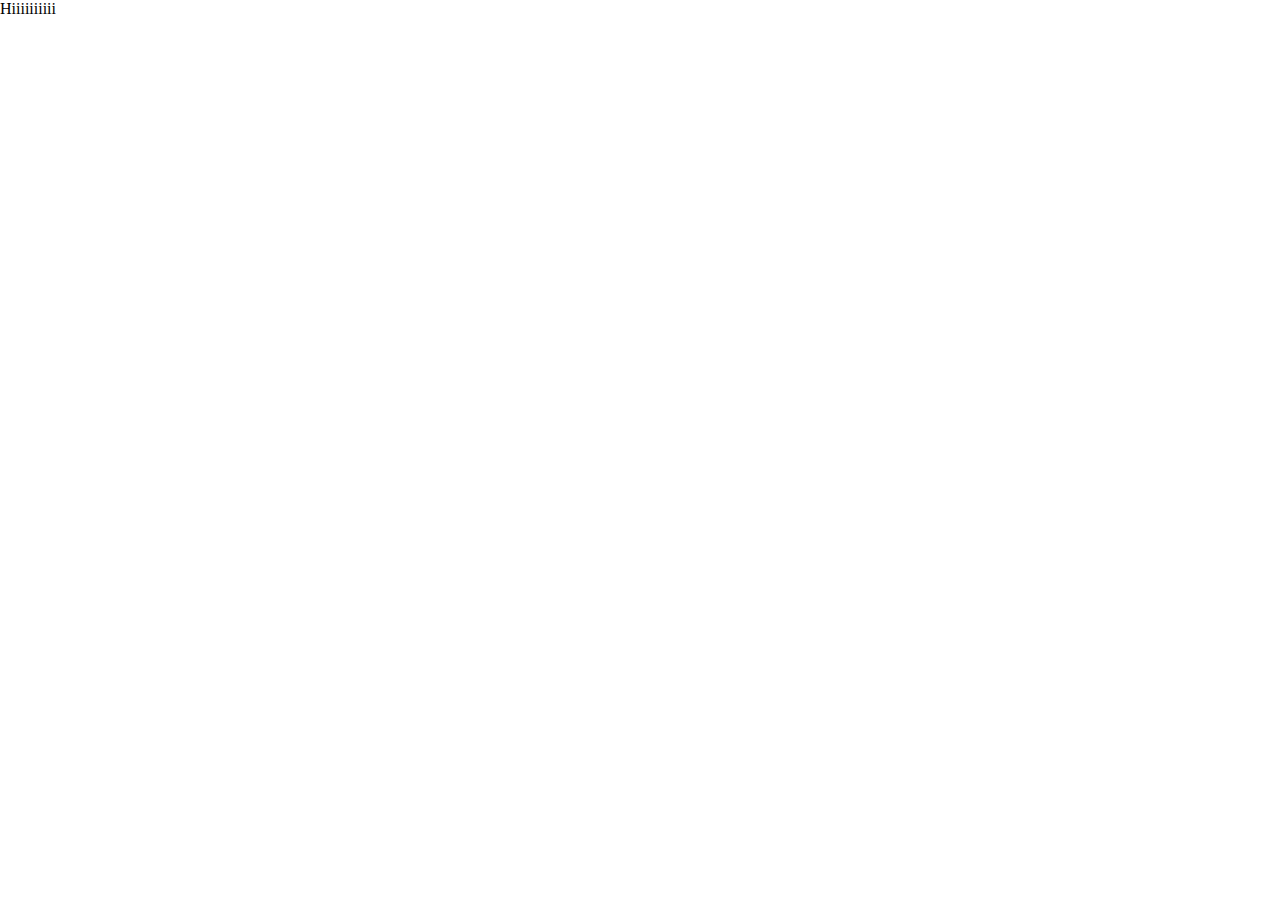
==== index.html @ 1be6bca5 "Update index.html" ====
<!DOCTYPE HTML PUBLIC "-//W3C//DTD HTML 4.01 Transitional//EN" "http://www.w3.org/TR/html4/loose.dtd">
<html lang="en" style="width:100%; height:100%;">
<head>
  <meta http-equiv="content-type" content="text/html; charset=utf-8">
  <title>Mohammed Magdy's Resume</title>
</head>
  <body style="width:100%; height:100%; margin:0;">
    Hiiiiiiiiii
  </body>
</html>
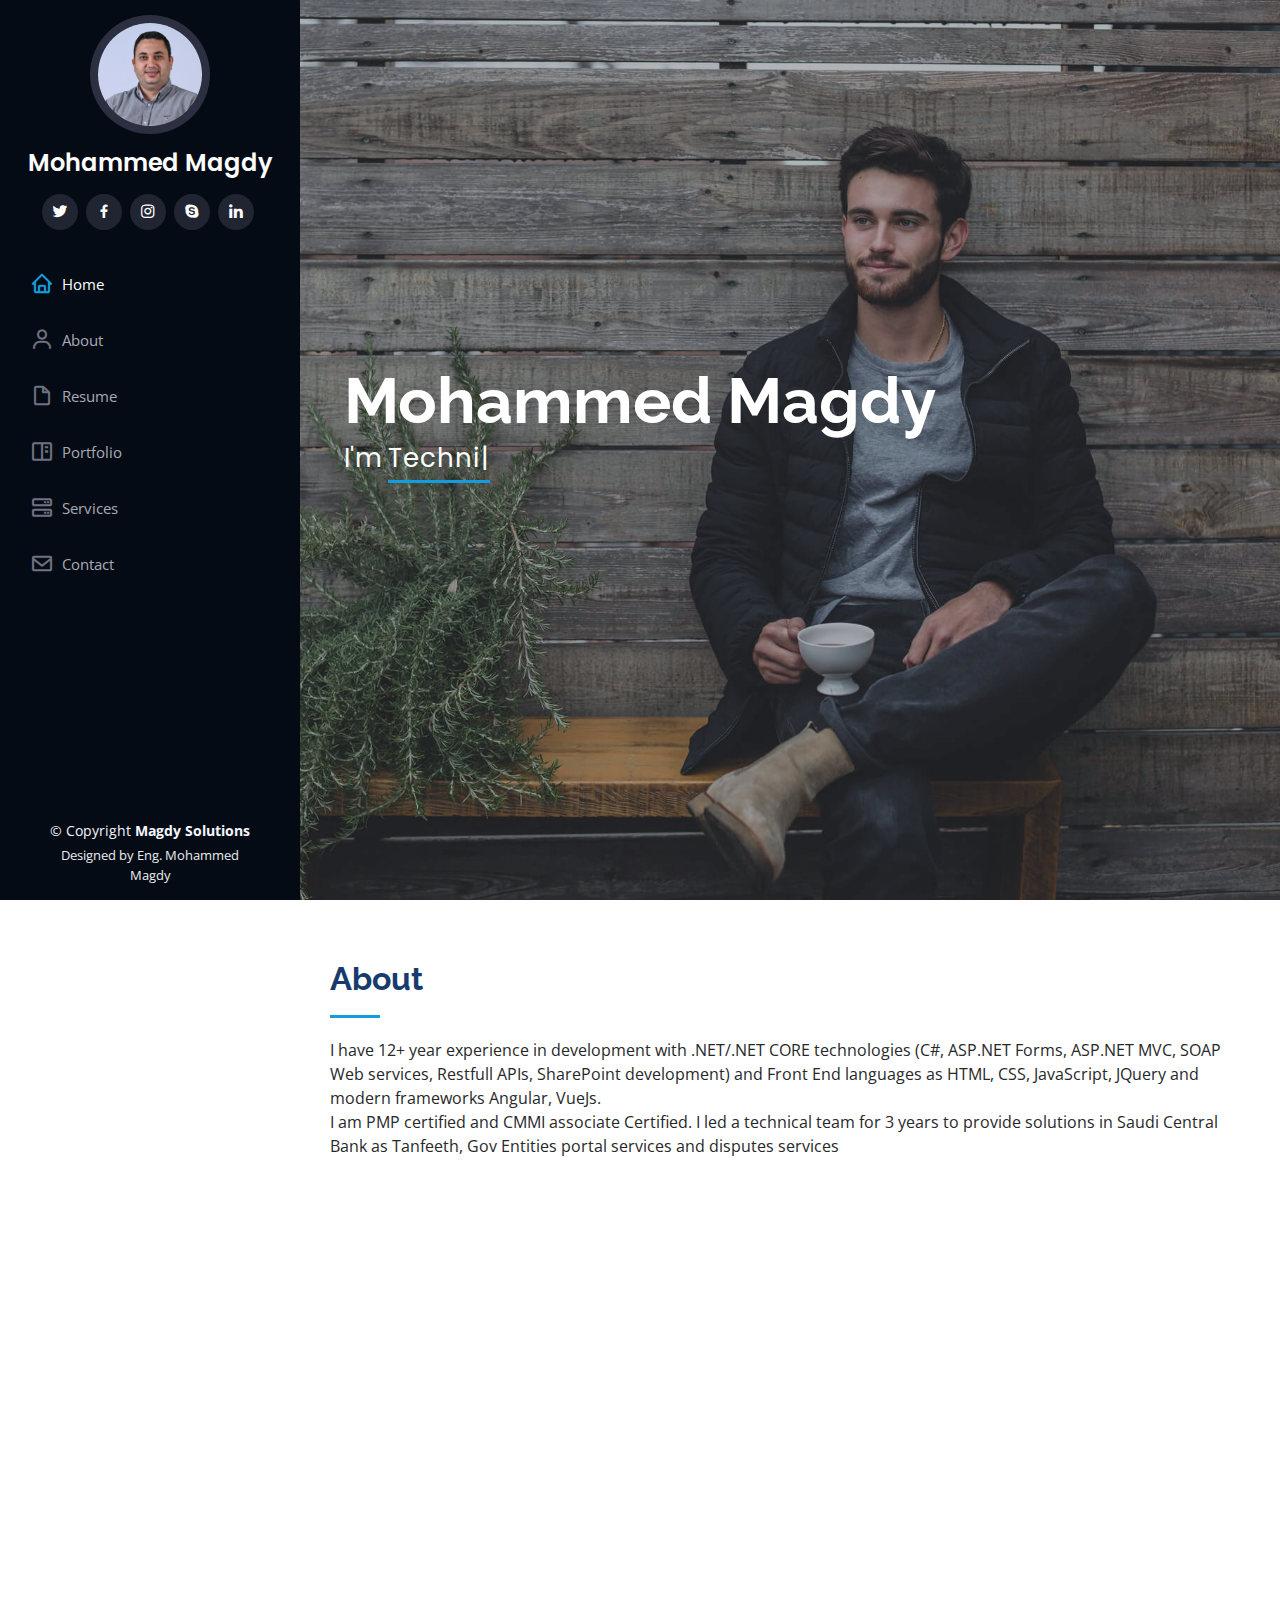
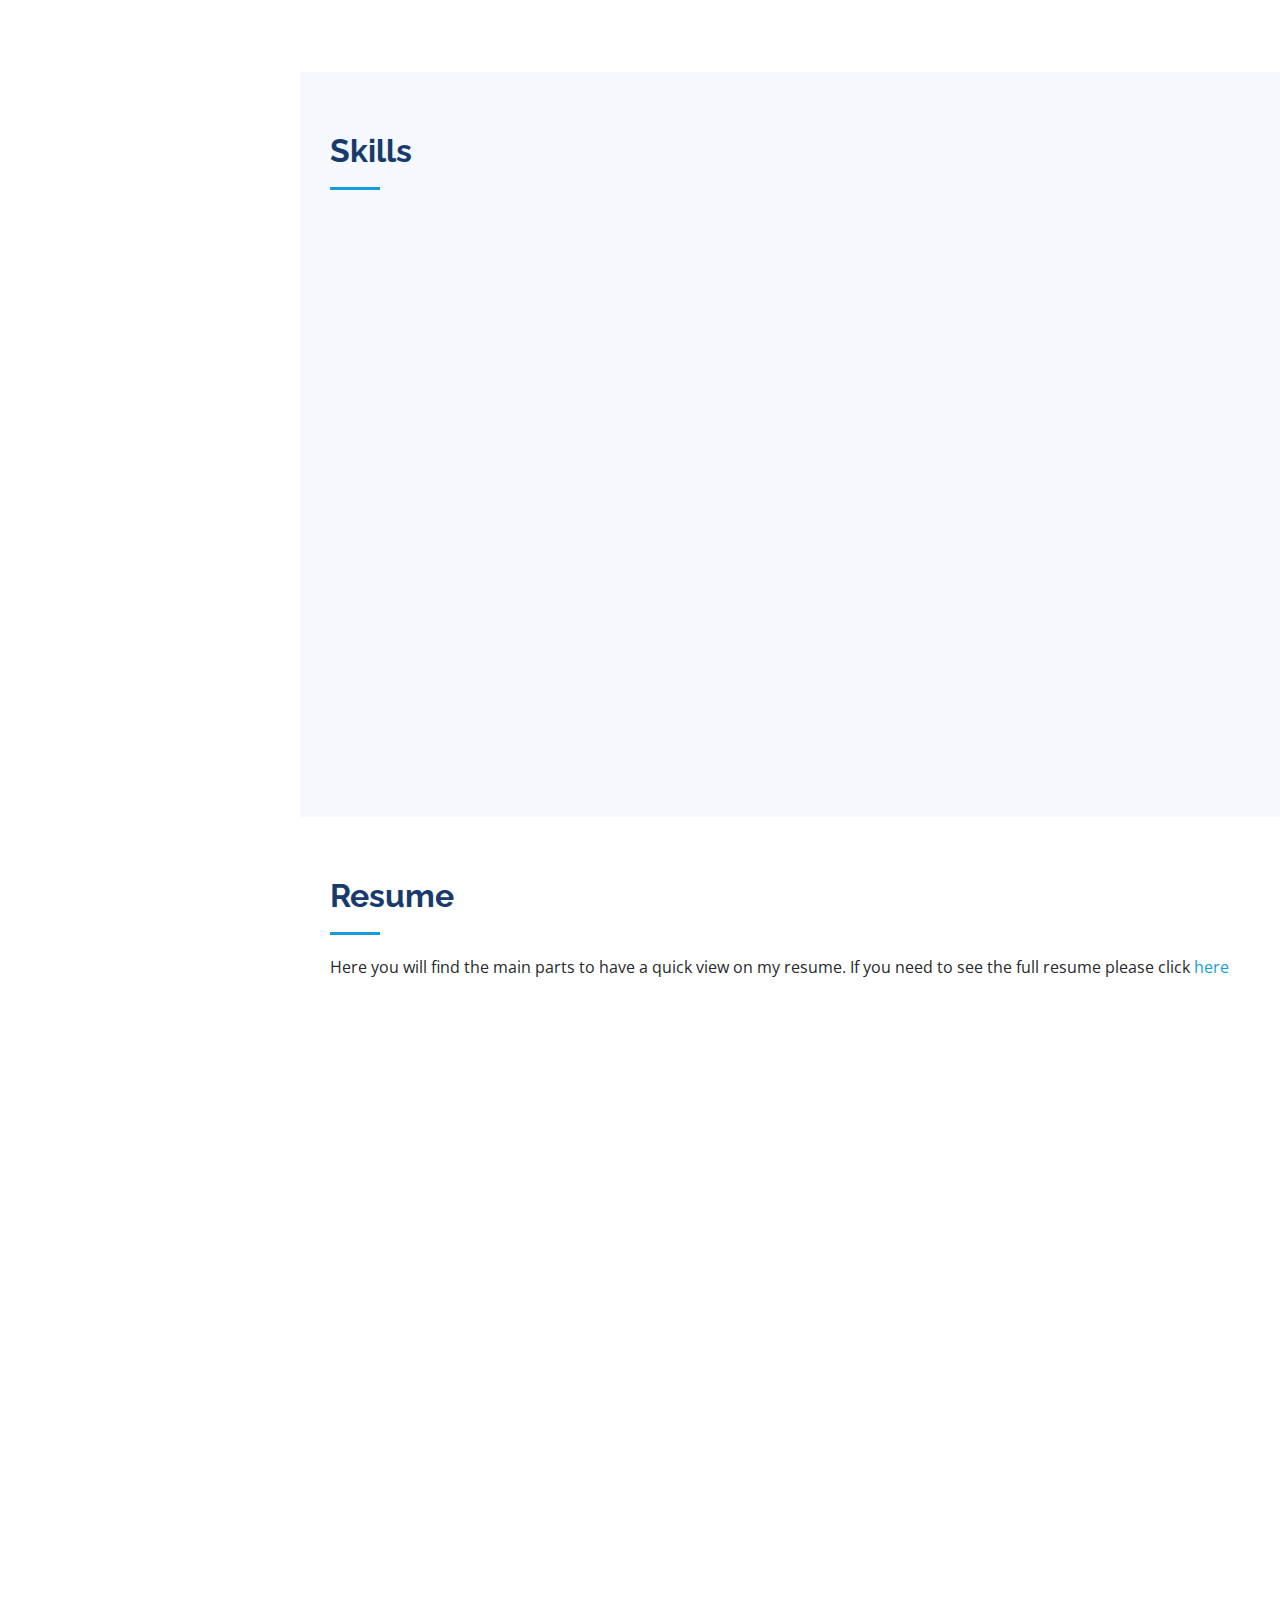
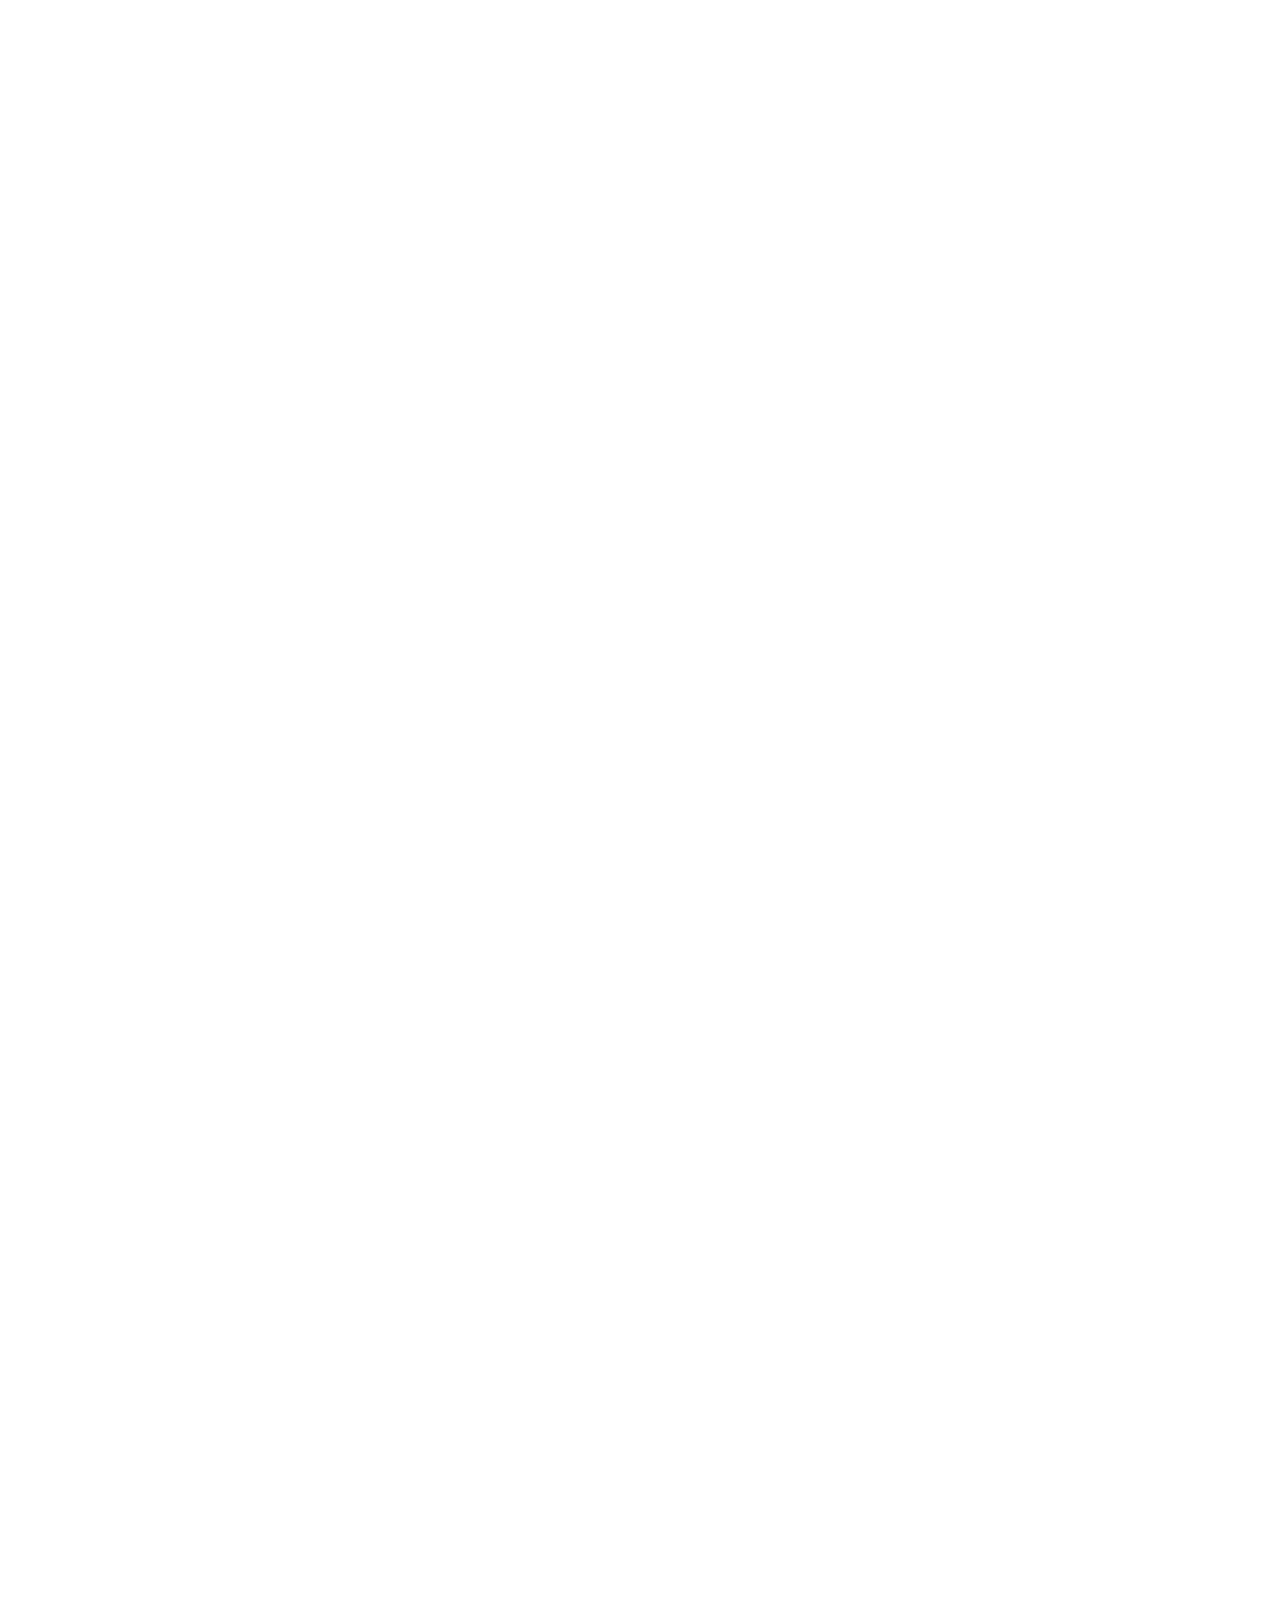
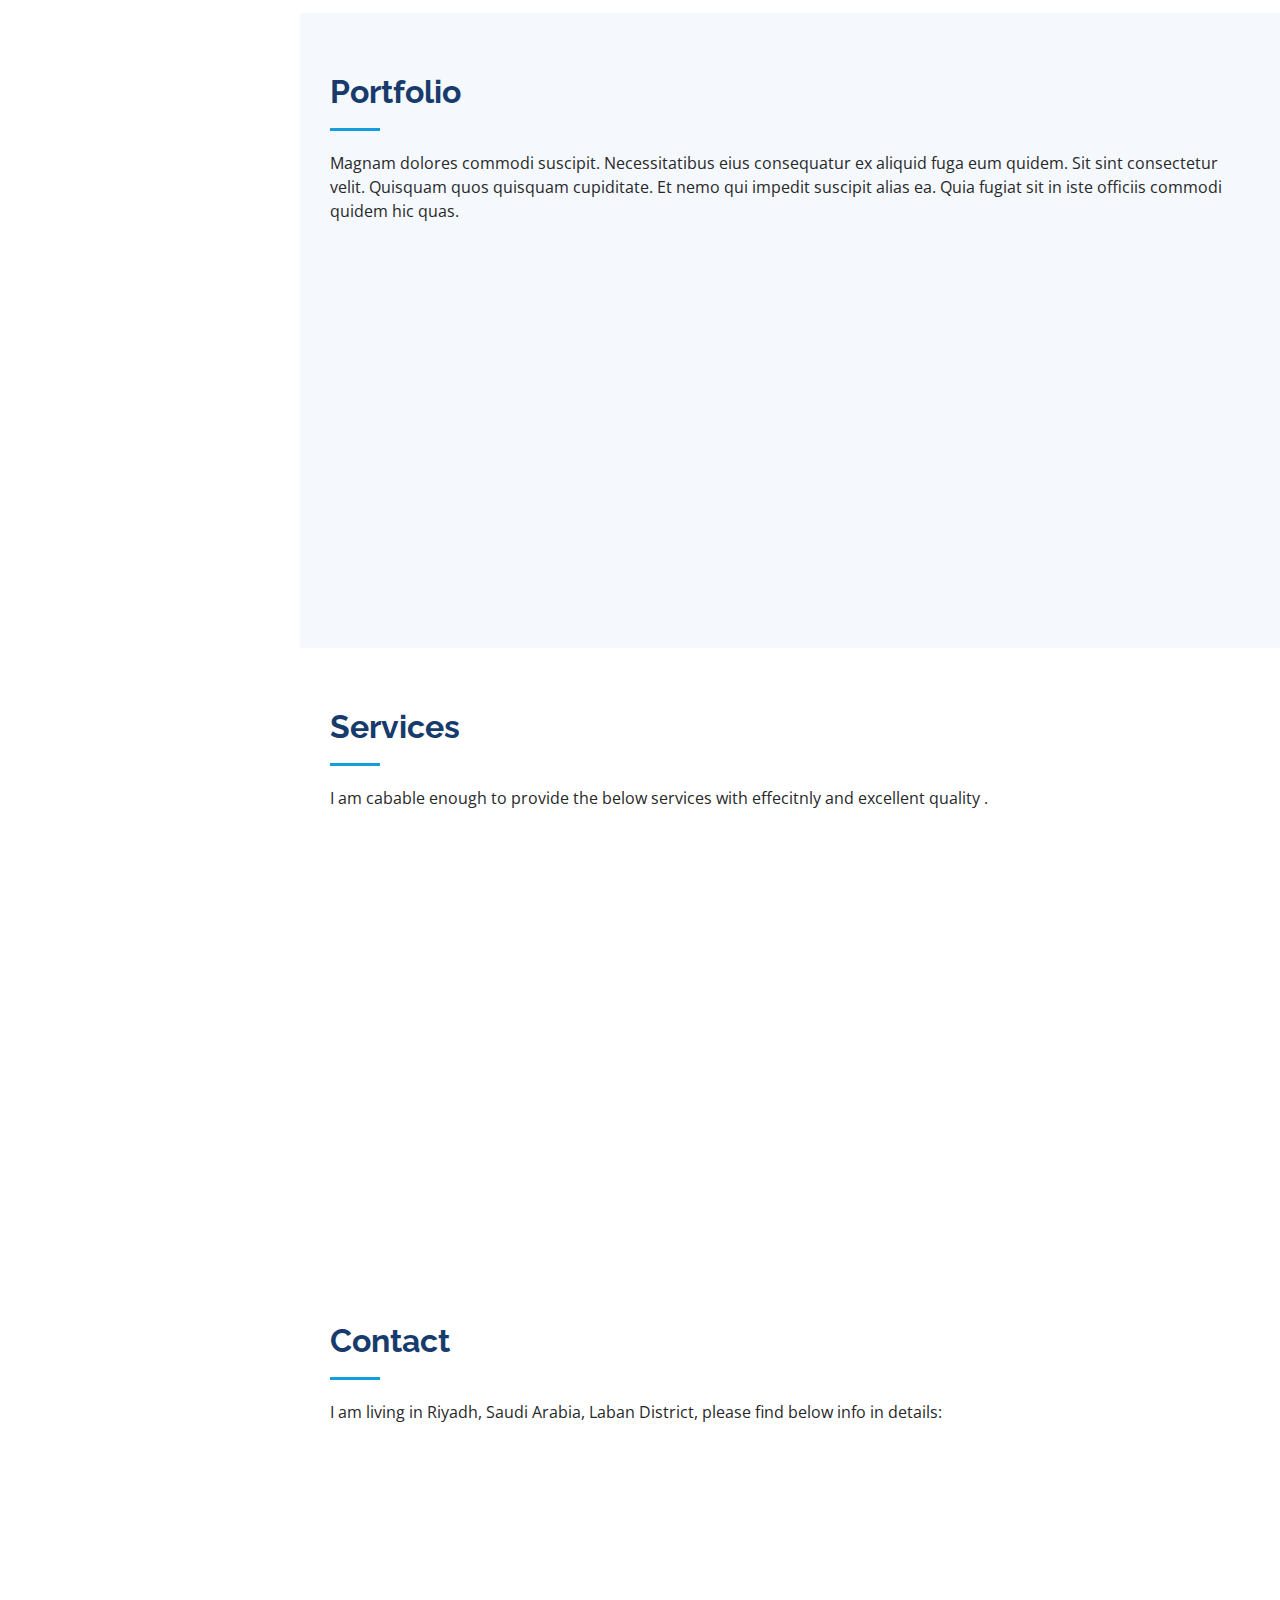
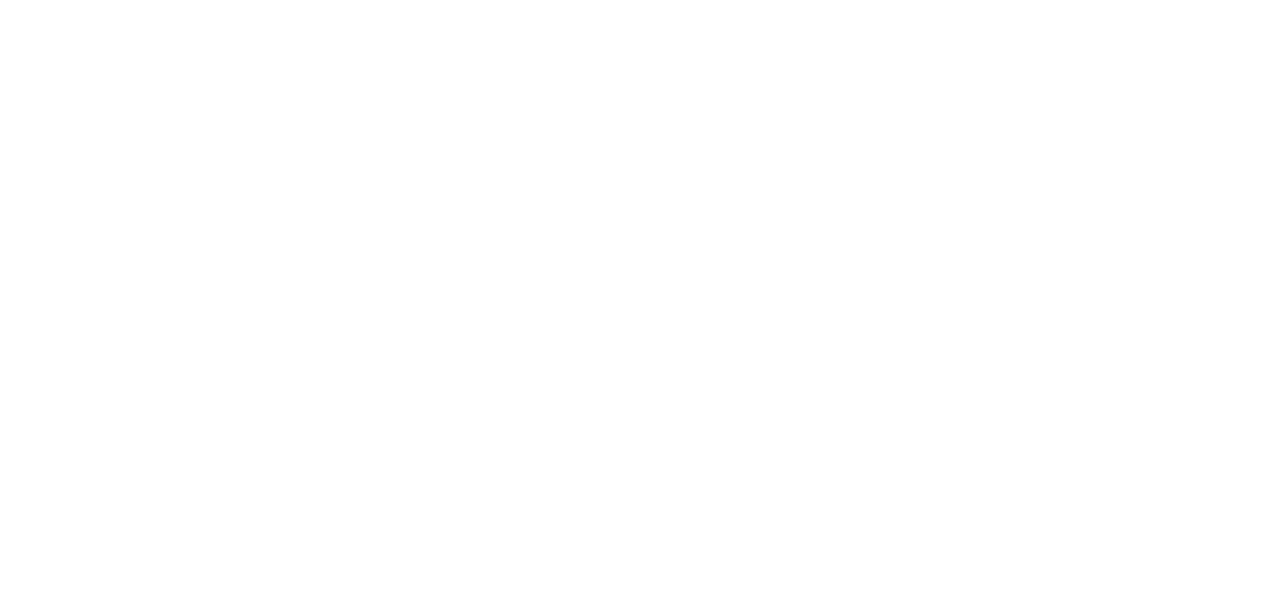
==== commit 25c42b4f: "first time all site" ====
--- a/index.html
+++ b/index.html
@@ -1,10 +1,646 @@
-<!DOCTYPE HTML PUBLIC "-//W3C//DTD HTML 4.01 Transitional//EN" "http://www.w3.org/TR/html4/loose.dtd">
-<html lang="en" style="width:100%; height:100%;">
+<!DOCTYPE html>
+<html lang="en">
+
 <head>
-  <meta http-equiv="content-type" content="text/html; charset=utf-8">
-  <title>Mohammed Magdy's Resume</title>
+  <meta charset="utf-8">
+  <meta content="width=device-width, initial-scale=1.0" name="viewport">
+
+  <title>MagdyDev - Index</title>
+  <meta content="" name="description">
+  <meta content="" name="keywords">
+
+  <!-- Favicons -->
+  <link href="assets/img/favicon.png" rel="icon">
+  <link href="assets/img/apple-touch-icon.png" rel="apple-touch-icon">
+
+  <!-- Google Fonts -->
+  <link
+    href="https://fonts.googleapis.com/css?family=Open+Sans:300,300i,400,400i,600,600i,700,700i|Raleway:300,300i,400,400i,500,500i,600,600i,700,700i|Poppins:300,300i,400,400i,500,500i,600,600i,700,700i"
+    rel="stylesheet">
+
+  <!-- Vendor CSS Files -->
+  <link href="assets/vendor/aos/aos.css" rel="stylesheet">
+  <link href="assets/vendor/bootstrap/css/bootstrap.min.css" rel="stylesheet">
+  <link href="assets/vendor/bootstrap-icons/bootstrap-icons.css" rel="stylesheet">
+  <link href="assets/vendor/boxicons/css/boxicons.min.css" rel="stylesheet">
+  <link href="assets/vendor/glightbox/css/glightbox.min.css" rel="stylesheet">
+  <link href="assets/vendor/swiper/swiper-bundle.min.css" rel="stylesheet">
+
+  <!-- Template Main CSS File -->
+  <link href="assets/css/style.css" rel="stylesheet">
+
+  <!-- =======================================================
+  * Template Name: iPortfolio
+  * Updated: Jul 27 2023 with Bootstrap v5.3.1
+  * Template URL: https://bootstrapmade.com/iportfolio-bootstrap-portfolio-websites-template/
+  * Author: BootstrapMade.com
+  * License: https://bootstrapmade.com/license/
+  ======================================================== -->
 </head>
-  <body style="width:100%; height:100%; margin:0;">
-    Hiiiiiiiiii
-  </body>
-</html>
+
+<body>
+
+  <!-- ======= Mobile nav toggle button ======= -->
+  <i class="bi bi-list mobile-nav-toggle d-xl-none"></i>
+
+  <!-- ======= Header ======= -->
+  <header id="header">
+    <div class="d-flex flex-column">
+
+      <div class="profile">
+        <img src="assets/img/profile-img2.png" alt="" class="img-fluid rounded-circle">
+        <h1 class="text-light"><a href="index.html">Mohammed Magdy</a></h1>
+        <div class="social-links mt-3 text-center">
+          <a href="#" class="twitter"><i class="bx bxl-twitter"></i></a>
+          <a href="#" class="facebook"><i class="bx bxl-facebook"></i></a>
+          <a href="#" class="instagram"><i class="bx bxl-instagram"></i></a>
+          <a href="#" class="google-plus"><i class="bx bxl-skype"></i></a>
+          <a href="#" class="linkedin"><i class="bx bxl-linkedin"></i></a>
+        </div>
+      </div>
+
+      <nav id="navbar" class="nav-menu navbar">
+        <ul>
+          <li><a href="#hero" class="nav-link scrollto active"><i class="bx bx-home"></i> <span>Home</span></a></li>
+          <li><a href="#about" class="nav-link scrollto"><i class="bx bx-user"></i> <span>About</span></a></li>
+          <li><a href="#resume" class="nav-link scrollto"><i class="bx bx-file-blank"></i> <span>Resume</span></a></li>
+          <li><a href="#portfolio" class="nav-link scrollto"><i class="bx bx-book-content"></i>
+              <span>Portfolio</span></a></li>
+          <li><a href="#services" class="nav-link scrollto"><i class="bx bx-server"></i> <span>Services</span></a></li>
+          <li><a href="#contact" class="nav-link scrollto"><i class="bx bx-envelope"></i> <span>Contact</span></a></li>
+        </ul>
+      </nav><!-- .nav-menu -->
+    </div>
+  </header><!-- End Header -->
+
+  <!-- ======= Hero Section ======= -->
+  <section id="hero" class="d-flex flex-column justify-content-center align-items-center">
+    <div class="hero-container" data-aos="fade-in">
+      <h1>Mohammed Magdy</h1>
+      <p>I'm <span class="typed"
+          data-typed-items="Technical Lead, Senior .NET/.NET CORE Developer, PMP Certified, CMMI Associate Certified"></span>
+      </p>
+    </div>
+  </section><!-- End Hero -->
+
+  <main id="main">
+
+    <!-- ======= About Section ======= -->
+    <section id="about" class="about">
+      <div class="container">
+
+        <div class="section-title">
+          <h2>About</h2>
+          <p>I have 12+ year experience in development with .NET/.NET CORE technologies (C#, ASP.NET Forms, ASP.NET MVC,
+            SOAP Web
+            services, Restfull APIs, SharePoint development) and Front End languages as HTML, CSS, JavaScript, JQuery
+            and modern frameworks
+            Angular, VueJs.</p>
+          <p>I am PMP certified and CMMI associate Certified. I led a technical team for 3 years to provide solutions in
+            Saudi Central Bank as Tanfeeth, Gov Entities portal services and disputes services</p>
+        </div>
+
+        <div class="row">
+          <div class="col-lg-4" data-aos="fade-right">
+            <img src="assets/img/profile-img2.png" class="img-fluid" alt="">
+          </div>
+          <div class="col-lg-8 pt-4 pt-lg-0 content" data-aos="fade-left">
+            <h3>Technical Lead &amp; Senior FullStack Developer</h3>
+            <p class="fst-italic">
+              Lorem ipsum dolor sit amet, consectetur adipiscing elit, sed do eiusmod tempor incididunt ut labore et
+              dolore
+              magna aliqua.
+            </p>
+            <div class="row">
+              <div class="col-lg-6">
+                <ul>
+                  <li><i class="bi bi-chevron-right"></i> <strong>Birthday:</strong> <span>26 May 1988</span></li>
+                  <li><i class="bi bi-chevron-right"></i> <strong>Website:</strong> <span>www.magdydev.com</span></li>
+                  <li><i class="bi bi-chevron-right"></i> <strong>Phone:</strong> <span>+966 592584110</span></li>
+                  <li><i class="bi bi-chevron-right"></i> <strong>City:</strong> <span>Riyadh, KSA</span></li>
+                </ul>
+              </div>
+              <div class="col-lg-6">
+                <ul>
+                  <li><i class="bi bi-chevron-right"></i> <strong>Age:</strong> <span>33</span></li>
+                  <li><i class="bi bi-chevron-right"></i> <strong>Faculty:</strong> <span>Computers & Information
+                      Systems</span></li>
+                  <li><i class="bi bi-chevron-right"></i> <strong>University:</strong> <span>Mansoura University</span>
+                  </li>
+                  <li><i class="bi bi-chevron-right"></i> <strong>Email:</strong> <span>m.magdy.mustafa@gmail.com</span>
+                  </li>
+                </ul>
+              </div>
+            </div>
+            <p>
+              Officiis eligendi itaque labore et dolorum mollitia officiis optio vero. Quisquam sunt adipisci omnis et
+              ut. Nulla accusantium dolor incidunt officia tempore. Et eius omnis.
+              Cupiditate ut dicta maxime officiis quidem quia. Sed et consectetur qui quia repellendus itaque neque.
+              Aliquid amet quidem ut quaerat cupiditate. Ab et eum qui repellendus omnis culpa magni laudantium dolores.
+            </p>
+          </div>
+        </div>
+
+      </div>
+    </section><!-- End About Section -->
+
+
+    <!-- ======= Skills Section ======= -->
+    <section id="skills" class="skills section-bg">
+      <div class="container">
+
+        <div class="section-title">
+          <h2>Skills</h2>
+
+        </div>
+
+        <div class="row skills-content">
+
+          <div class="col-lg-6" data-aos="fade-up">
+            <h4>Frontend</h4>
+            <div class="progress">
+              <span class="skill">HTML <i class="val">100%</i></span>
+              <div class="progress-bar-wrap">
+                <div class="progress-bar" role="progressbar" aria-valuenow="100" aria-valuemin="0" aria-valuemax="100">
+                </div>
+              </div>
+            </div>
+
+            <div class="progress">
+              <span class="skill">CSS <i class="val">70%</i></span>
+              <div class="progress-bar-wrap">
+                <div class="progress-bar" role="progressbar" aria-valuenow="70" aria-valuemin="0" aria-valuemax="100">
+                </div>
+              </div>
+            </div>
+
+
+
+            <div class="progress">
+              <span class="skill">JavaScript <i class="val">80%</i></span>
+              <div class="progress-bar-wrap">
+                <div class="progress-bar" role="progressbar" aria-valuenow="80" aria-valuemin="0" aria-valuemax="100">
+                </div>
+              </div>
+            </div>
+
+            <div class="progress">
+              <span class="skill">JQuery <i class="val">85%</i></span>
+              <div class="progress-bar-wrap">
+                <div class="progress-bar" role="progressbar" aria-valuenow="85" aria-valuemin="0" aria-valuemax="100">
+                </div>
+              </div>
+            </div>
+
+
+            <div class="progress">
+              <span class="skill">Bootstrap <i class="val">85%</i></span>
+              <div class="progress-bar-wrap">
+                <div class="progress-bar" role="progressbar" aria-valuenow="90" aria-valuemin="0" aria-valuemax="100">
+                </div>
+              </div>
+            </div>
+
+            <div class="progress">
+              <span class="skill">AngularJS <i class="val">75%</i></span>
+              <div class="progress-bar-wrap">
+                <div class="progress-bar" role="progressbar" aria-valuenow="75" aria-valuemin="0" aria-valuemax="100">
+                </div>
+              </div>
+            </div>
+
+            <div class="progress">
+              <span class="skill">Angular2+ <i class="val">85%</i></span>
+              <div class="progress-bar-wrap">
+                <div class="progress-bar" role="progressbar" aria-valuenow="85" aria-valuemin="0" aria-valuemax="100">
+                </div>
+              </div>
+            </div>
+
+            <div class="progress">
+              <span class="skill">VueJs <i class="val">70%</i></span>
+              <div class="progress-bar-wrap">
+                <div class="progress-bar" role="progressbar" aria-valuenow="70" aria-valuemin="0" aria-valuemax="100">
+                </div>
+              </div>
+            </div>
+
+
+          </div>
+
+          <div class="col-lg-6" data-aos="fade-up" data-aos-delay="100">
+            <h4>Backend</h4>
+            <div class="progress">
+              <span class="skill">C# <i class="val">100%</i></span>
+              <div class="progress-bar-wrap">
+                <div class="progress-bar" role="progressbar" aria-valuenow="100" aria-valuemin="0" aria-valuemax="100">
+                </div>
+              </div>
+            </div>
+
+            <div class="progress">
+              <span class="skill">ASP.NET/Web Forms <i class="val">100%</i></span>
+              <div class="progress-bar-wrap">
+                <div class="progress-bar" role="progressbar" aria-valuenow="100" aria-valuemin="0" aria-valuemax="100">
+                </div>
+              </div>
+            </div>
+
+            <div class="progress">
+              <span class="skill">ASP.NET MVC <i class="val">90%</i></span>
+              <div class="progress-bar-wrap">
+                <div class="progress-bar" role="progressbar" aria-valuenow="90" aria-valuemin="0" aria-valuemax="100">
+                </div>
+              </div>
+            </div>
+
+            <div class="progress">
+              <span class="skill">SharePoint <i class="val">70%</i></span>
+              <div class="progress-bar-wrap">
+                <div class="progress-bar" role="progressbar" aria-valuenow="70" aria-valuemin="0" aria-valuemax="100">
+                </div>
+              </div>
+            </div>
+
+
+            <div class="progress">
+              <span class="skill">SOAP Web Services <i class="val">90%</i></span>
+              <div class="progress-bar-wrap">
+                <div class="progress-bar" role="progressbar" aria-valuenow="90" aria-valuemin="0" aria-valuemax="100">
+                </div>
+              </div>
+            </div>
+
+            <div class="progress">
+              <span class="skill">Web API <i class="val">90%</i></span>
+              <div class="progress-bar-wrap">
+                <div class="progress-bar" role="progressbar" aria-valuenow="90" aria-valuemin="0" aria-valuemax="100">
+                </div>
+              </div>
+            </div>
+
+            <div class="progress">
+              <span class="skill">.NET Core <i class="val">80%</i></span>
+              <div class="progress-bar-wrap">
+                <div class="progress-bar" role="progressbar" aria-valuenow="80" aria-valuemin="0" aria-valuemax="100">
+                </div>
+              </div>
+            </div>
+            <div class="progress">
+              <span class="skill">SQL Server<i class="val">90%</i></span>
+              <div class="progress-bar-wrap">
+                <div class="progress-bar" role="progressbar" aria-valuenow="90" aria-valuemin="0" aria-valuemax="100">
+                </div>
+              </div>
+            </div>
+
+          </div>
+
+        </div>
+
+      </div>
+    </section><!-- End Skills Section -->
+
+    <!-- ======= Resume Section ======= -->
+    <section id="resume" class="resume">
+      <div class="container">
+
+        <div class="section-title">
+          <h2>Resume</h2>
+          <p>Here you will find the main parts to have a quick view on my resume. If you need to see the full resume please click <a href="">here</a> </p>
+        </div>
+
+        <div class="row">
+          <div class="col-lg-12" data-aos="fade-up">
+            <h3 class="resume-title">Sumary</h3>
+            <div class="resume-item pb-0">
+              <h4>Personal Skills</h4>
+              <p><em>Innovative and deadline-driven Graphic Designer with 3+ years of experience designing and
+                  developing user-centered digital/print marketing material from initial concept to final, polished
+                  deliverable.</em></p>
+              <ul>
+                <li>Able to pick up new techniques and programming languages</li>
+                <li>Able to work individually or in group based on work environment</li>
+                <li>Excellent time Management and Communication Skills</li>
+                <li>Self-motivated and can work under pressure</li>
+                <li>Strategic, focused, and highly results oriented</li>
+
+
+              </ul>
+            </div>
+
+            <h3 class="resume-title">Education</h3>
+            <div class="resume-item">
+              <h4>ITI 9 Month Diploma - Professional Developer Track</h4>
+              <h5>2012 - 2013</h5>
+              <p><em>Information Technology Institute - Ministry of Communications </em></p>
+              <p>It is a diploma from ministry of egyptioan communications specialized in programming with microsoft
+                technologies</p>
+            </div>
+            <div class="resume-item">
+              <h4>Bachelor of Computers &amp; Information Systems</h4>
+              <h5>2005 - 2010</h5>
+              <p><em>Faculty of Computers &amp; Information Systems, Mansoura University</em></p>
+              <p>I graduated from faculty of Computers &amp; Information Systems, Mansoura University with a GOOD total
+                grade after getting excellent basics and concepts</p>
+            </div>
+          </div>
+          <div class="col-lg-12" data-aos="fade-up" data-aos-delay="100">
+            <h3 class="resume-title">Professional Experience</h3>
+            <div class="resume-item">
+              <h4>Technical Lead in Saudi Central Bank (SAMA)</h4>
+              <h5>2021 - Present</h5>
+              <p><em>Riyadh, KSA </em></p>
+              <ul>
+                <li>Working as technical team lead, Manage tasks for the team </li>
+                <li>Banks Portal (Tanfeeth Application, MOF Application) </li>
+                <li>Disputes Portals</li>
+                <li>GOV Services Portal</li>
+              </ul>
+            </div>
+            <div class="resume-item">
+              <h4> Senior .NET/SharePoint Developer in Ministry of Foreign Affairs (MOFA)</h4>
+              <h5>2019 - 2021</h5>
+              <p><em>Riyadh, KSA </em></p>
+              <ul>
+                <li>Working on some Portal Services for Ratifications and Appointments Booking.</li>
+                <li>Working on some Internal Systems as (Ratification system for managing and processing applied
+                  requests, Fanar System for managing Saudis affairs in Saudi Embassies)</li>
+                <li>Integrate with Sadad and implement internal gateway for all systems in MOFA</li>
+                <li>Internal Services that consume GSB to integrate with other Government Sectors</li>
+              </ul>
+            </div>
+
+            <div class="resume-item">
+              <h4> Senior .NET & SharePoint Developer in Board of Grievances (BOG)</h4>
+              <h5>2017 - 2019</h5>
+              <p><em>Riyadh, KSA </em></p>
+              <ul>
+                <li>Building "Moeen Portal" (Judicial e-services) For Board of Grievances (BOG).</li>
+                <li>Khabeer System that manage the electronic Co-Training for Saudi students
+                  (URL: https://khabeer.bog.gov.sa/cotraining/index)
+                </li>
+                <li>New Judicial Intranet Portal including Privileges module and some internal services for BOG
+                  Employees </li>
+              </ul>
+            </div>
+
+            <div class="resume-item">
+              <h4> .NET & SharePoint Developer in Qassim Municipality</h4>
+              <h5>2014 - 2017</h5>
+              <p><em>Qassim, KSA </em></p>
+              <ul>
+                <li>Building "Moeen Portal" (Judicial e-services) For Board of Grievances (BOG) .</li>
+                <li>Khabeer System that manage the electronic Co-Training for Saudi students
+                  (URL: https://khabeer.bog.gov.sa/cotraining/index)
+                </li>
+                <li> New Judicial Intranet Portal including Privileges module and some internal services for BOG
+                  Employees </li>
+              </ul>
+            </div>
+
+            <div class="resume-item">
+              <h4> .NET Developer in ALQEMAM Information Systems (QTech)</h4>
+              <h5>2013 - 2014</h5>
+              <p><em>Mansoura, Egypt </em></p>
+              <ul>
+                <li>Electronic Treatments System.</li>
+                <li>[Fingerprint Attendance System] desktop-based application (C#)</li>
+                <li>[Pharmacy Management System] desktop-based application (VB.net)</li>
+              </ul>
+            </div>
+
+           
+
+
+
+          </div>
+        </div>
+
+      </div>
+    </section><!-- End Resume Section -->
+
+    <!-- ======= Portfolio Section ======= -->
+    <section id="portfolio" class="portfolio section-bg">
+      <div class="container">
+
+        <div class="section-title">
+          <h2>Portfolio</h2>
+          <p>Magnam dolores commodi suscipit. Necessitatibus eius consequatur ex aliquid fuga eum quidem. Sit sint
+            consectetur velit. Quisquam quos quisquam cupiditate. Et nemo qui impedit suscipit alias ea. Quia fugiat sit
+            in iste officiis commodi quidem hic quas.</p>
+        </div>
+
+        <div class="row" data-aos="fade-up">
+          <div class="col-lg-12 d-flex justify-content-center">
+            <ul id="portfolio-flters">
+              <li data-filter="*" class="filter-active">All</li>
+              <li data-filter=".filter-asp">ASP.NET Apps</li>
+              <li data-filter=".filter-sp">SharePoint Apps</li>
+              <li data-filter=".filter-mvc">MVC Apps</li>
+            </ul>
+          </div>
+        </div>
+
+        <div class="row portfolio-container" data-aos="fade-up" data-aos-delay="100">
+
+          <div class="col-lg-4 col-md-6 portfolio-item filter-asp">
+            <div class="portfolio-wrap">
+              <img src="assets/img/portfolio/khabeer.PNG" class="img-fluid" alt="">
+              <div class="portfolio-links">
+                <a href="assets/img/portfolio/khabeer.PNG" data-gallery="portfolioGallery"
+                  class="portfolio-lightbox" title="Khabber Web Application"><i class="bx bx-plus"></i></a>
+                <a href="portfolio-details.html" title="More Details"><i class="bx bx-link"></i></a>
+              </div>
+            </div>
+          </div>
+
+          <div class="col-lg-4 col-md-6 portfolio-item filter-sp">
+            <div class="portfolio-wrap">
+              <img src="assets/img/portfolio/moeen.PNG" class="img-fluid" alt="">
+              <div class="portfolio-links">
+                <a href="assets/img/portfolio/moeen.PNG" data-gallery="portfolioGallery"
+                  class="portfolio-lightbox" title="Moeen System"><i class="bx bx-plus"></i></a>
+                <a href="portfolio-details.html" title="More Details"><i class="bx bx-link"></i></a>
+              </div>
+            </div>
+          </div>
+
+          <div class="col-lg-4 col-md-6 portfolio-item filter-mvc">
+            <div class="portfolio-wrap">
+              <img src="assets/img/portfolio/mofa.PNG" class="img-fluid" alt="">
+              <div class="portfolio-links">
+                <a href="assets/img/portfolio/mofa.PNG" data-gallery="portfolioGallery"
+                  class="portfolio-lightbox" title="App 2"><i class="bx bx-plus"></i></a>
+                <a href="portfolio-details.html" title="More Details"><i class="bx bx-link"></i></a>
+              </div>
+            </div>
+          </div>
+
+           
+
+           
+
+        </div>
+
+      </div>
+    </section><!-- End Portfolio Section -->
+
+    <!-- ======= Services Section ======= -->
+    <section id="services" class="services">
+      <div class="container">
+
+        <div class="section-title">
+          <h2>Services</h2>
+          <p>I am cabable enough to provide the below services with effecitnly and excellent quality .</p>
+        </div>
+
+        <div class="row">
+          <div class="col-lg-4 col-md-6 icon-box" data-aos="fade-up">
+            <div class="icon"><i class="bi bi-window-desktop"></i></div>
+            <h4 class="title"><a href="">Desktop Applications</a></h4>
+            <p class="description">Windows applications with c# language and SQL server DB</p>
+          </div>
+          <div class="col-lg-4 col-md-6 icon-box" data-aos="fade-up" data-aos-delay="100">
+            <div class="icon"><i class="bi bi-globe"></i></div>
+            <h4 class="title"><a href="">Web Sites</a></h4>
+            <p class="description">Static & Dyanmic Web Sites. </p>
+          </div>
+          <div class="col-lg-4 col-md-6 icon-box" data-aos="fade-up" data-aos-delay="100">
+            <div class="icon"><i class="bi bi-app"></i></div>
+            <h4 class="title"><a href="">Web Applications</a></h4>
+            <p class="description">Static & Dyanmic Web Applications that provides electronic services to the end users. </p>
+          </div>
+          <div class="col-lg-4 col-md-6 icon-box" data-aos="fade-up" data-aos-delay="200">
+            <div class="icon"><i class="bi bi-braces"></i></div>
+            <h4 class="title"><a href="">APIs</a></h4>
+            <p class="description">Preparing APIs for Mobile or Web Applications that can be consumed to get or save info to DB or integarte with another systems</p>
+          </div>
+          <div class="col-lg-4 col-md-6 icon-box" data-aos="fade-up" data-aos-delay="300">
+            <div class="icon"><i class="bi bi-binoculars"></i></div>
+            <h4 class="title"><a href="">Integration With another Systems</a></h4>
+            <p class="description">Integrate with another systems via providing webservices or consuimng it to integarte data between the systems. </p>
+          </div>
+           
+          <div class="col-lg-4 col-md-6 icon-box" data-aos="fade-up" data-aos-delay="300">
+            <div class="icon"><i class="bi bi-bar-chart-line"></i></div>
+            <h4 class="title"><a href="">Dashboards</a></h4>
+            <p class="description">Provide a high level dashboards for high managemnt to help them in decision making.</p>
+          </div>
+
+        </div>
+
+      </div>
+    </section><!-- End Services Section -->
+ 
+
+    <!-- ======= Contact Section ======= -->
+    <section id="contact" class="contact">
+      <div class="container">
+
+        <div class="section-title">
+          <h2>Contact</h2>
+          <p>I am living in Riyadh, Saudi Arabia, Laban District, please find below info in details:</p>
+        </div>
+
+        <div class="row" data-aos="fade-in">
+
+          <div class="col-lg-5 d-flex align-items-stretch">
+            <div class="info">
+              <div class="address">
+                <i class="bi bi-geo-alt"></i>
+                <h4>Location:</h4>
+                <p>7868 Aloyaina street, Laban District, Riyadh, KSA</p>
+              </div>
+
+              <div class="email">
+                <i class="bi bi-envelope"></i>
+                <h4>Email:</h4>
+                <p>m.magdy.mustafa@gmail.com</p>
+              </div>
+
+              <div class="phone">
+                <i class="bi bi-phone"></i>
+                <h4>Call:</h4>
+                <p>+966 592584110</p>
+              </div>
+
+              <iframe
+                src="https://www.google.com/maps/embed?pb=!1m18!1m12!1m3!1d7252.98092463644!2d46.575358654726294!3d24.641240764145476!2m3!1f0!2f0!3f0!3m2!1i1024!2i768!4f13.1!3m3!1m2!1s0x3e2f1ec794ab0f0d%3A0x472a089cc716dbc4!2zUkRMQTI3MzLYjCAyNzMyINin2YTYudmK2YrZhtip2IwgNzg2ONiMINi42YfYsdipINmE2KjZhtiMINin2YTYsdmK2KfYtiAxMjU2Mw!5e0!3m2!1sar!2ssa!4v1693308294971!5m2!1sar!2ssa"
+                frameborder="0" style="border:0; width: 100%; height: 290px;" allowfullscreen></iframe>
+            </div>
+
+          </div>
+
+          <div class="col-lg-7 mt-5 mt-lg-0 d-flex align-items-stretch">
+            <form action="forms/contact.php" method="post" role="form" class="php-email-form">
+              <div class="row">
+                <div class="form-group col-md-6">
+                  <label for="name">Your Name</label>
+                  <input type="text" name="name" class="form-control" id="name" required>
+                </div>
+                <div class="form-group col-md-6">
+                  <label for="name">Your Email</label>
+                  <input type="email" class="form-control" name="email" id="email" required>
+                </div>
+              </div>
+              <div class="form-group">
+                <label for="name">Subject</label>
+                <input type="text" class="form-control" name="subject" id="subject" required>
+              </div>
+              <div class="form-group">
+                <label for="name">Message</label>
+                <textarea class="form-control" name="message" rows="10" required></textarea>
+              </div>
+              <div class="my-3">
+                <div class="loading">Loading</div>
+                <div class="error-message"></div>
+                <div class="sent-message">Your message has been sent. Thank you!</div>
+              </div>
+              <div class="text-center"><button type="submit">Send Message</button></div>
+            </form>
+          </div>
+
+        </div>
+
+      </div>
+    </section><!-- End Contact Section -->
+
+  </main><!-- End #main -->
+
+  <!-- ======= Footer ======= -->
+  <footer id="footer">
+    <div class="container">
+      <div class="copyright">
+        &copy; Copyright <strong><span>Magdy Solutions</span></strong>
+      </div>
+      <div class="credits">
+        <!-- All the links in the footer should remain intact. -->
+        <!-- You can delete the links only if you purchased the pro version. -->
+        <!-- Licensing information: https://bootstrapmade.com/license/ -->
+        <!-- Purchase the pro version with working PHP/AJAX contact form: https://bootstrapmade.com/iportfolio-bootstrap-portfolio-websites-template/ -->
+        Designed by Eng. Mohammed Magdy</a>
+      </div>
+    </div>
+  </footer><!-- End  Footer -->
+
+  <a href="#" class="back-to-top d-flex align-items-center justify-content-center"><i
+      class="bi bi-arrow-up-short"></i></a>
+
+  <!-- Vendor JS Files -->
+  <script src="assets/vendor/purecounter/purecounter_vanilla.js"></script>
+  <script src="assets/vendor/aos/aos.js"></script>
+  <script src="assets/vendor/bootstrap/js/bootstrap.bundle.min.js"></script>
+  <script src="assets/vendor/glightbox/js/glightbox.min.js"></script>
+  <script src="assets/vendor/isotope-layout/isotope.pkgd.min.js"></script>
+  <script src="assets/vendor/swiper/swiper-bundle.min.js"></script>
+  <script src="assets/vendor/typed.js/typed.umd.js"></script>
+  <script src="assets/vendor/waypoints/noframework.waypoints.js"></script>
+  <script src="assets/vendor/php-email-form/validate.js"></script>
+
+  <!-- Template Main JS File -->
+  <script src="assets/js/main.js"></script>
+
+</body>
+
+</html>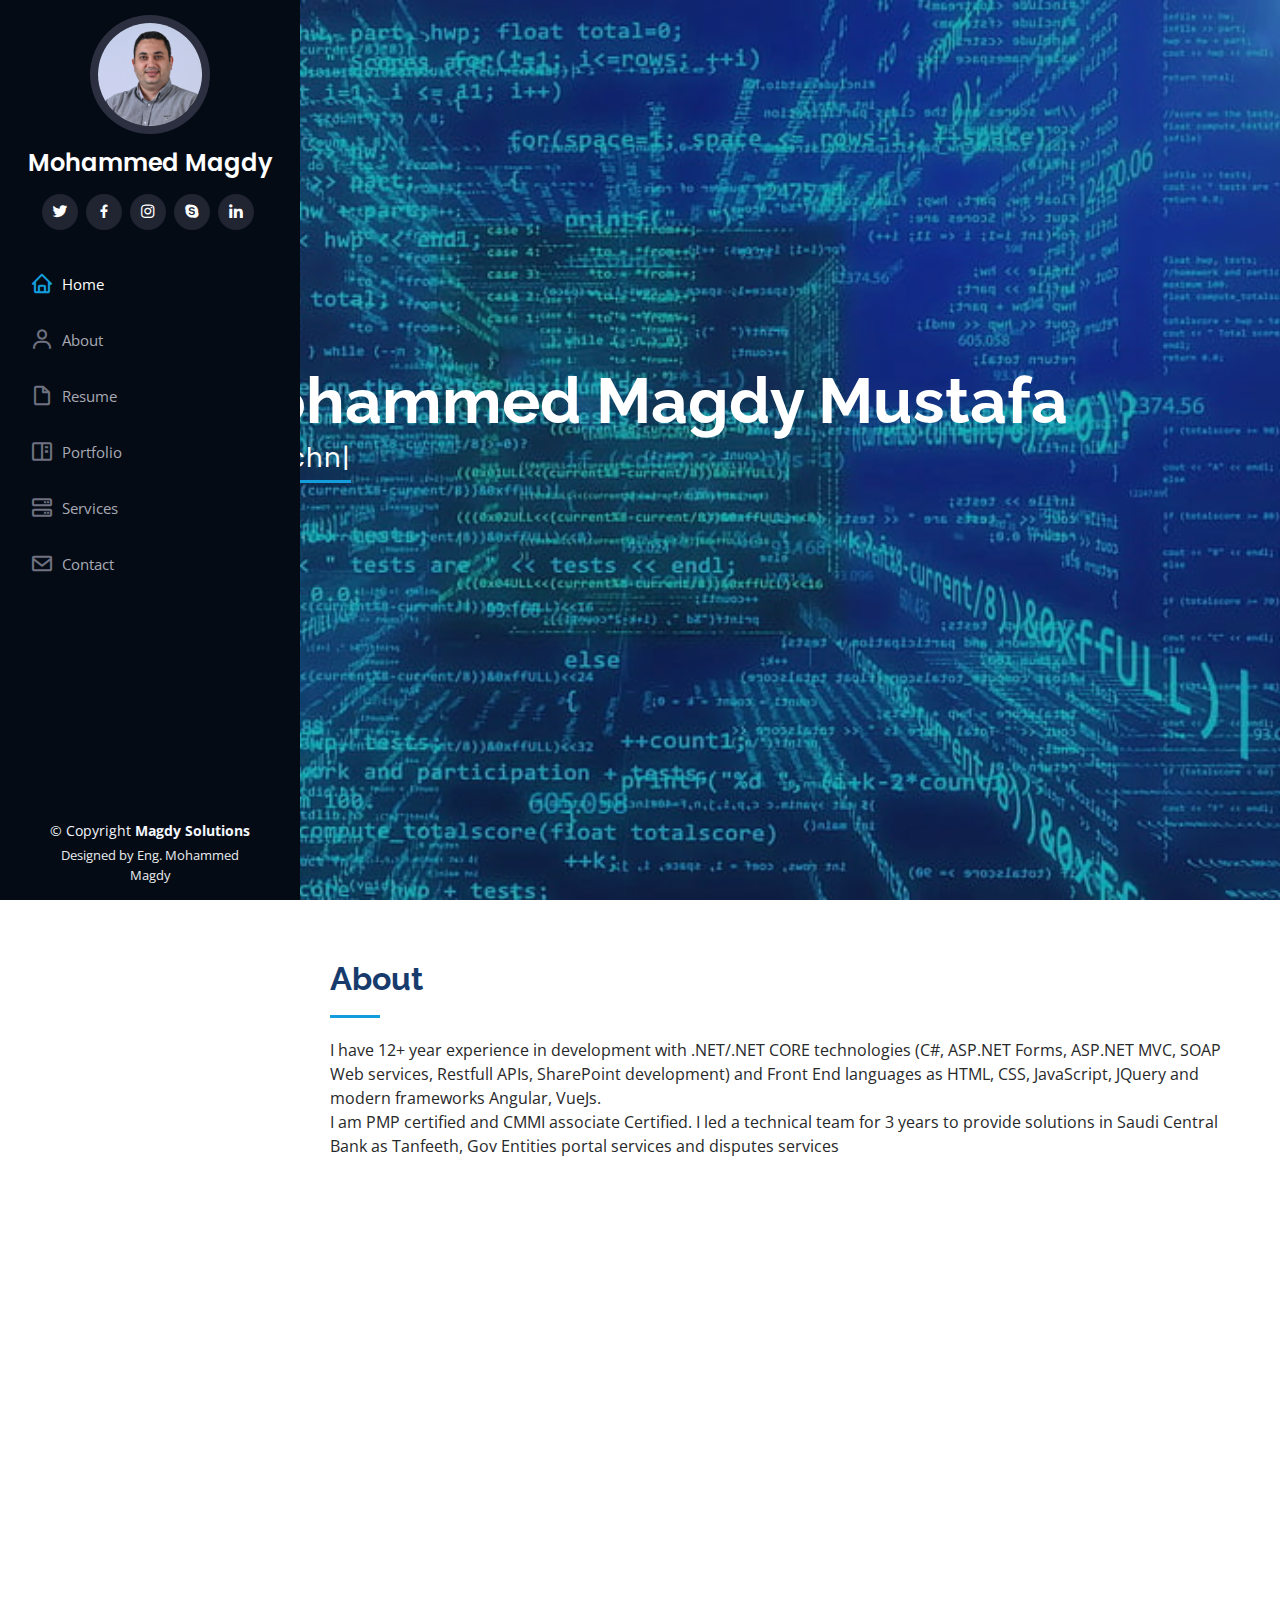
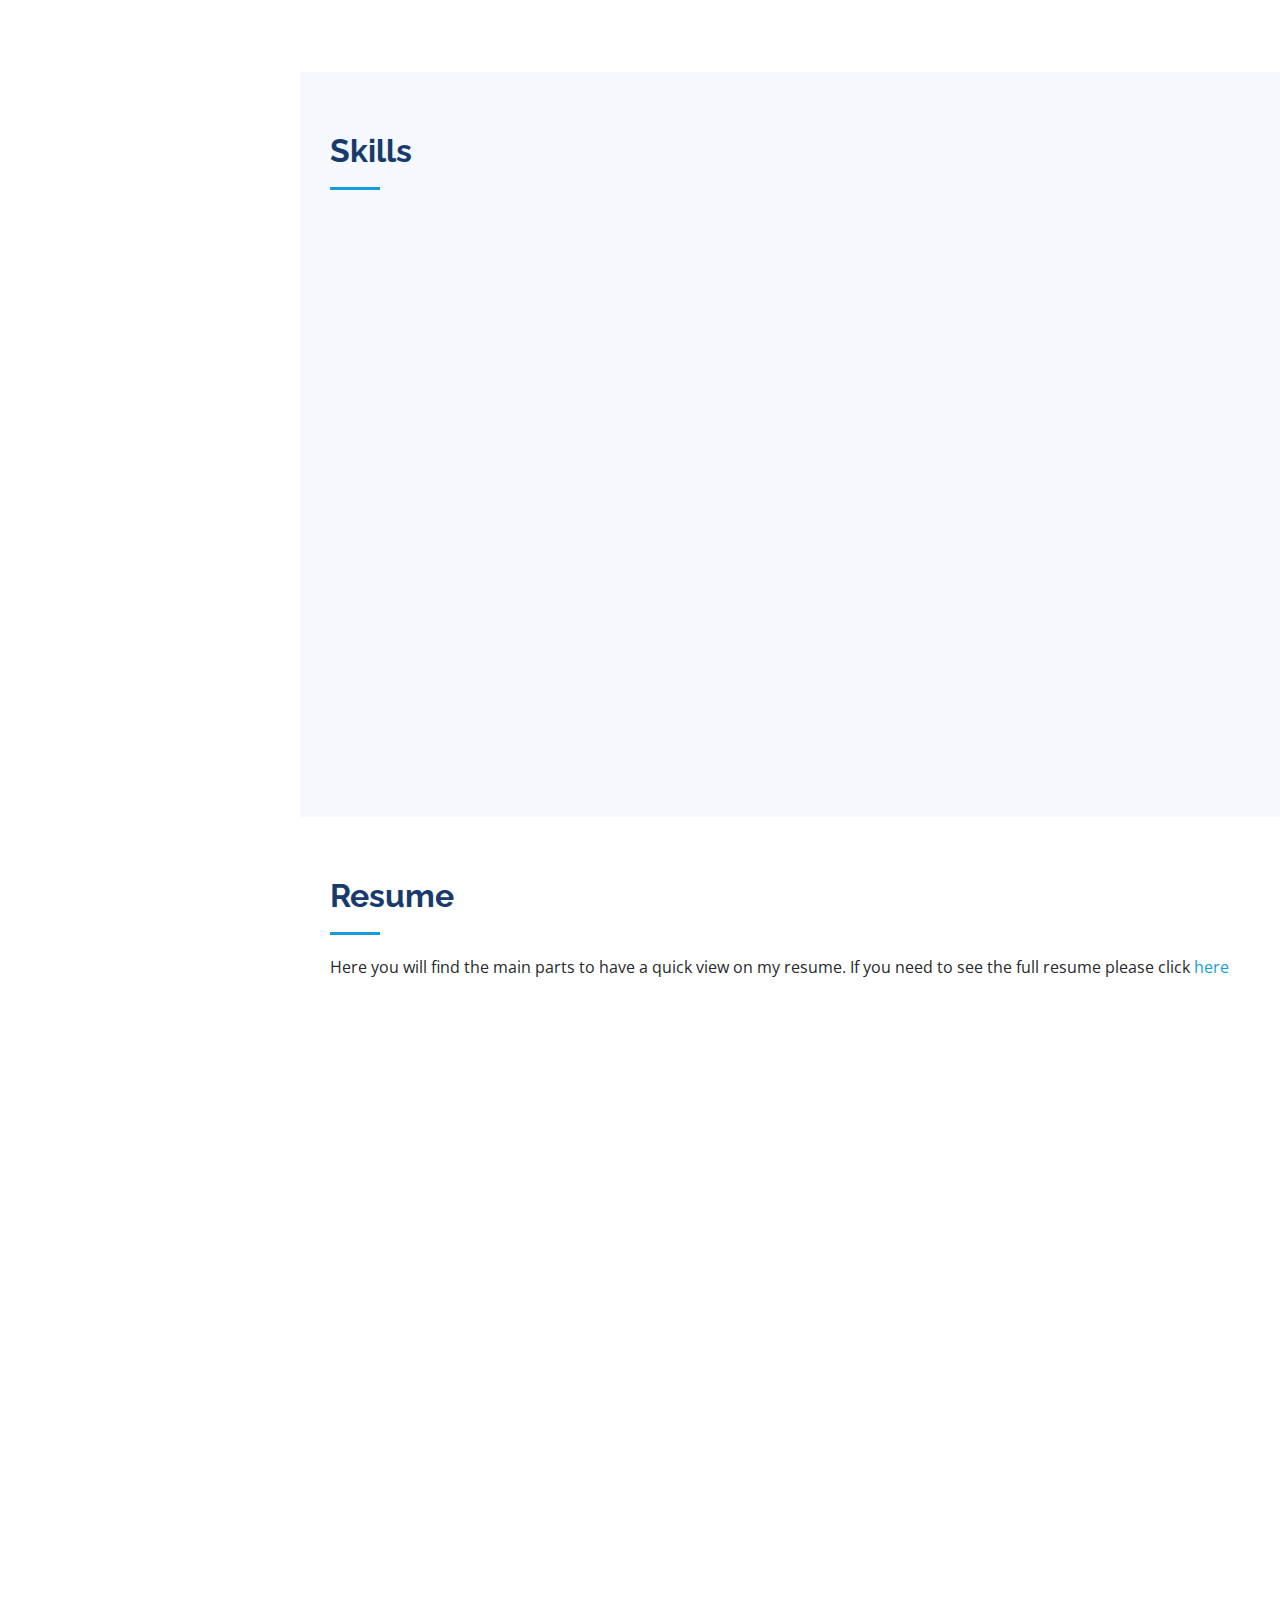
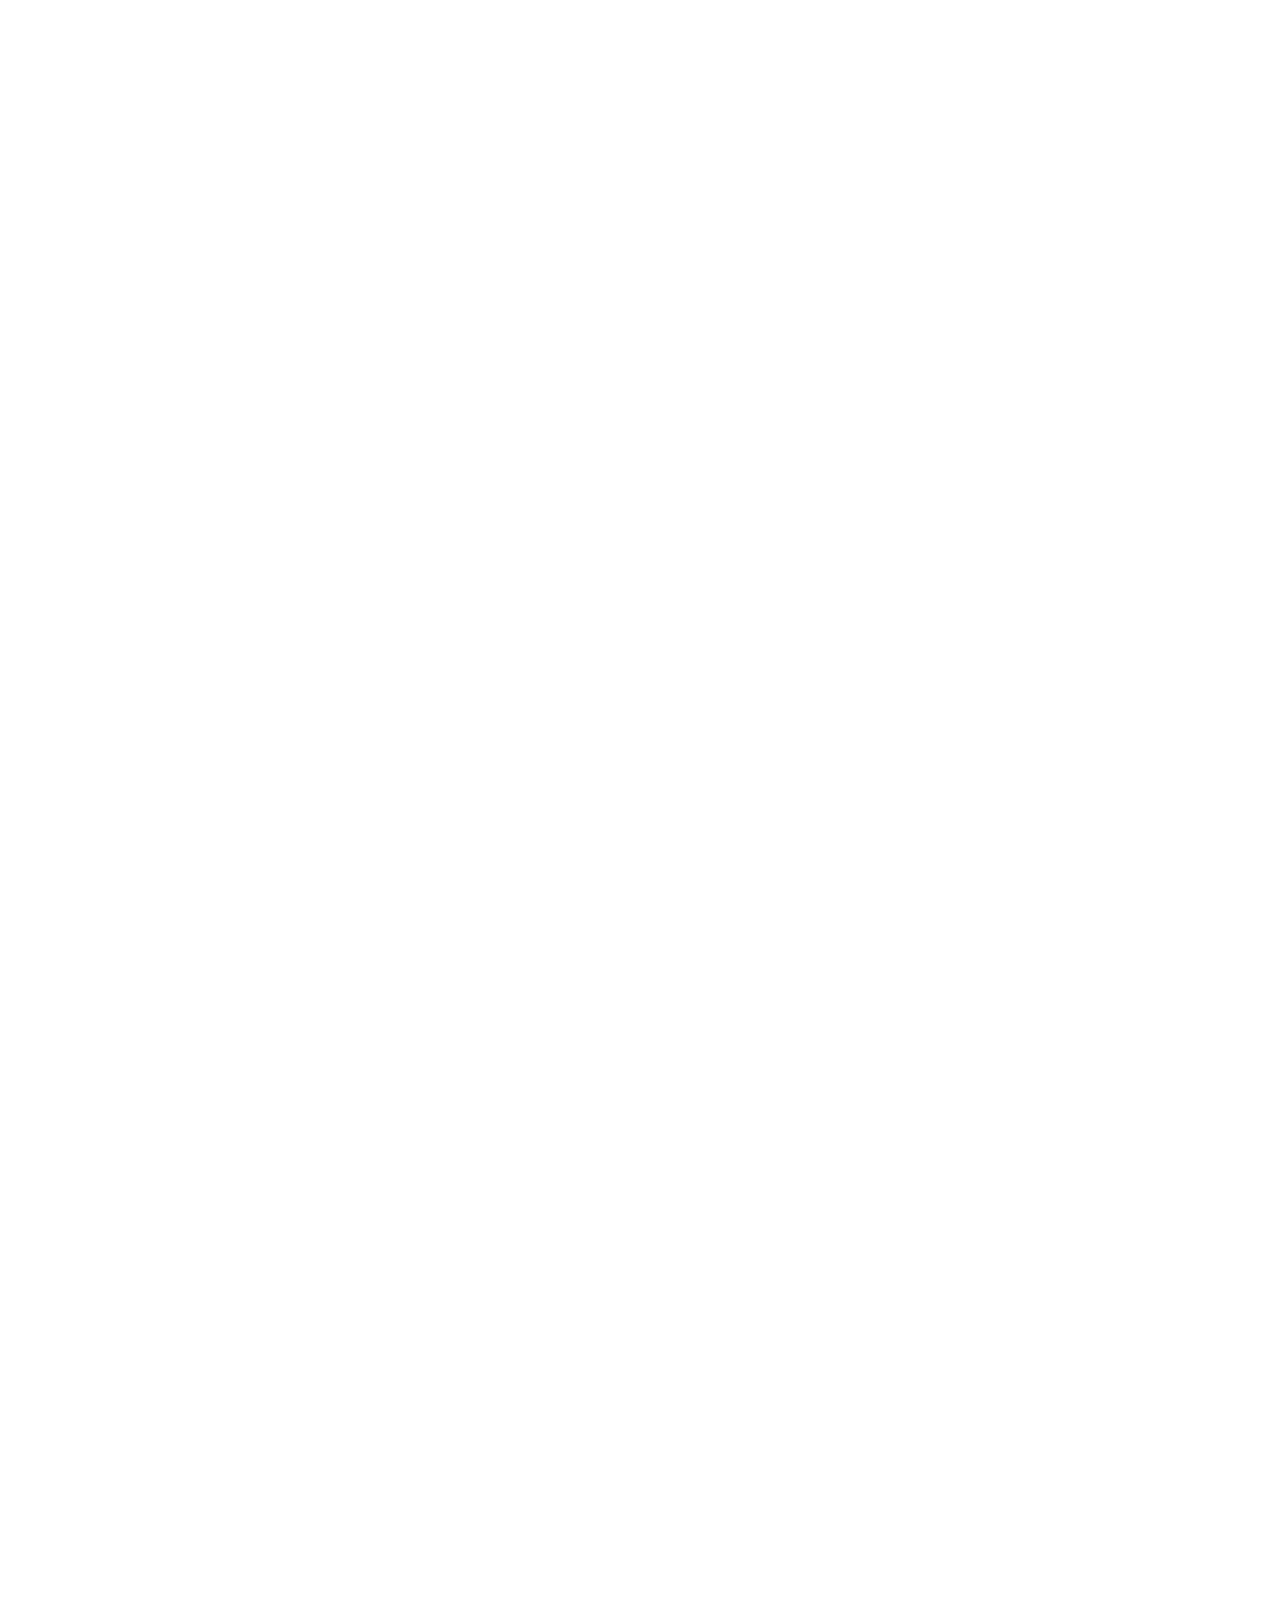
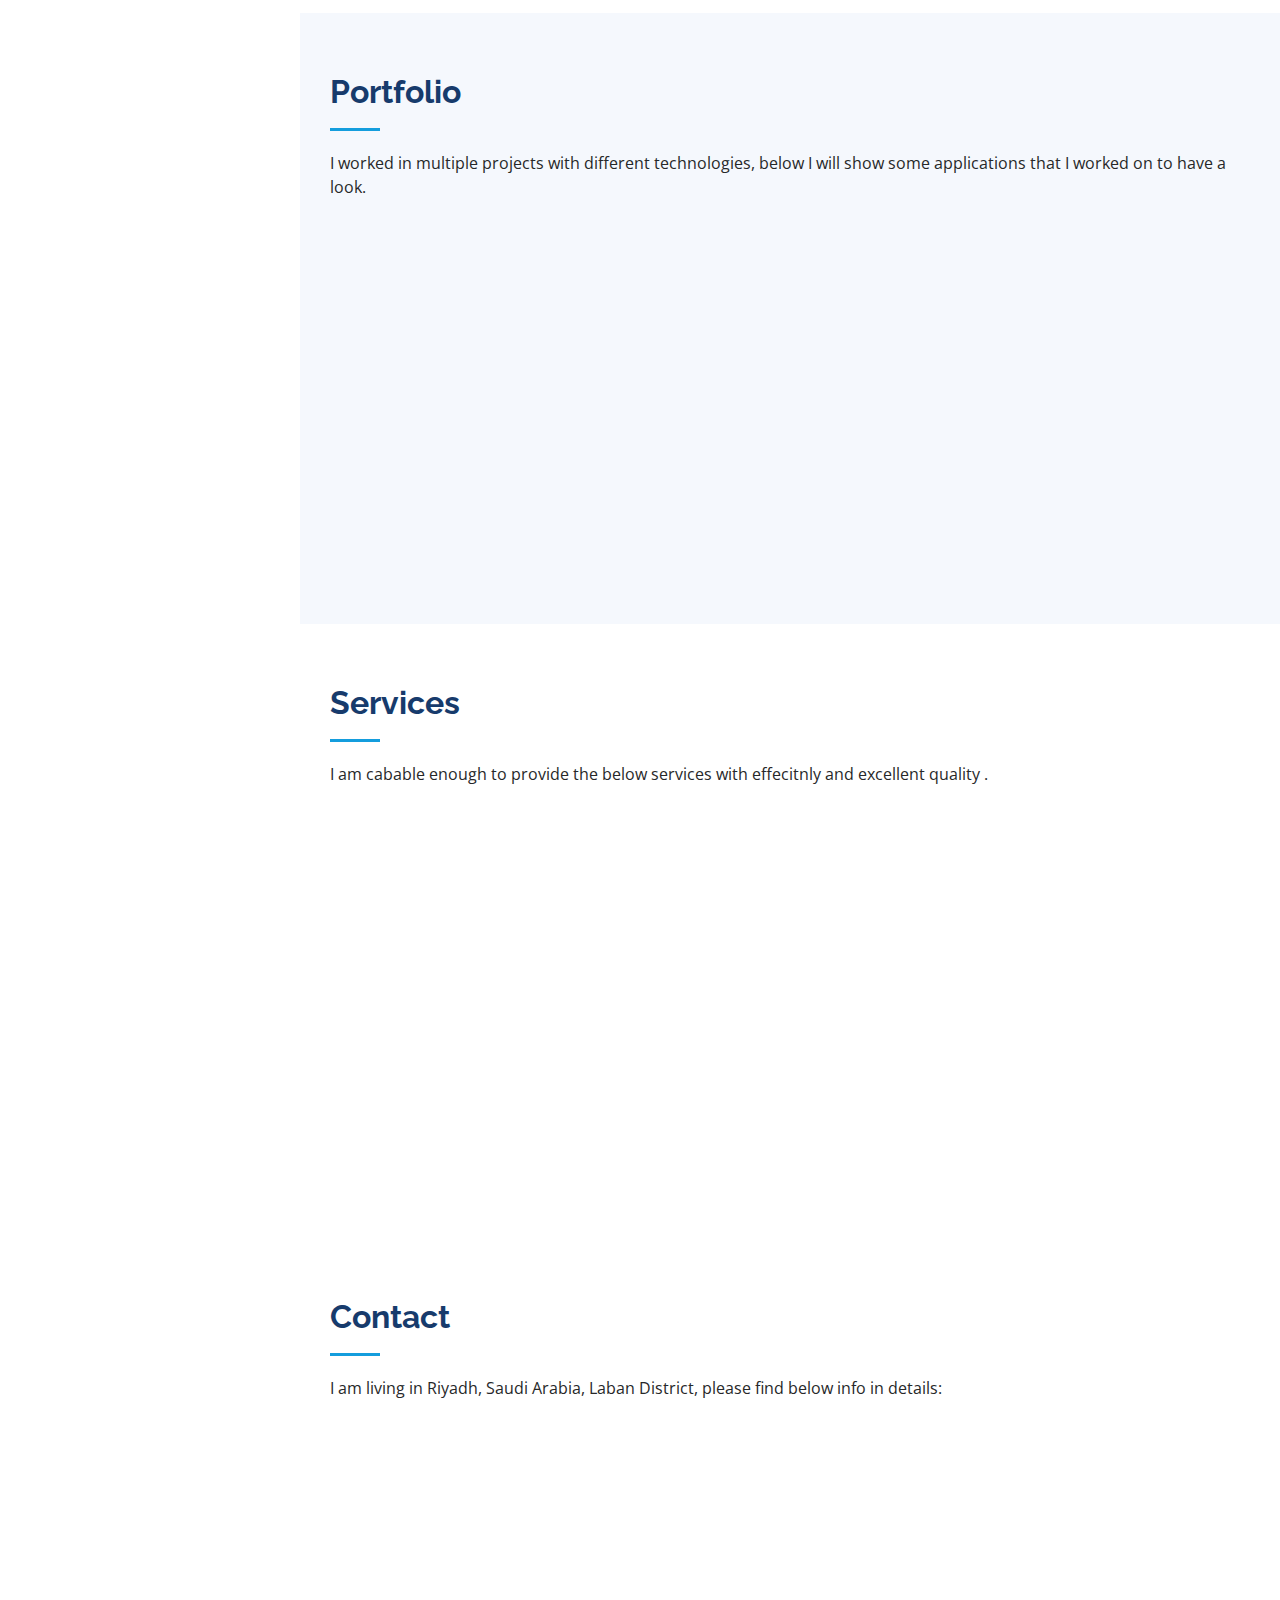
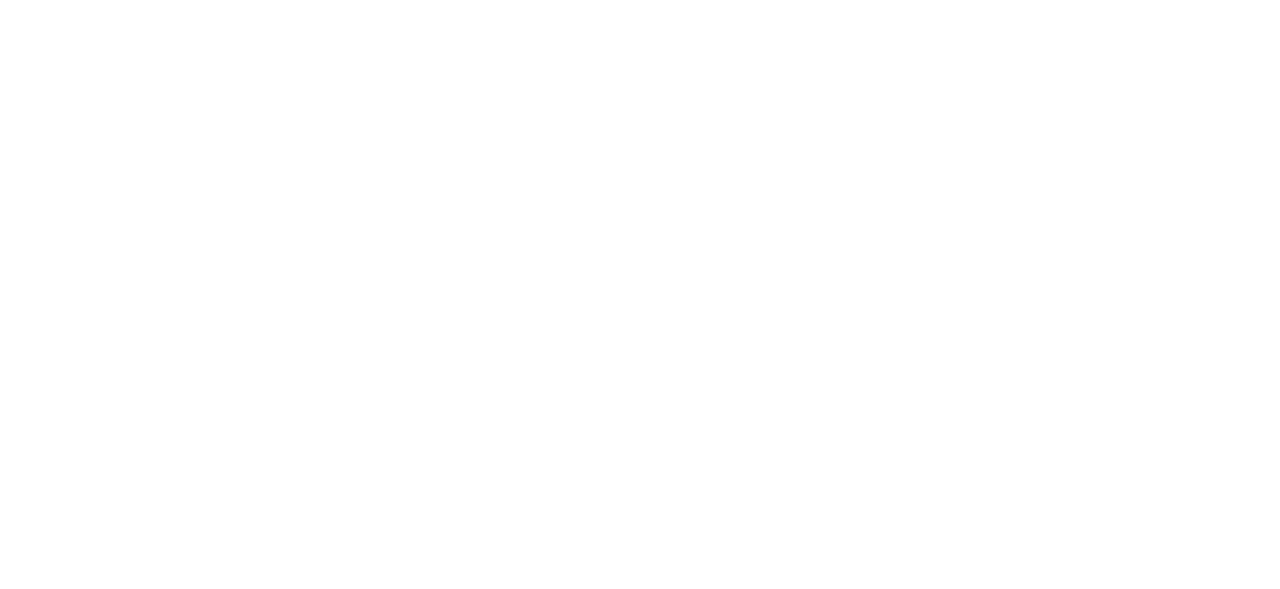
==== commit 08b2fbc1: "update" ====
--- a/index.html
+++ b/index.html
@@ -76,7 +76,7 @@
   <!-- ======= Hero Section ======= -->
   <section id="hero" class="d-flex flex-column justify-content-center align-items-center">
     <div class="hero-container" data-aos="fade-in">
-      <h1>Mohammed Magdy</h1>
+      <h1>Mohammed Magdy Mustafa</h1>
       <p>I'm <span class="typed"
           data-typed-items="Technical Lead, Senior .NET/.NET CORE Developer, PMP Certified, CMMI Associate Certified"></span>
       </p>
@@ -307,7 +307,8 @@
 
         <div class="section-title">
           <h2>Resume</h2>
-          <p>Here you will find the main parts to have a quick view on my resume. If you need to see the full resume please click <a href="">here</a> </p>
+          <p>Here you will find the main parts to have a quick view on my resume. If you need to see the full resume
+            please click <a href="">here</a> </p>
         </div>
 
         <div class="row">
@@ -410,10 +411,6 @@
               </ul>
             </div>
 
-           
-
-
-
           </div>
         </div>
 
@@ -426,9 +423,8 @@
 
         <div class="section-title">
           <h2>Portfolio</h2>
-          <p>Magnam dolores commodi suscipit. Necessitatibus eius consequatur ex aliquid fuga eum quidem. Sit sint
-            consectetur velit. Quisquam quos quisquam cupiditate. Et nemo qui impedit suscipit alias ea. Quia fugiat sit
-            in iste officiis commodi quidem hic quas.</p>
+          <p>I worked in multiple projects with different technologies, below I will show some applications that I
+            worked on to have a look.</p>
         </div>
 
         <div class="row" data-aos="fade-up">
@@ -448,8 +444,8 @@
             <div class="portfolio-wrap">
               <img src="assets/img/portfolio/khabeer.PNG" class="img-fluid" alt="">
               <div class="portfolio-links">
-                <a href="assets/img/portfolio/khabeer.PNG" data-gallery="portfolioGallery"
-                  class="portfolio-lightbox" title="Khabber Web Application"><i class="bx bx-plus"></i></a>
+                <a href="assets/img/portfolio/khabeer.PNG" data-gallery="portfolioGallery" class="portfolio-lightbox"
+                  title="Khabber Web Application"><i class="bx bx-plus"></i></a>
                 <a href="portfolio-details.html" title="More Details"><i class="bx bx-link"></i></a>
               </div>
             </div>
@@ -459,8 +455,8 @@
             <div class="portfolio-wrap">
               <img src="assets/img/portfolio/moeen.PNG" class="img-fluid" alt="">
               <div class="portfolio-links">
-                <a href="assets/img/portfolio/moeen.PNG" data-gallery="portfolioGallery"
-                  class="portfolio-lightbox" title="Moeen System"><i class="bx bx-plus"></i></a>
+                <a href="assets/img/portfolio/moeen.PNG" data-gallery="portfolioGallery" class="portfolio-lightbox"
+                  title="Moeen System"><i class="bx bx-plus"></i></a>
                 <a href="portfolio-details.html" title="More Details"><i class="bx bx-link"></i></a>
               </div>
             </div>
@@ -470,16 +466,16 @@
             <div class="portfolio-wrap">
               <img src="assets/img/portfolio/mofa.PNG" class="img-fluid" alt="">
               <div class="portfolio-links">
-                <a href="assets/img/portfolio/mofa.PNG" data-gallery="portfolioGallery"
-                  class="portfolio-lightbox" title="App 2"><i class="bx bx-plus"></i></a>
+                <a href="assets/img/portfolio/mofa.PNG" data-gallery="portfolioGallery" class="portfolio-lightbox"
+                  title="App 2"><i class="bx bx-plus"></i></a>
                 <a href="portfolio-details.html" title="More Details"><i class="bx bx-link"></i></a>
               </div>
             </div>
           </div>
 
-           
-
-           
+
+
+
 
         </div>
 
@@ -509,30 +505,34 @@
           <div class="col-lg-4 col-md-6 icon-box" data-aos="fade-up" data-aos-delay="100">
             <div class="icon"><i class="bi bi-app"></i></div>
             <h4 class="title"><a href="">Web Applications</a></h4>
-            <p class="description">Static & Dyanmic Web Applications that provides electronic services to the end users. </p>
+            <p class="description">Static & Dyanmic Web Applications that provides electronic services to the end users.
+            </p>
           </div>
           <div class="col-lg-4 col-md-6 icon-box" data-aos="fade-up" data-aos-delay="200">
             <div class="icon"><i class="bi bi-braces"></i></div>
             <h4 class="title"><a href="">APIs</a></h4>
-            <p class="description">Preparing APIs for Mobile or Web Applications that can be consumed to get or save info to DB or integarte with another systems</p>
+            <p class="description">Preparing APIs for Mobile or Web Applications that can be consumed to get or save
+              info to DB or integarte with another systems</p>
           </div>
           <div class="col-lg-4 col-md-6 icon-box" data-aos="fade-up" data-aos-delay="300">
             <div class="icon"><i class="bi bi-binoculars"></i></div>
             <h4 class="title"><a href="">Integration With another Systems</a></h4>
-            <p class="description">Integrate with another systems via providing webservices or consuimng it to integarte data between the systems. </p>
-          </div>
-           
+            <p class="description">Integrate with another systems via providing webservices or consuimng it to integarte
+              data between the systems. </p>
+          </div>
+
           <div class="col-lg-4 col-md-6 icon-box" data-aos="fade-up" data-aos-delay="300">
             <div class="icon"><i class="bi bi-bar-chart-line"></i></div>
             <h4 class="title"><a href="">Dashboards</a></h4>
-            <p class="description">Provide a high level dashboards for high managemnt to help them in decision making.</p>
+            <p class="description">Provide a high level dashboards for high managemnt to help them in decision making.
+            </p>
           </div>
 
         </div>
 
       </div>
     </section><!-- End Services Section -->
- 
+
 
     <!-- ======= Contact Section ======= -->
     <section id="contact" class="contact">
--- a/assets/css/style.css
+++ b/assets/css/style.css
@@ -241,7 +241,7 @@
 #hero {
   width: 100%;
   height: 100vh;
-  background: url("../img/hero-bg.jpg") top center;
+  background: url("../img/background.jpg") top center;
   background-size: cover;
 }
 
@@ -466,6 +466,10 @@
   background-color: #149ddd;
 }
 
+
+ 
+ 
+
 /*--------------------------------------------------------------
 # Resume
 --------------------------------------------------------------*/
@@ -474,7 +478,8 @@
   font-weight: 700;
   margin-top: 20px;
   margin-bottom: 20px;
-  color: #050d18;
+  
+  color: rgb(31 82 151);
 }
 
 .resume .resume-item {
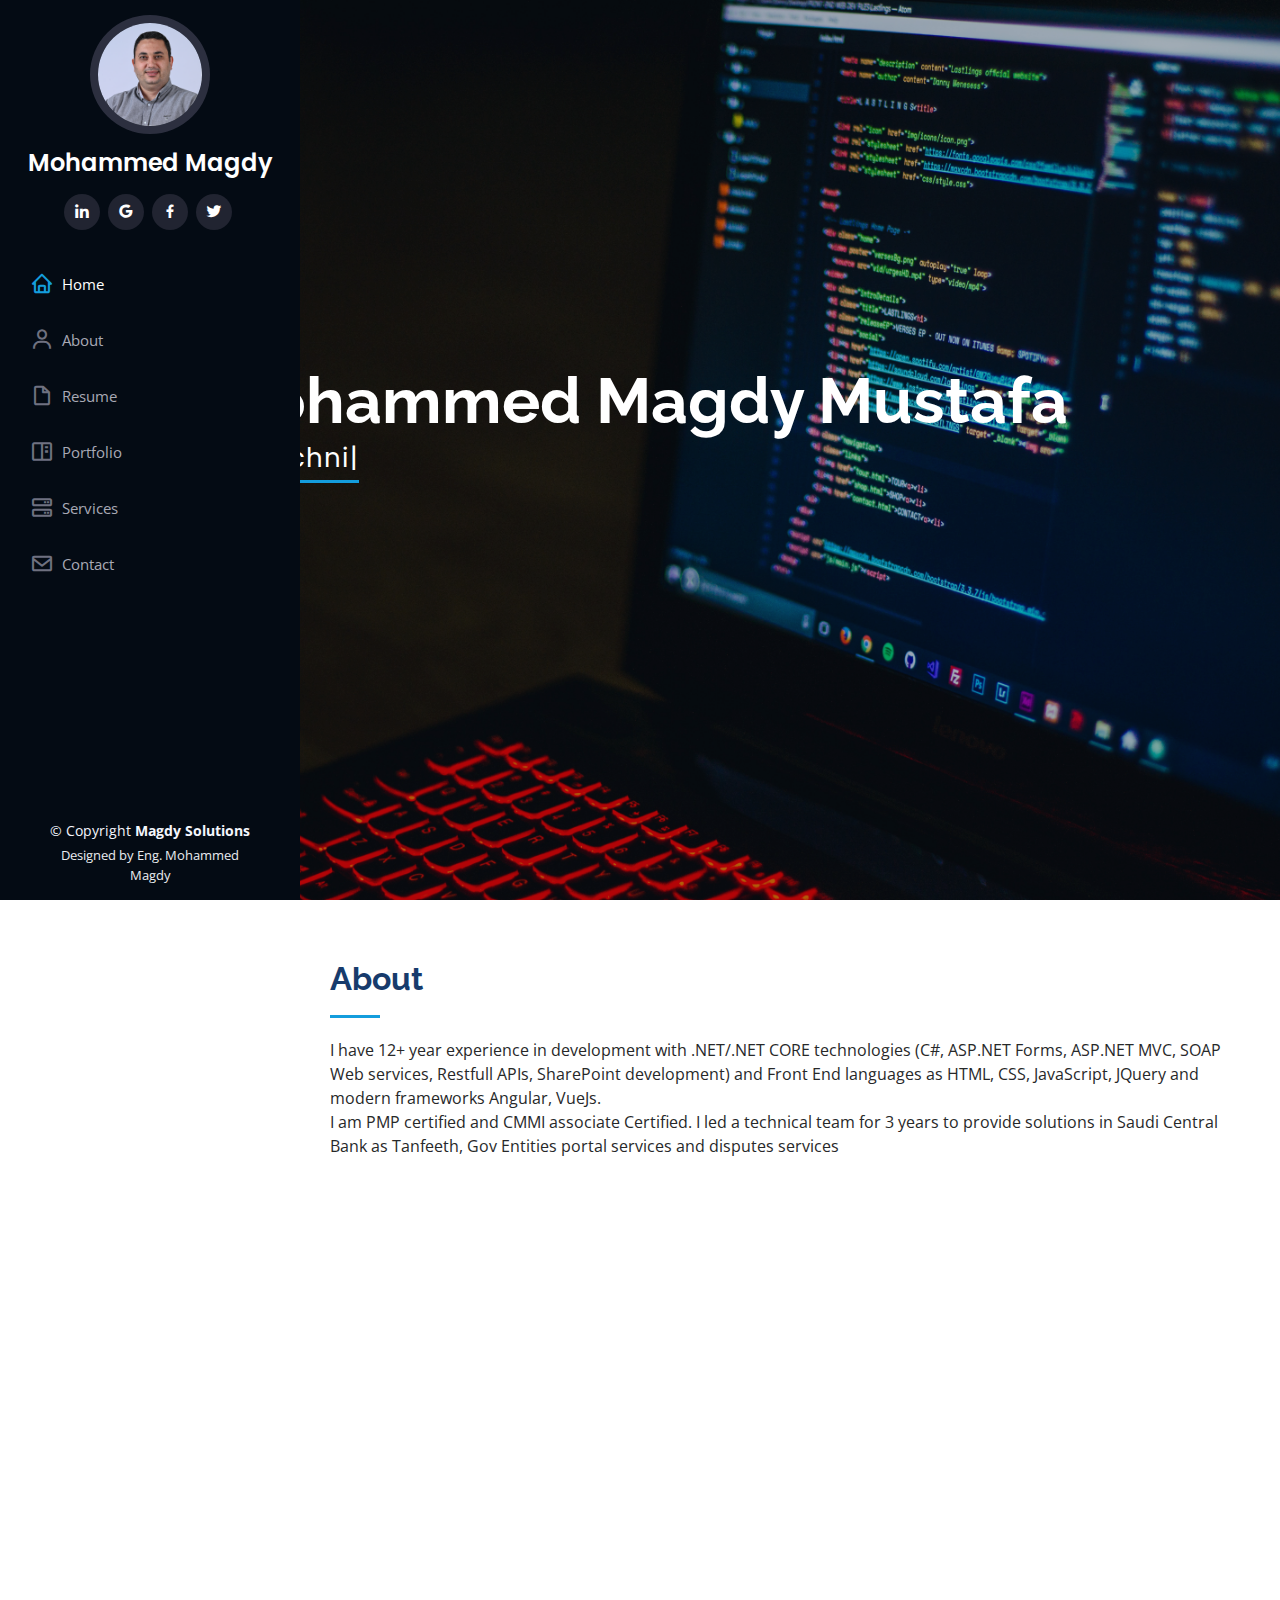
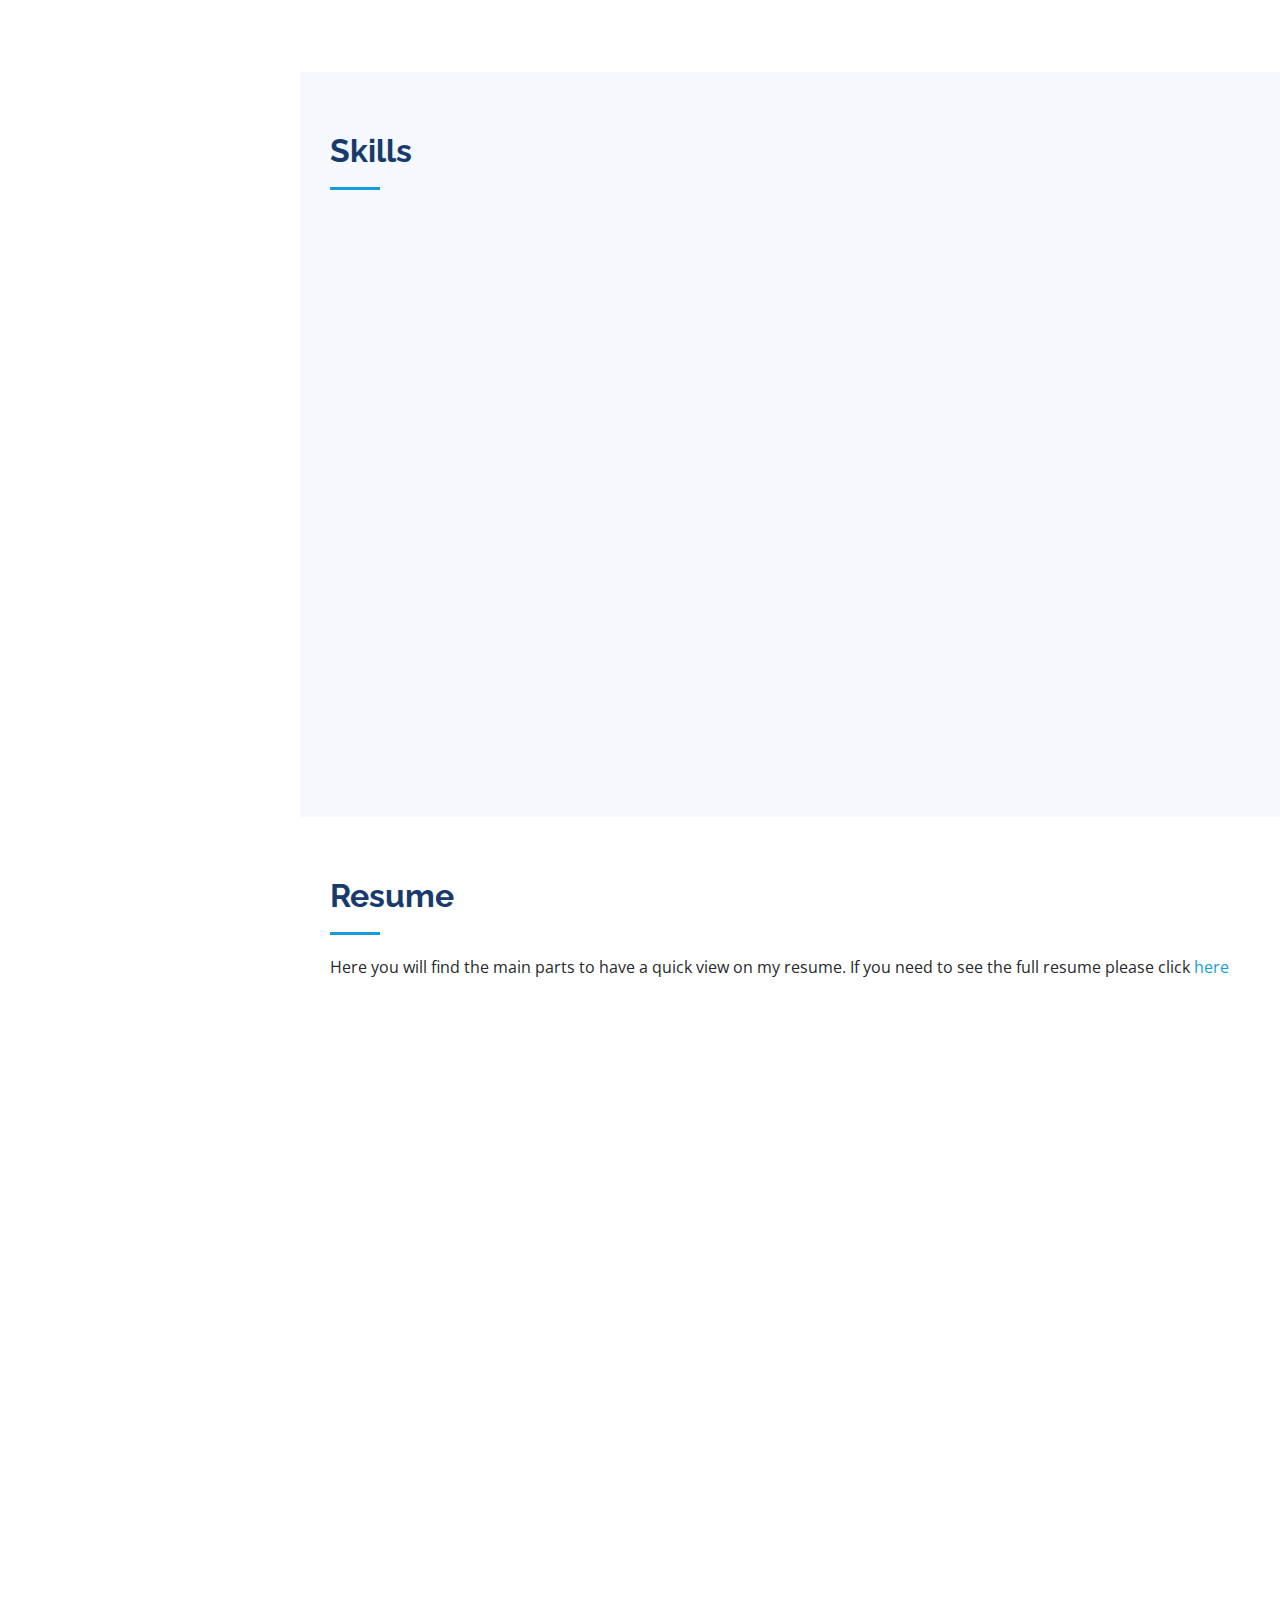
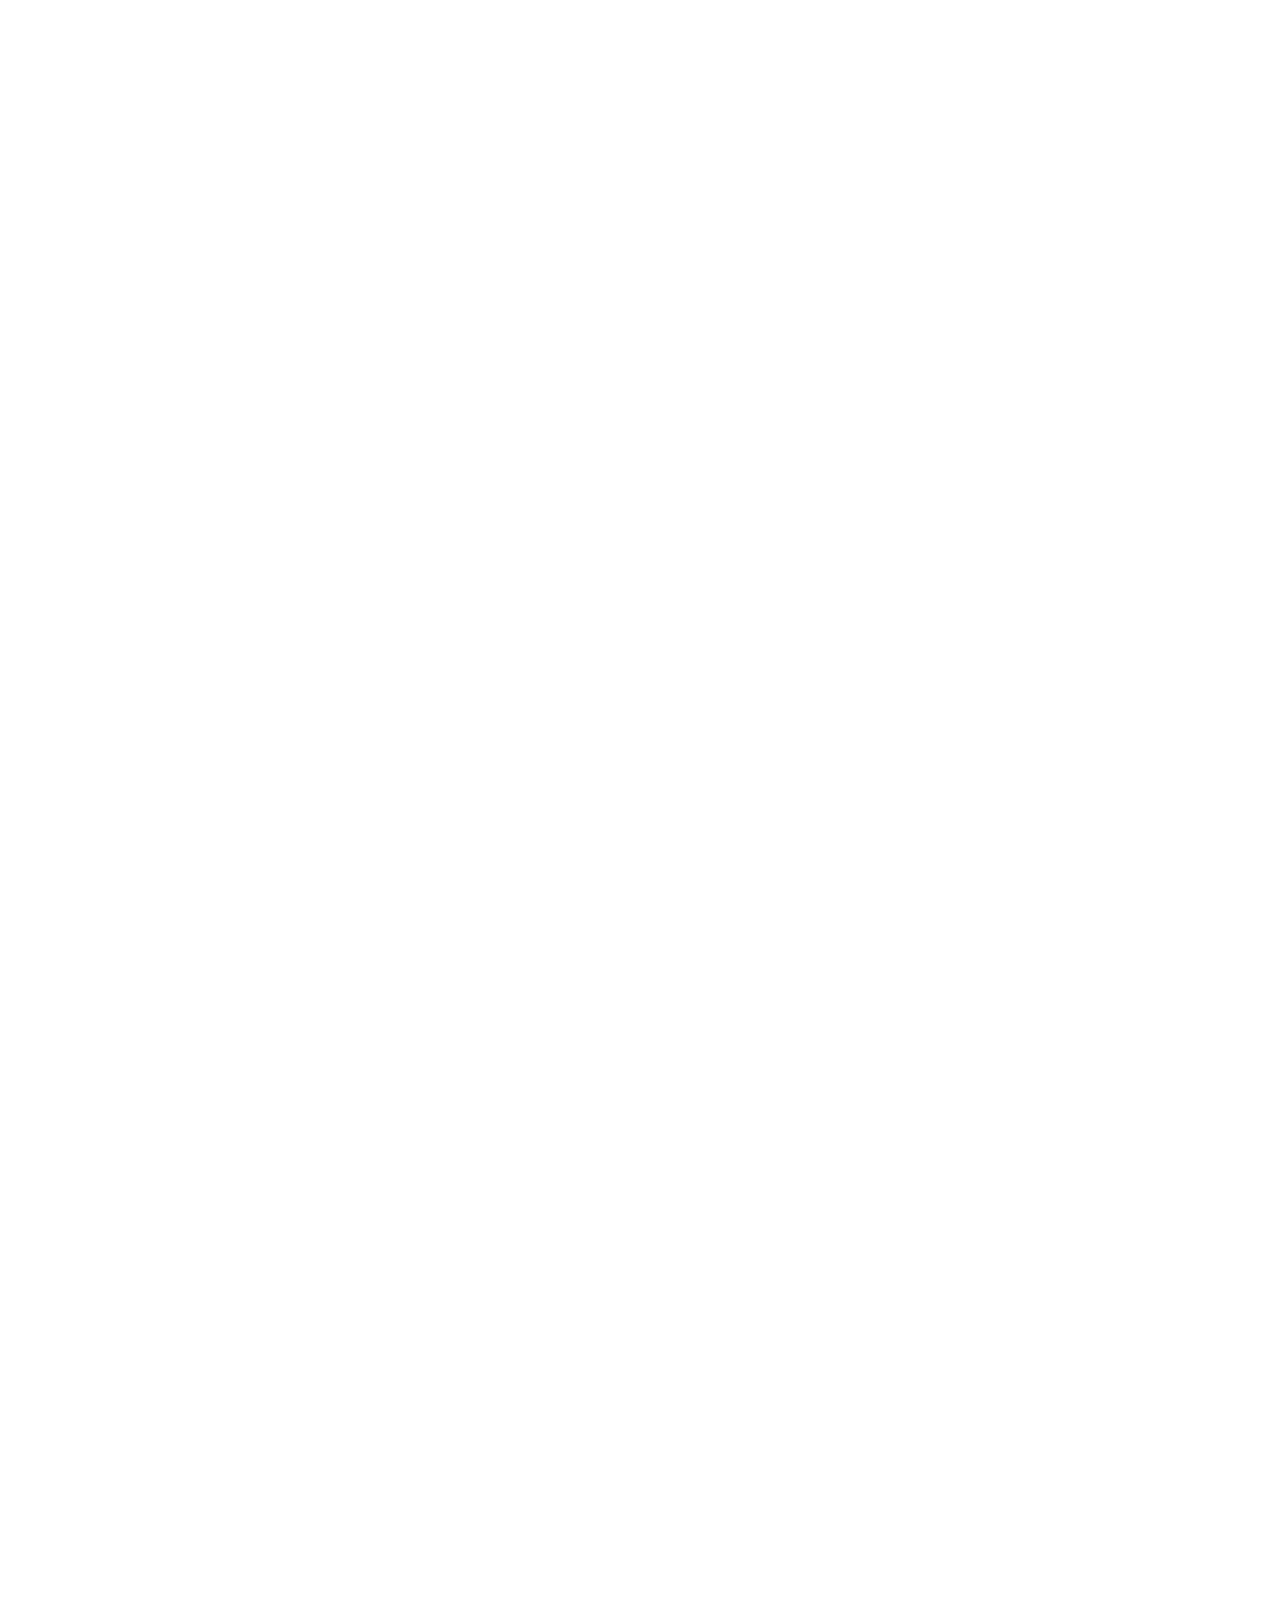
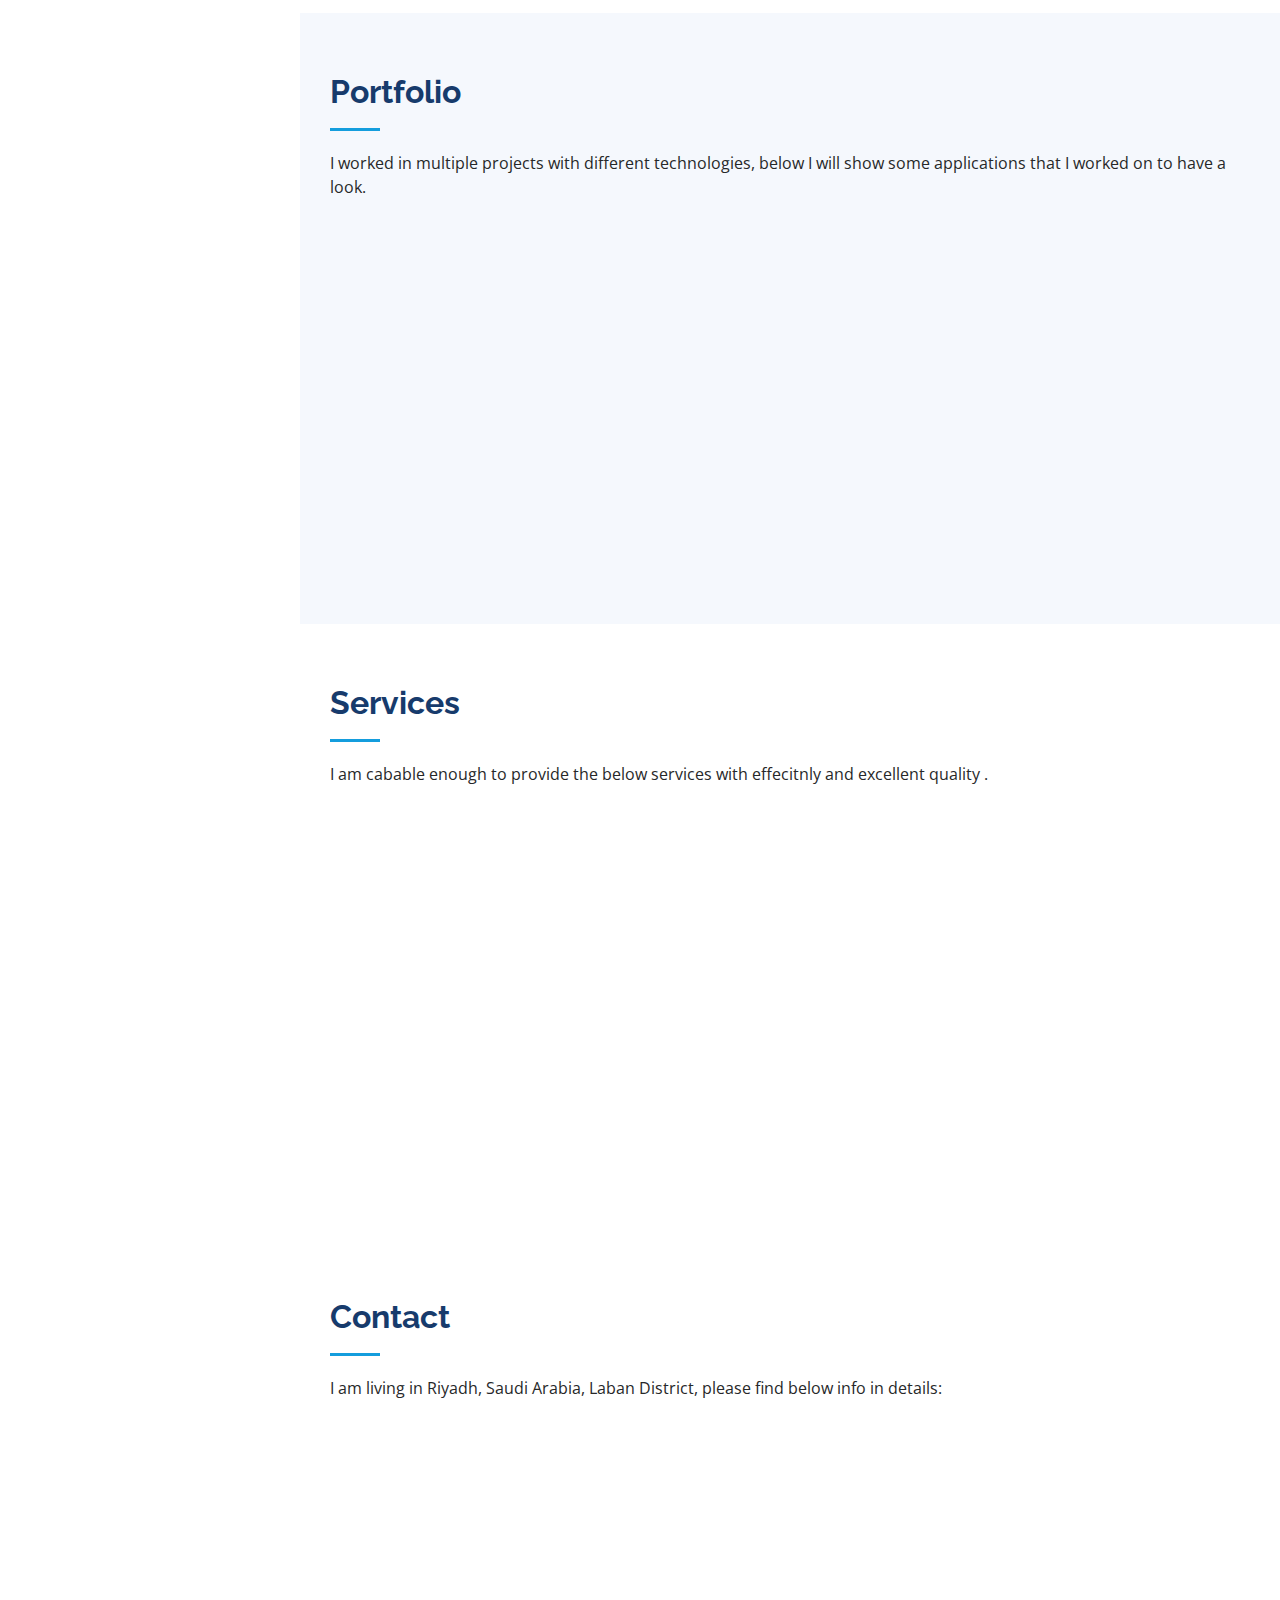
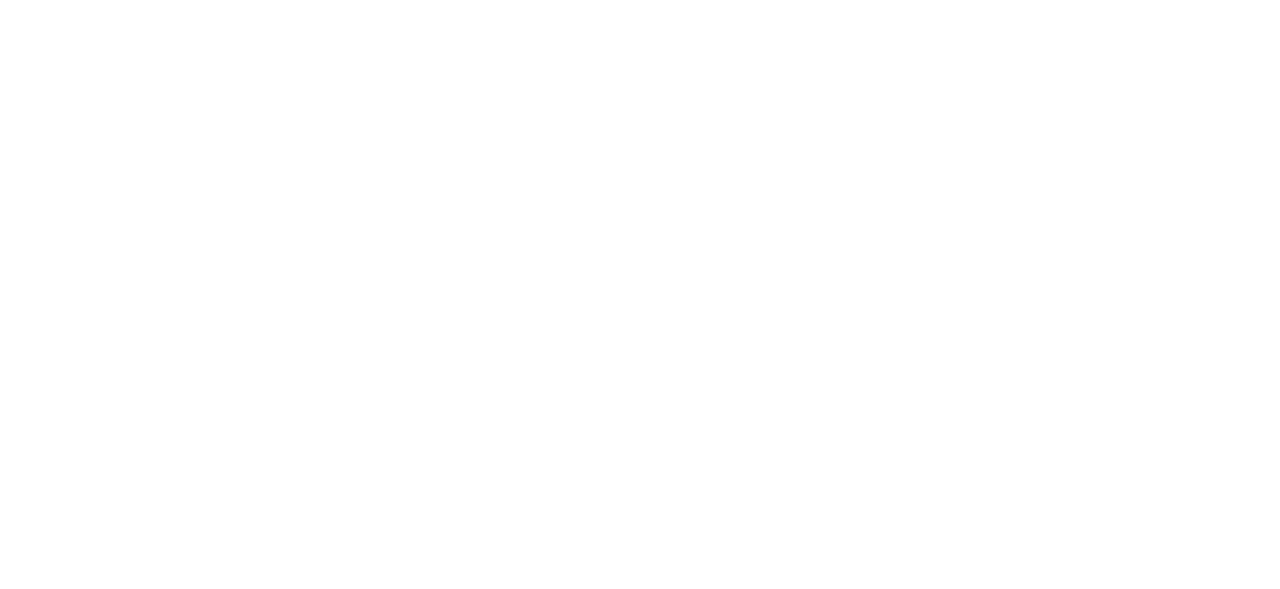
==== commit 743c6565: "updtae2" ====
--- a/index.html
+++ b/index.html
@@ -51,11 +51,10 @@
         <img src="assets/img/profile-img2.png" alt="" class="img-fluid rounded-circle">
         <h1 class="text-light"><a href="index.html">Mohammed Magdy</a></h1>
         <div class="social-links mt-3 text-center">
-          <a href="#" class="twitter"><i class="bx bxl-twitter"></i></a>
-          <a href="#" class="facebook"><i class="bx bxl-facebook"></i></a>
-          <a href="#" class="instagram"><i class="bx bxl-instagram"></i></a>
-          <a href="#" class="google-plus"><i class="bx bxl-skype"></i></a>
-          <a href="#" class="linkedin"><i class="bx bxl-linkedin"></i></a>
+          <a href="https://www.linkedin.com/in/magdydev/" target="_blank" class="linkedin"><i class="bx bxl-linkedin"></i></a>
+          <a href="mailto: m.magdy.mustafa@gmail.com" target="_blank" class="google-plus"><i class="bx bxl-google"></i></a>
+          <a href="https://www.facebook.com/magdydev/" target="_blank" class="facebook"><i class="bx bxl-facebook"></i></a>          
+          <a href="#" target="_blank" class="twitter"><i class="bx bxl-twitter"></i></a>
         </div>
       </div>
 
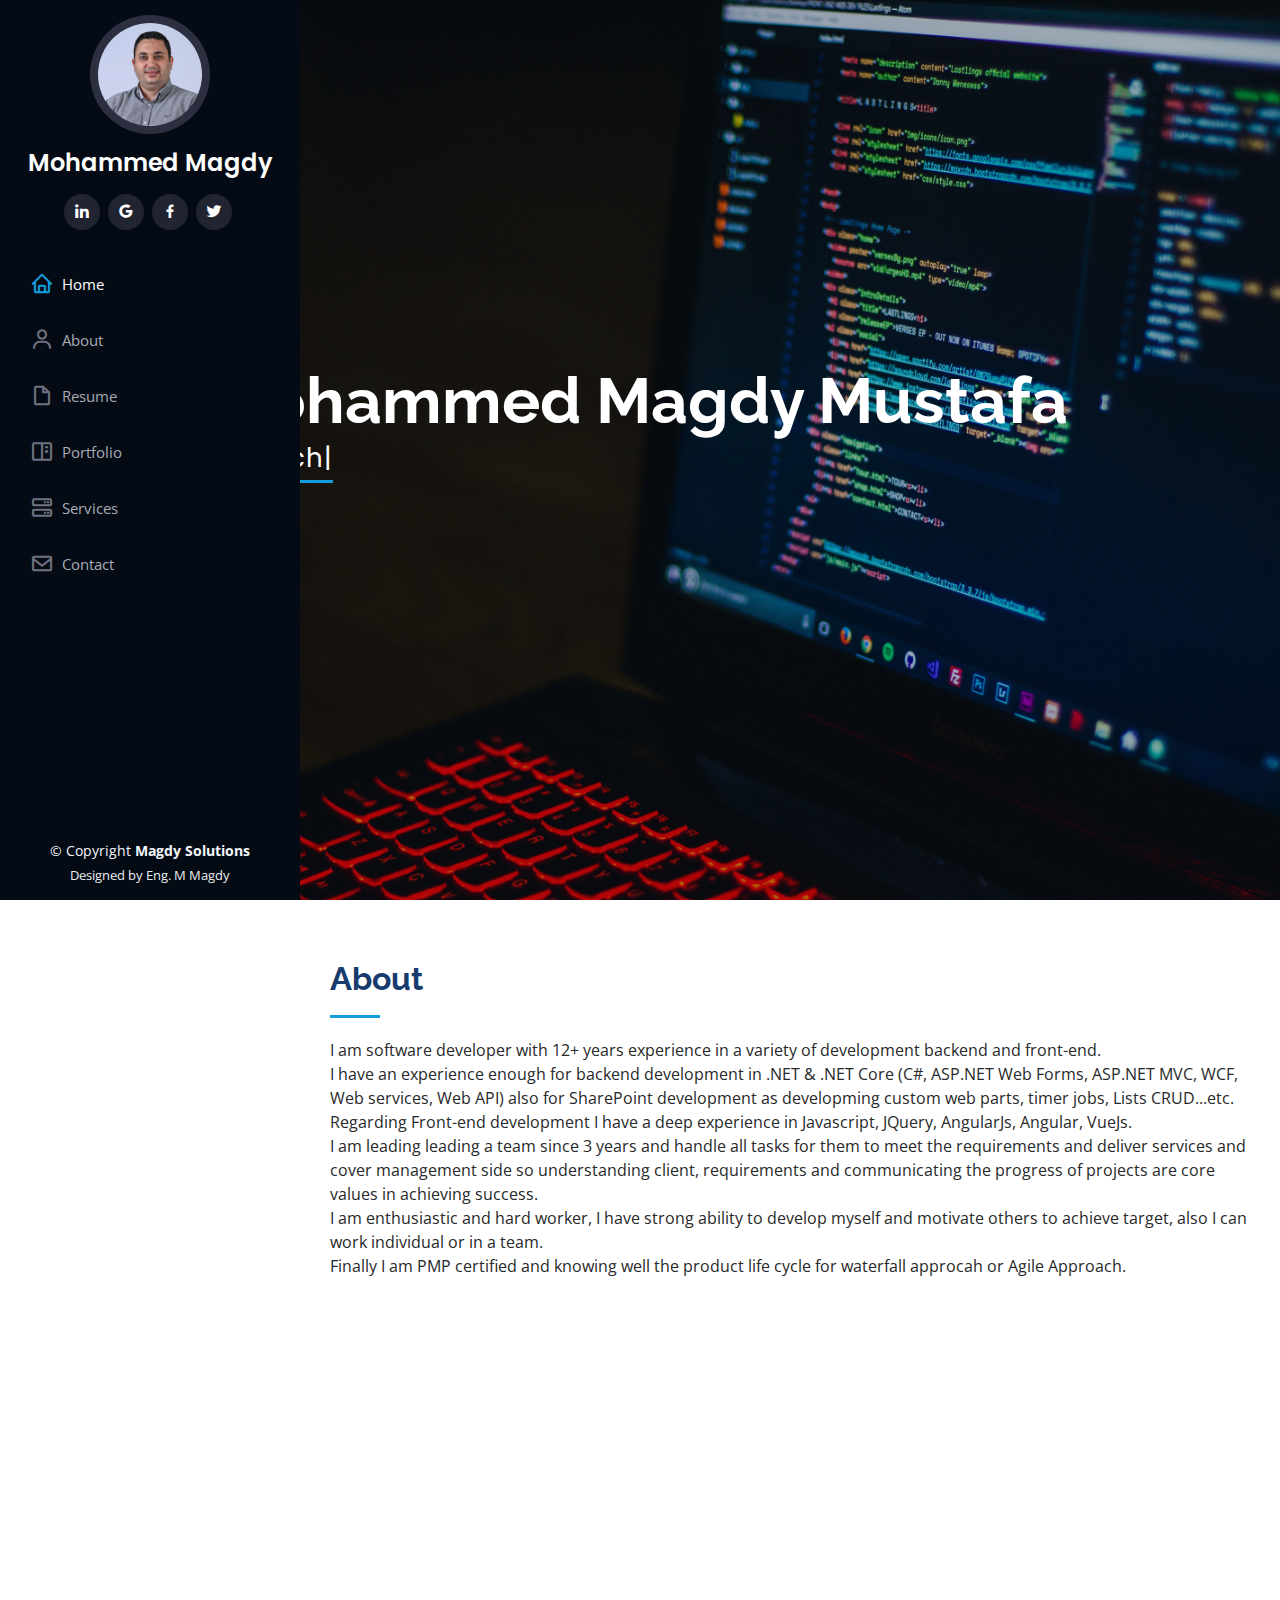
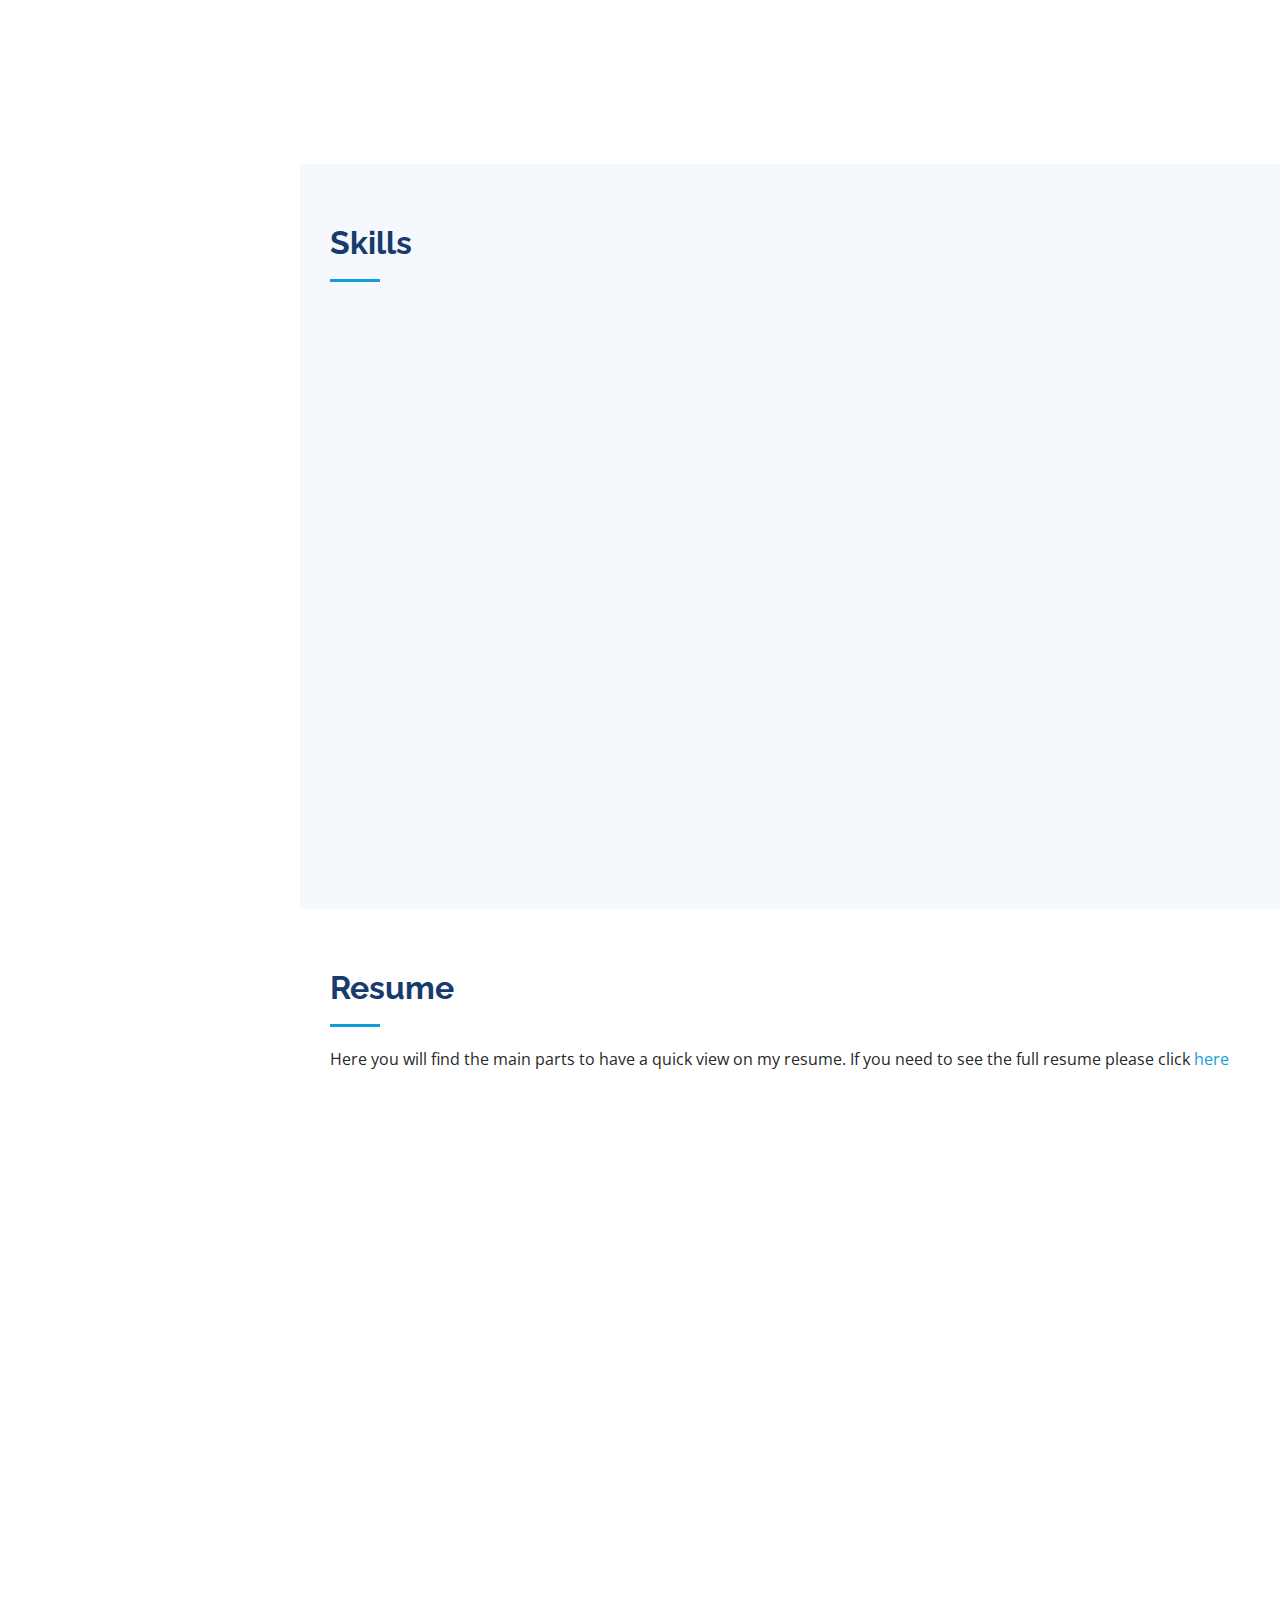
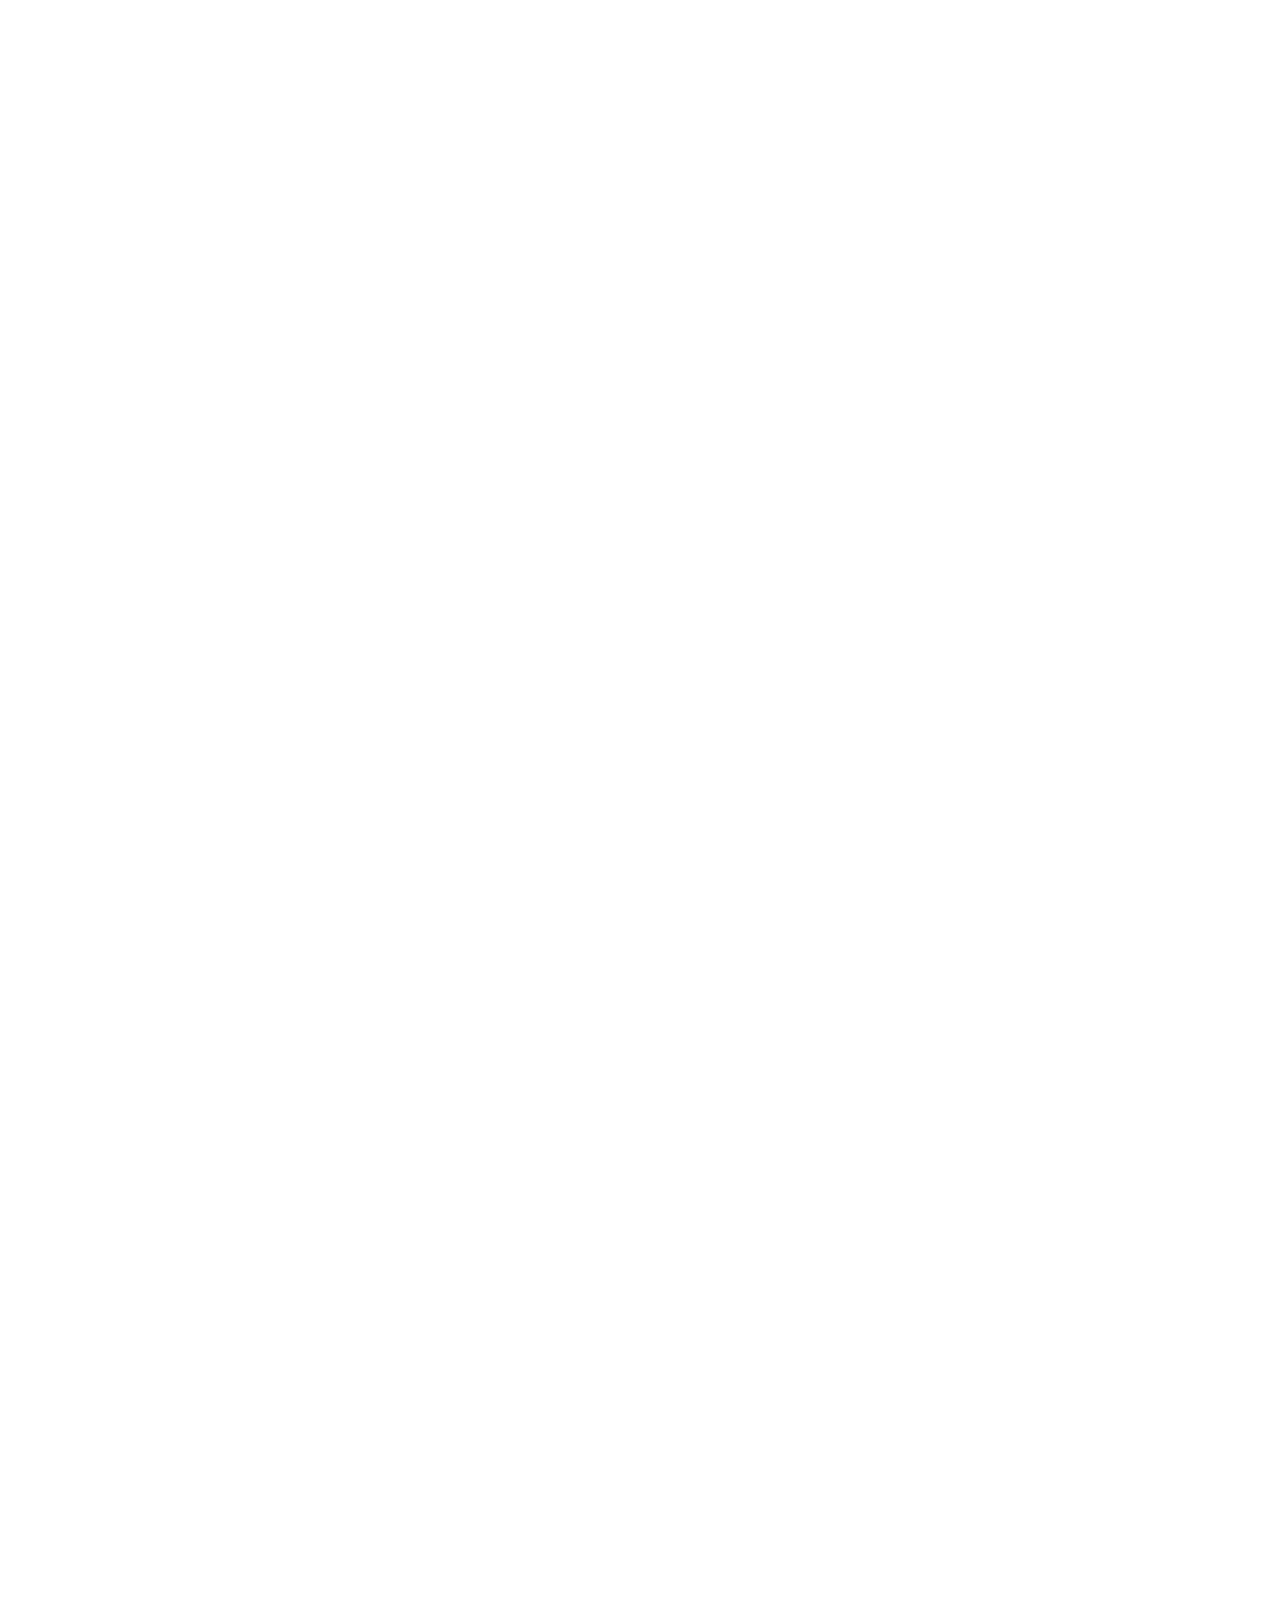
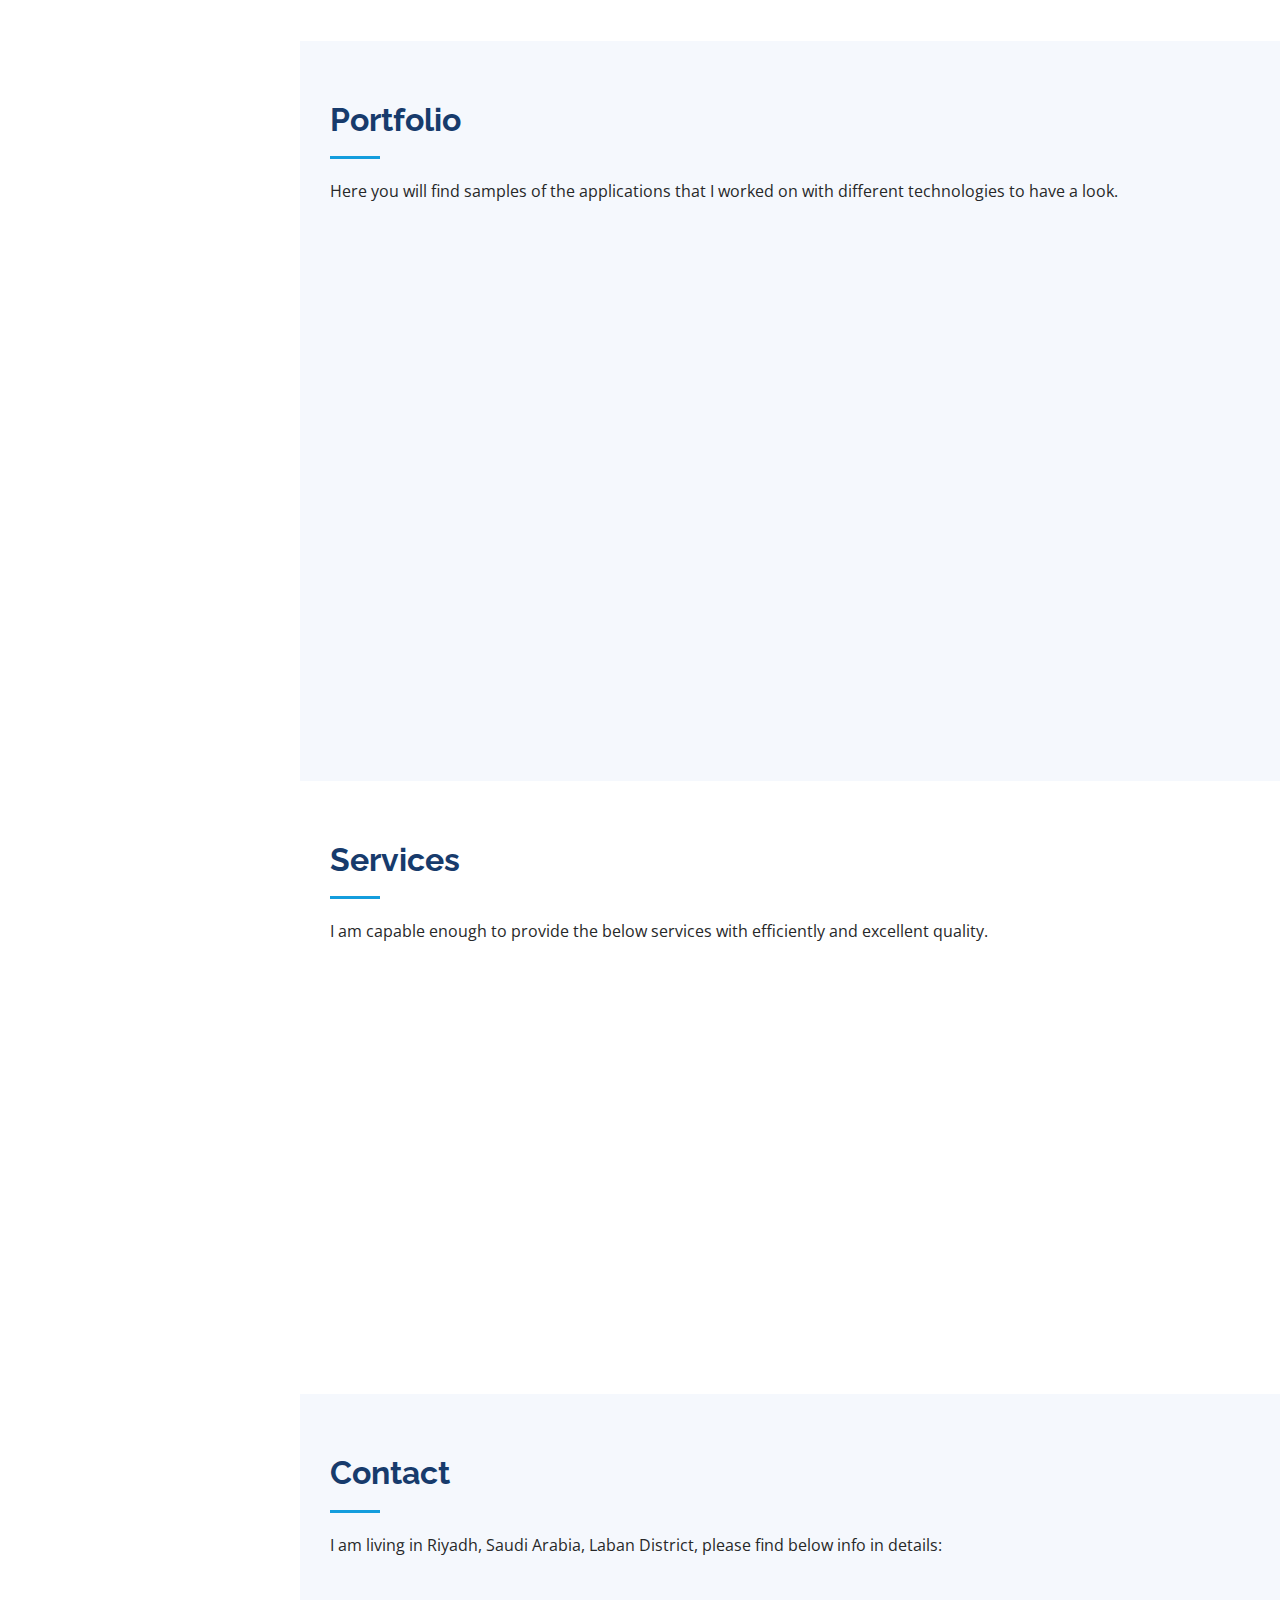
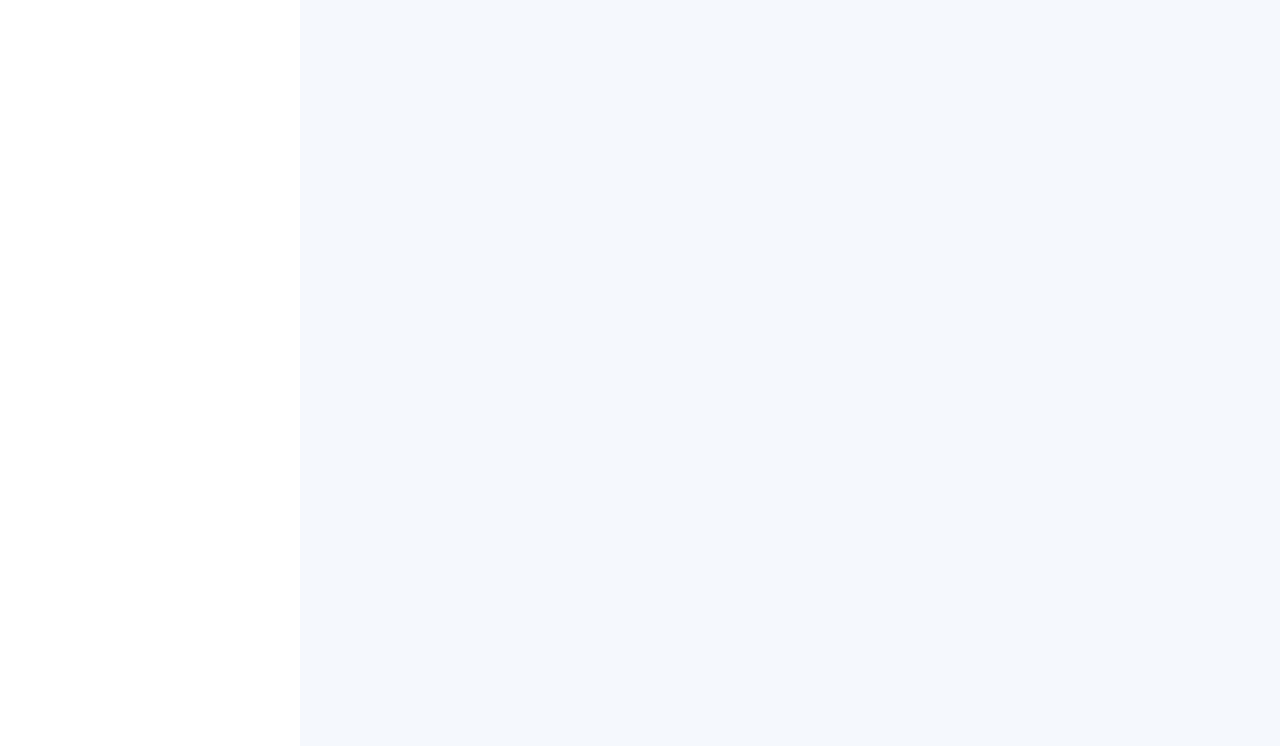
==== commit afb7bac9: "updateee" ====
--- a/index.html
+++ b/index.html
@@ -5,12 +5,12 @@
   <meta charset="utf-8">
   <meta content="width=device-width, initial-scale=1.0" name="viewport">
 
-  <title>MagdyDev - Index</title>
+  <title>Mohammed Magdy Mustafa</title>
   <meta content="" name="description">
   <meta content="" name="keywords">
 
   <!-- Favicons -->
-  <link href="assets/img/favicon.png" rel="icon">
+  <link href="assets/img/favicon.ico" rel="icon">
   <link href="assets/img/apple-touch-icon.png" rel="apple-touch-icon">
 
   <!-- Google Fonts -->
@@ -29,13 +29,6 @@
   <!-- Template Main CSS File -->
   <link href="assets/css/style.css" rel="stylesheet">
 
-  <!-- =======================================================
-  * Template Name: iPortfolio
-  * Updated: Jul 27 2023 with Bootstrap v5.3.1
-  * Template URL: https://bootstrapmade.com/iportfolio-bootstrap-portfolio-websites-template/
-  * Author: BootstrapMade.com
-  * License: https://bootstrapmade.com/license/
-  ======================================================== -->
 </head>
 
 <body>
@@ -48,12 +41,15 @@
     <div class="d-flex flex-column">
 
       <div class="profile">
-        <img src="assets/img/profile-img2.png" alt="" class="img-fluid rounded-circle">
+        <img src="assets/img/profile-img.png" alt="" class="img-fluid rounded-circle">
         <h1 class="text-light"><a href="index.html">Mohammed Magdy</a></h1>
         <div class="social-links mt-3 text-center">
-          <a href="https://www.linkedin.com/in/magdydev/" target="_blank" class="linkedin"><i class="bx bxl-linkedin"></i></a>
-          <a href="mailto: m.magdy.mustafa@gmail.com" target="_blank" class="google-plus"><i class="bx bxl-google"></i></a>
-          <a href="https://www.facebook.com/magdydev/" target="_blank" class="facebook"><i class="bx bxl-facebook"></i></a>          
+          <a href="https://www.linkedin.com/in/magdydev/" target="_blank" class="linkedin"><i
+              class="bx bxl-linkedin"></i></a>
+          <a href="mailto: m.magdy.mustafa@gmail.com" target="_blank" class="google-plus"><i
+              class="bx bxl-google"></i></a>
+          <a href="https://www.facebook.com/magdydev/" target="_blank" class="facebook"><i
+              class="bx bxl-facebook"></i></a>
           <a href="#" target="_blank" class="twitter"><i class="bx bxl-twitter"></i></a>
         </div>
       </div>
@@ -90,53 +86,68 @@
 
         <div class="section-title">
           <h2>About</h2>
-          <p>I have 12+ year experience in development with .NET/.NET CORE technologies (C#, ASP.NET Forms, ASP.NET MVC,
-            SOAP Web
-            services, Restfull APIs, SharePoint development) and Front End languages as HTML, CSS, JavaScript, JQuery
-            and modern frameworks
-            Angular, VueJs.</p>
-          <p>I am PMP certified and CMMI associate Certified. I led a technical team for 3 years to provide solutions in
-            Saudi Central Bank as Tanfeeth, Gov Entities portal services and disputes services</p>
+          <p>I am software developer with 12+ years experience in a variety of development backend and front-end.
+          </p>
+          <p>
+            I have an experience enough for backend development in .NET & .NET Core (C#, ASP.NET Web Forms, ASP.NET MVC,
+            WCF, Web services, Web API) also for SharePoint development as developming custom web parts, timer jobs,
+            Lists CRUD...etc.
+          </p>
+          <p>
+            Regarding Front-end development I have a deep experience in Javascript, JQuery, AngularJs, Angular, VueJs.
+          </p>
+          <p>
+            I am leading leading a team since 3 years and handle all tasks for them to meet the requirements and deliver
+            services and cover management side so understanding client, requirements and communicating the progress of
+            projects are core values in achieving success.
+          </p>
+
+          <p>
+            I am enthusiastic and hard worker, I have strong ability to develop myself and motivate others to achieve
+            target, also I can work individual or in a team.
+          </p>
+          <p>
+            Finally I am PMP certified and knowing well the product life cycle for waterfall approcah or Agile Approach.
+          </p>
         </div>
 
         <div class="row">
           <div class="col-lg-4" data-aos="fade-right">
-            <img src="assets/img/profile-img2.png" class="img-fluid" alt="">
+            <img src="assets/img/me2.jpg" class="img-fluid" alt="">
           </div>
           <div class="col-lg-8 pt-4 pt-lg-0 content" data-aos="fade-left">
             <h3>Technical Lead &amp; Senior FullStack Developer</h3>
-            <p class="fst-italic">
-              Lorem ipsum dolor sit amet, consectetur adipiscing elit, sed do eiusmod tempor incididunt ut labore et
-              dolore
-              magna aliqua.
-            </p>
+            
             <div class="row">
               <div class="col-lg-6">
+                <p class="fst-italic">
+                  Personal Information
+                </p>
                 <ul>
+                  <li><i class="bi bi-chevron-right"></i> <strong>Age:</strong> <span>35</span></li>
+                  <li><i class="bi bi-chevron-right"></i> <strong>Martial Status:</strong> <span>Married</span></li>
                   <li><i class="bi bi-chevron-right"></i> <strong>Birthday:</strong> <span>26 May 1988</span></li>
-                  <li><i class="bi bi-chevron-right"></i> <strong>Website:</strong> <span>www.magdydev.com</span></li>
                   <li><i class="bi bi-chevron-right"></i> <strong>Phone:</strong> <span>+966 592584110</span></li>
                   <li><i class="bi bi-chevron-right"></i> <strong>City:</strong> <span>Riyadh, KSA</span></li>
                 </ul>
               </div>
               <div class="col-lg-6">
+                <p class="fst-italic">
+                  Education Information
+                </p>
                 <ul>
-                  <li><i class="bi bi-chevron-right"></i> <strong>Age:</strong> <span>33</span></li>
+                  <li><i class="bi bi-chevron-right"></i> <strong>Programming Diploma:</strong> <span>ITI 9 MONTH DIPLOMA - PROFESSIONAL DEVELOPER TRACK </span></li>
+
                   <li><i class="bi bi-chevron-right"></i> <strong>Faculty:</strong> <span>Computers & Information
                       Systems</span></li>
                   <li><i class="bi bi-chevron-right"></i> <strong>University:</strong> <span>Mansoura University</span>
                   </li>
-                  <li><i class="bi bi-chevron-right"></i> <strong>Email:</strong> <span>m.magdy.mustafa@gmail.com</span>
+                  <li><i class="bi bi-chevron-right"></i> <strong>Graduation Year:</strong> <span>2010</span>
+                    <li><i class="bi bi-chevron-right"></i> <strong>Total Grade:</strong> <span>Good</span>
                   </li>
                 </ul>
               </div>
             </div>
-            <p>
-              Officiis eligendi itaque labore et dolorum mollitia officiis optio vero. Quisquam sunt adipisci omnis et
-              ut. Nulla accusantium dolor incidunt officia tempore. Et eius omnis.
-              Cupiditate ut dicta maxime officiis quidem quia. Sed et consectetur qui quia repellendus itaque neque.
-              Aliquid amet quidem ut quaerat cupiditate. Ab et eum qui repellendus omnis culpa magni laudantium dolores.
-            </p>
           </div>
         </div>
 
@@ -307,7 +318,7 @@
         <div class="section-title">
           <h2>Resume</h2>
           <p>Here you will find the main parts to have a quick view on my resume. If you need to see the full resume
-            please click <a href="">here</a> </p>
+            please click <a href="mycv.html" target="_blank">here</a> </p>
         </div>
 
         <div class="row">
@@ -315,17 +326,12 @@
             <h3 class="resume-title">Sumary</h3>
             <div class="resume-item pb-0">
               <h4>Personal Skills</h4>
-              <p><em>Innovative and deadline-driven Graphic Designer with 3+ years of experience designing and
-                  developing user-centered digital/print marketing material from initial concept to final, polished
-                  deliverable.</em></p>
               <ul>
                 <li>Able to pick up new techniques and programming languages</li>
                 <li>Able to work individually or in group based on work environment</li>
                 <li>Excellent time Management and Communication Skills</li>
                 <li>Self-motivated and can work under pressure</li>
                 <li>Strategic, focused, and highly results oriented</li>
-
-
               </ul>
             </div>
 
@@ -422,8 +428,7 @@
 
         <div class="section-title">
           <h2>Portfolio</h2>
-          <p>I worked in multiple projects with different technologies, below I will show some applications that I
-            worked on to have a look.</p>
+          <p>Here you will find samples of the applications that I worked on with different technologies to have a look.</p>
         </div>
 
         <div class="row" data-aos="fade-up">
@@ -433,30 +438,20 @@
               <li data-filter=".filter-asp">ASP.NET Apps</li>
               <li data-filter=".filter-sp">SharePoint Apps</li>
               <li data-filter=".filter-mvc">MVC Apps</li>
+              <li data-filter=".filter-angular">Angular</li>
+
             </ul>
           </div>
         </div>
 
         <div class="row portfolio-container" data-aos="fade-up" data-aos-delay="100">
-
           <div class="col-lg-4 col-md-6 portfolio-item filter-asp">
             <div class="portfolio-wrap">
               <img src="assets/img/portfolio/khabeer.PNG" class="img-fluid" alt="">
               <div class="portfolio-links">
                 <a href="assets/img/portfolio/khabeer.PNG" data-gallery="portfolioGallery" class="portfolio-lightbox"
                   title="Khabber Web Application"><i class="bx bx-plus"></i></a>
-                <a href="portfolio-details.html" title="More Details"><i class="bx bx-link"></i></a>
-              </div>
-            </div>
-          </div>
-
-          <div class="col-lg-4 col-md-6 portfolio-item filter-sp">
-            <div class="portfolio-wrap">
-              <img src="assets/img/portfolio/moeen.PNG" class="img-fluid" alt="">
-              <div class="portfolio-links">
-                <a href="assets/img/portfolio/moeen.PNG" data-gallery="portfolioGallery" class="portfolio-lightbox"
-                  title="Moeen System"><i class="bx bx-plus"></i></a>
-                <a href="portfolio-details.html" title="More Details"><i class="bx bx-link"></i></a>
+                <a href="https://khabeer.bog.gov.sa/cotraining/index" target="_blank" title="Visit..."><i class="bx bx-link"></i></a>
               </div>
             </div>
           </div>
@@ -466,14 +461,66 @@
               <img src="assets/img/portfolio/mofa.PNG" class="img-fluid" alt="">
               <div class="portfolio-links">
                 <a href="assets/img/portfolio/mofa.PNG" data-gallery="portfolioGallery" class="portfolio-lightbox"
+                  title="Ratification Sytem - Ratification Request"><i class="bx bx-plus"></i></a>
+                <a href="https://services.mofa.gov.sa/Ratification/Ratification/Create" target="_blank"  title="Visit..."><i class="bx bx-link"></i></a>
+              </div>
+            </div>
+          </div>
+ 
+          <div class="col-lg-4 col-md-6 portfolio-item filter-mvc">
+            <div class="portfolio-wrap">
+              <img src="assets/img/portfolio/attorney.PNG" class="img-fluid" alt="">
+              <div class="portfolio-links">
+                <a href="assets/img/portfolio/attorney.PNG" data-gallery="portfolioGallery" class="portfolio-lightbox"
+                  title="Ratification Sytem - Electronic Attorney Service"><i class="bx bx-plus"></i></a>
+                <a href="https://services.mofa.gov.sa/Ratification/AttorneyRequest/Create" target="_blank" title="Visit..."><i class="bx bx-link"></i></a>
+              </div>
+            </div>
+          </div>
+
+          <div class="col-lg-4 col-md-6 portfolio-item filter-angular">
+            <div class="portfolio-wrap">
+              <img src="assets/img/portfolio/idc.PNG" class="img-fluid" alt="">
+              <div class="portfolio-links">
+                <a href="assets/img/portfolio/idc.PNG" data-gallery="portfolioGallery" class="portfolio-lightbox"
+                  title="Insurance Disputes Portal"><i class="bx bx-plus"></i></a>
+                <a href="https://dispute.idc.gov.sa/" target="_blank" title="Visit..."><i class="bx bx-link"></i></a>
+              </div>
+            </div>
+          </div>
+
+          <div class="col-lg-4 col-md-6 portfolio-item filter-angular">
+            <div class="portfolio-wrap">
+              <img src="assets/img/portfolio/bfc.PNG" class="img-fluid" alt="">
+              <div class="portfolio-links">
+                <a href="assets/img/portfolio/bfc.PNG" data-gallery="portfolioGallery" class="portfolio-lightbox"
+                  title="Banking Disputes Portal"><i class="bx bx-plus"></i></a>
+                <a href="https://dispute.bfc.gov.sa/" target="_blank"  title="Visit..."><i class="bx bx-link"></i></a>
+              </div>
+            </div>
+          </div>
+
+          <div class="col-lg-4 col-md-6 portfolio-item filter-sp">
+            <div class="portfolio-wrap">
+              <img src="assets/img/portfolio/moeen.jpg" class="img-fluid" alt="">
+              <div class="portfolio-links">
+                <a href="assets/img/portfolio/moeen.jpg" data-gallery="portfolioGallery" class="portfolio-lightbox"
                   title="App 2"><i class="bx bx-plus"></i></a>
-                <a href="portfolio-details.html" title="More Details"><i class="bx bx-link"></i></a>
-              </div>
-            </div>
-          </div>
-
-
-
+                <a href="https://rserv1.bog.gov.sa/EServices/Pages/default.aspx" target="_blank"  title="Visit..."><i class="bx bx-link"></i></a>
+              </div>
+            </div>
+          </div>
+
+          <div class="col-lg-4 col-md-6 portfolio-item filter-mvc">
+            <div class="portfolio-wrap">
+              <img src="assets/img/portfolio/fanar.PNG" class="img-fluid" alt="">
+              <div class="portfolio-links">
+                <a href="assets/img/portfolio/fanar.PNG" data-gallery="portfolioGallery" class="portfolio-lightbox"
+                  title="App 2"><i class="bx bx-plus"></i></a>
+                <a href="https://services.mofa.gov.sa/Fanar/" target="_blank"  title="Visit..."><i class="bx bx-link"></i></a>
+              </div>
+            </div>
+          </div>
 
 
         </div>
@@ -487,7 +534,7 @@
 
         <div class="section-title">
           <h2>Services</h2>
-          <p>I am cabable enough to provide the below services with effecitnly and excellent quality .</p>
+          <p>I am capable enough to provide the below services with efficiently and excellent quality.</p>
         </div>
 
         <div class="row">
@@ -534,7 +581,7 @@
 
 
     <!-- ======= Contact Section ======= -->
-    <section id="contact" class="contact">
+    <section id="contact" class="contact section-bg">
       <div class="container">
 
         <div class="section-title">
@@ -618,7 +665,7 @@
         <!-- You can delete the links only if you purchased the pro version. -->
         <!-- Licensing information: https://bootstrapmade.com/license/ -->
         <!-- Purchase the pro version with working PHP/AJAX contact form: https://bootstrapmade.com/iportfolio-bootstrap-portfolio-websites-template/ -->
-        Designed by Eng. Mohammed Magdy</a>
+        Designed by Eng. M Magdy</a>
       </div>
     </div>
   </footer><!-- End  Footer -->
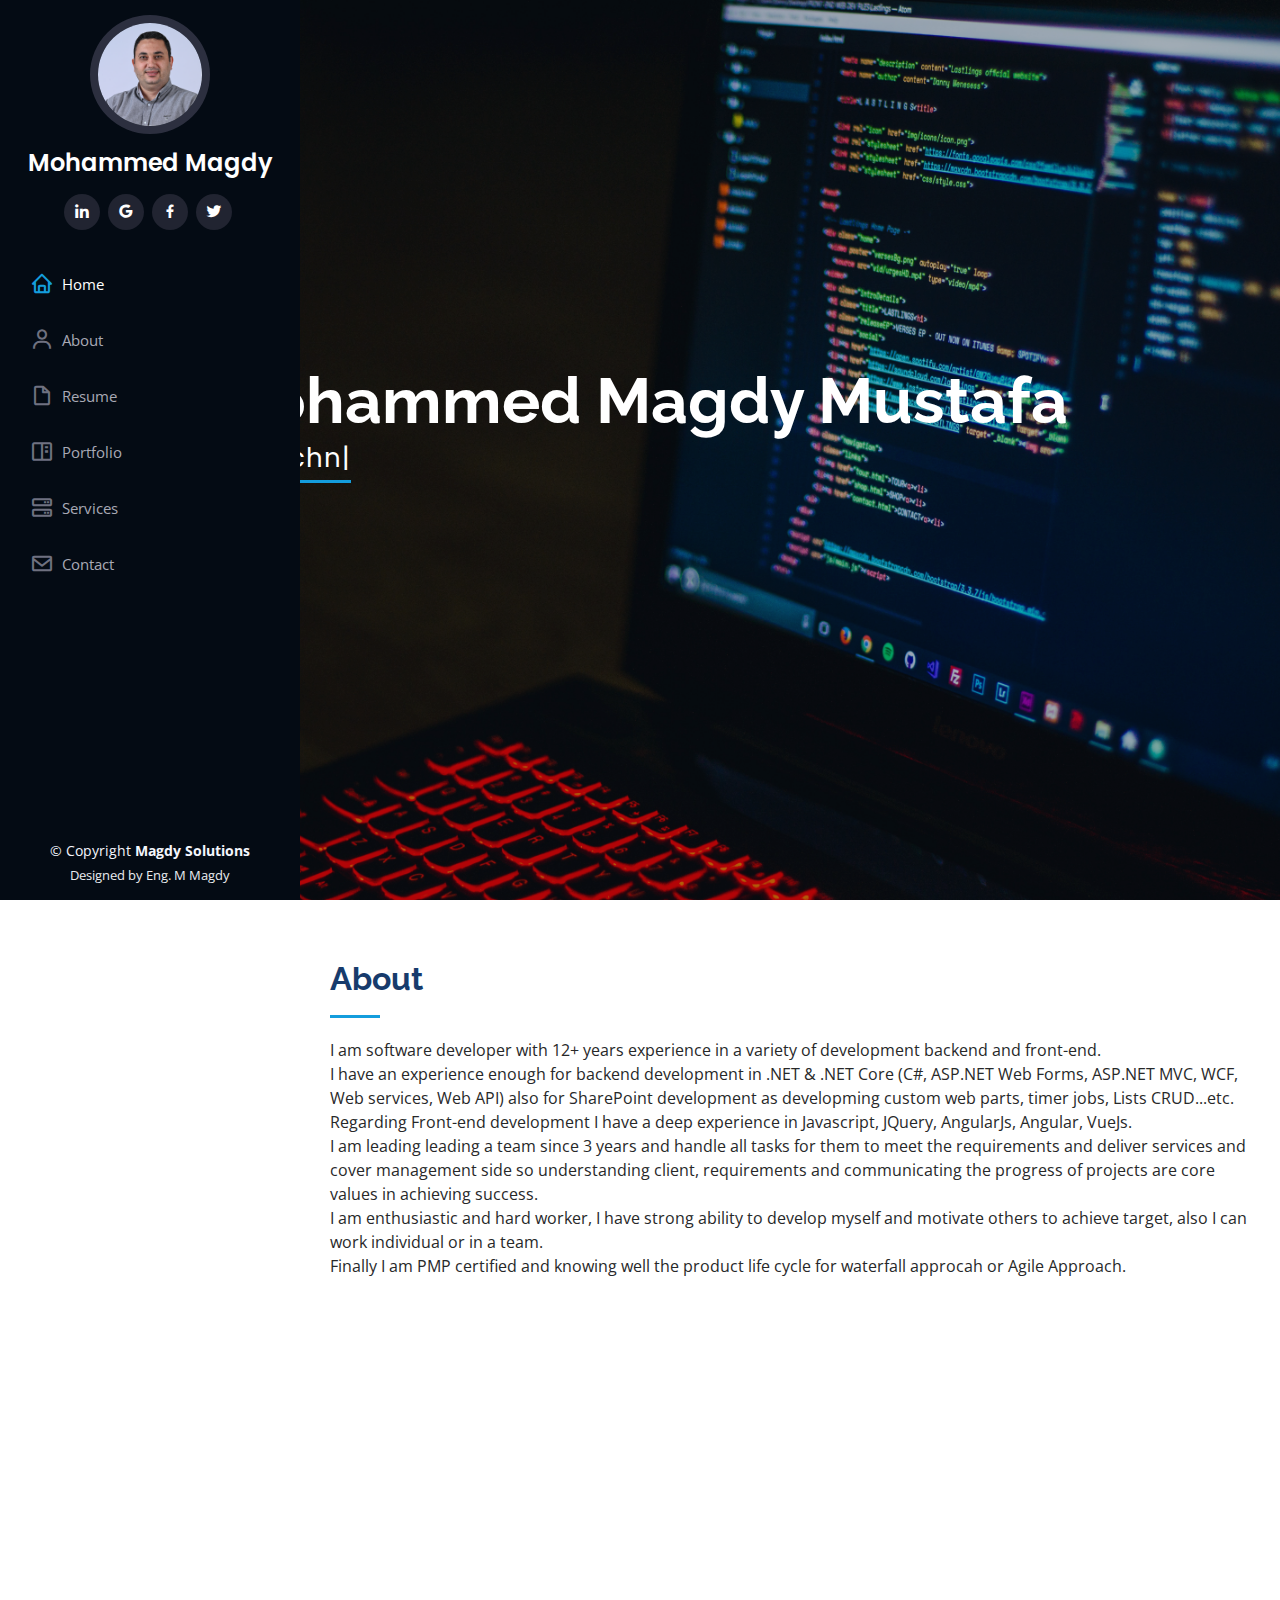
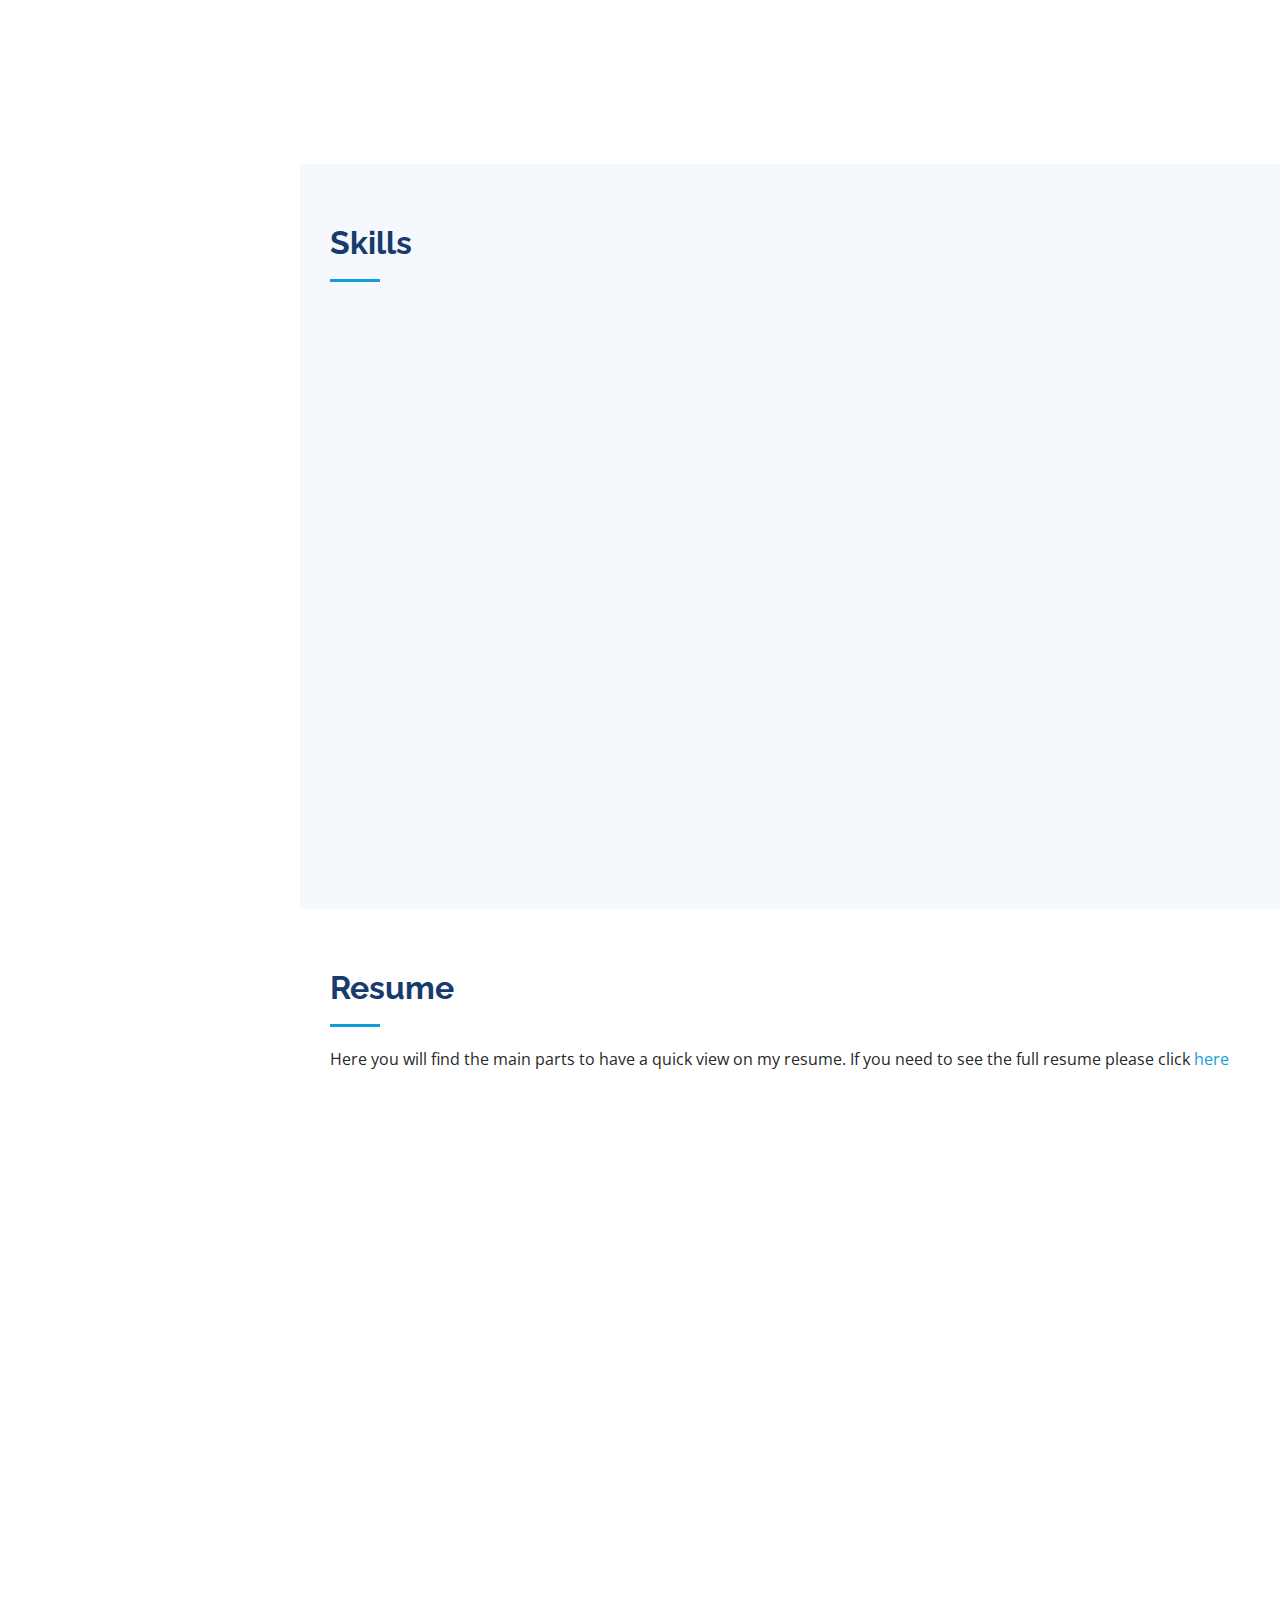
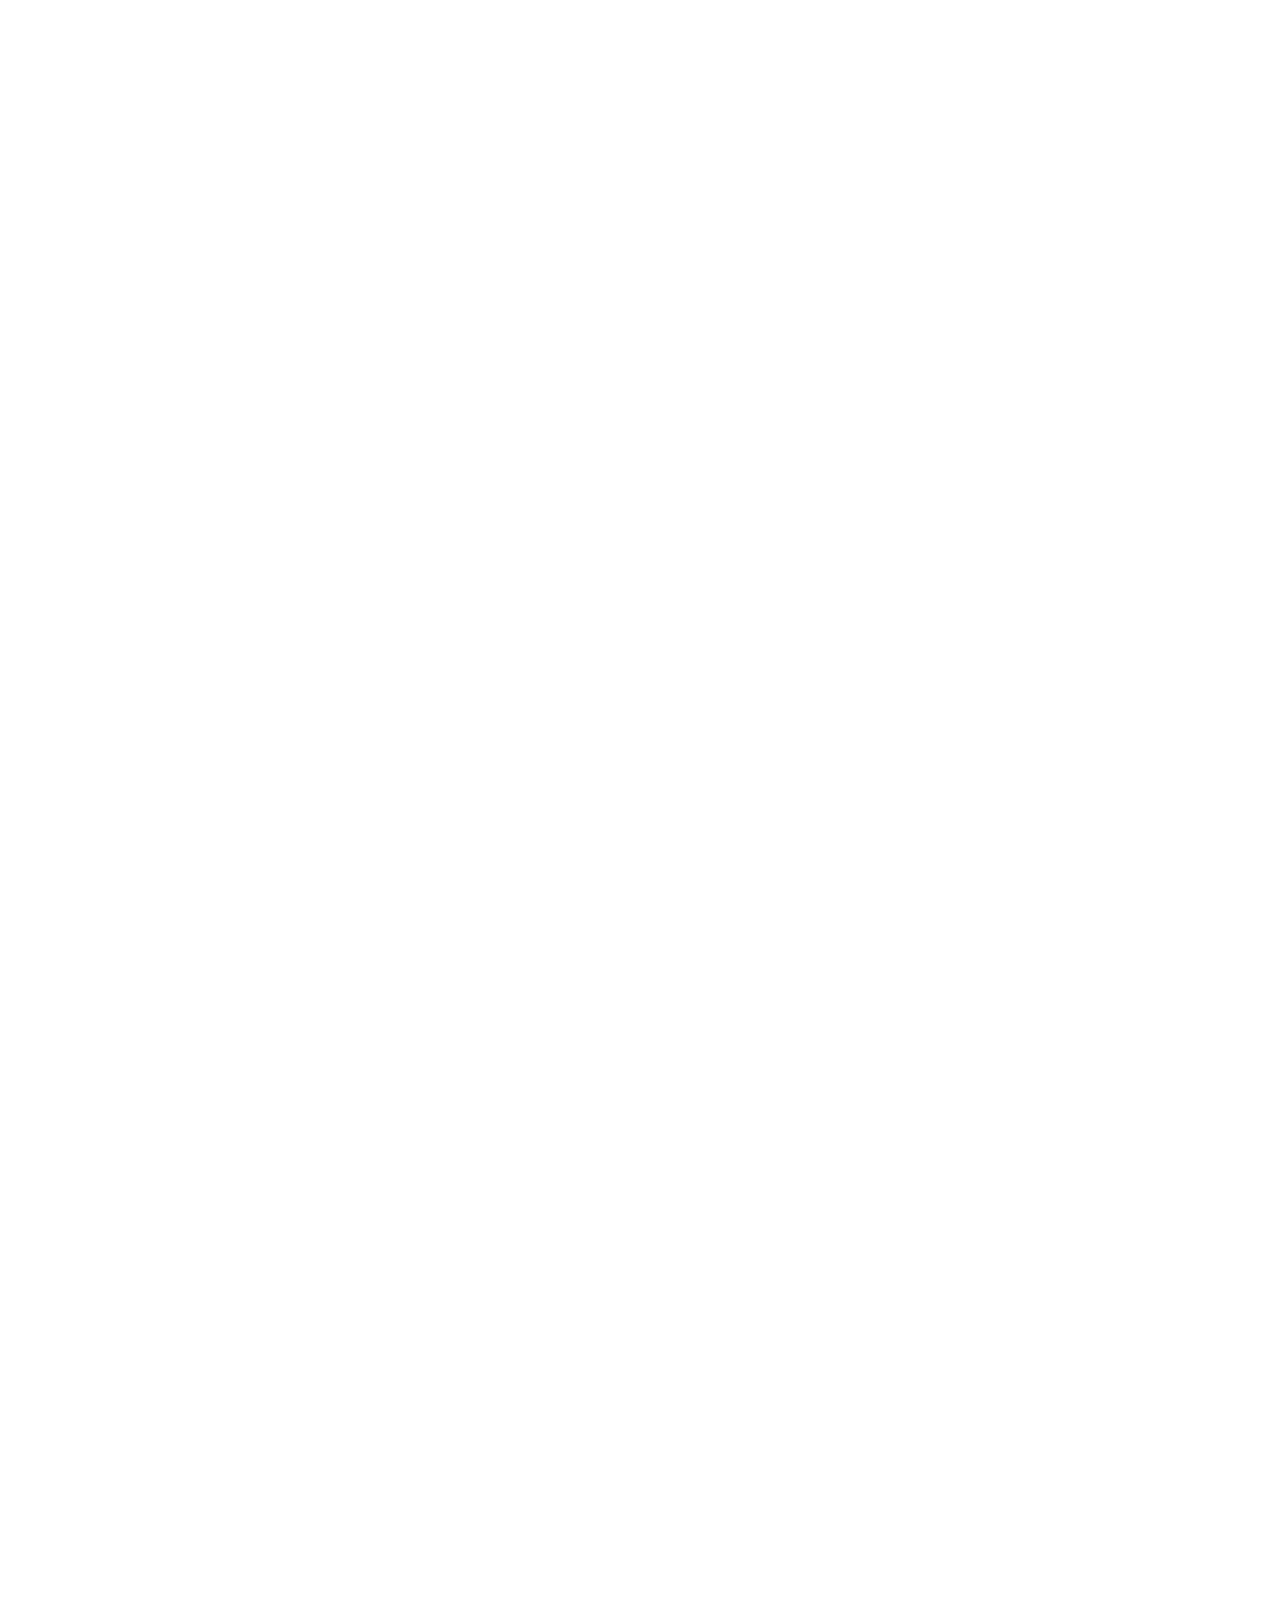
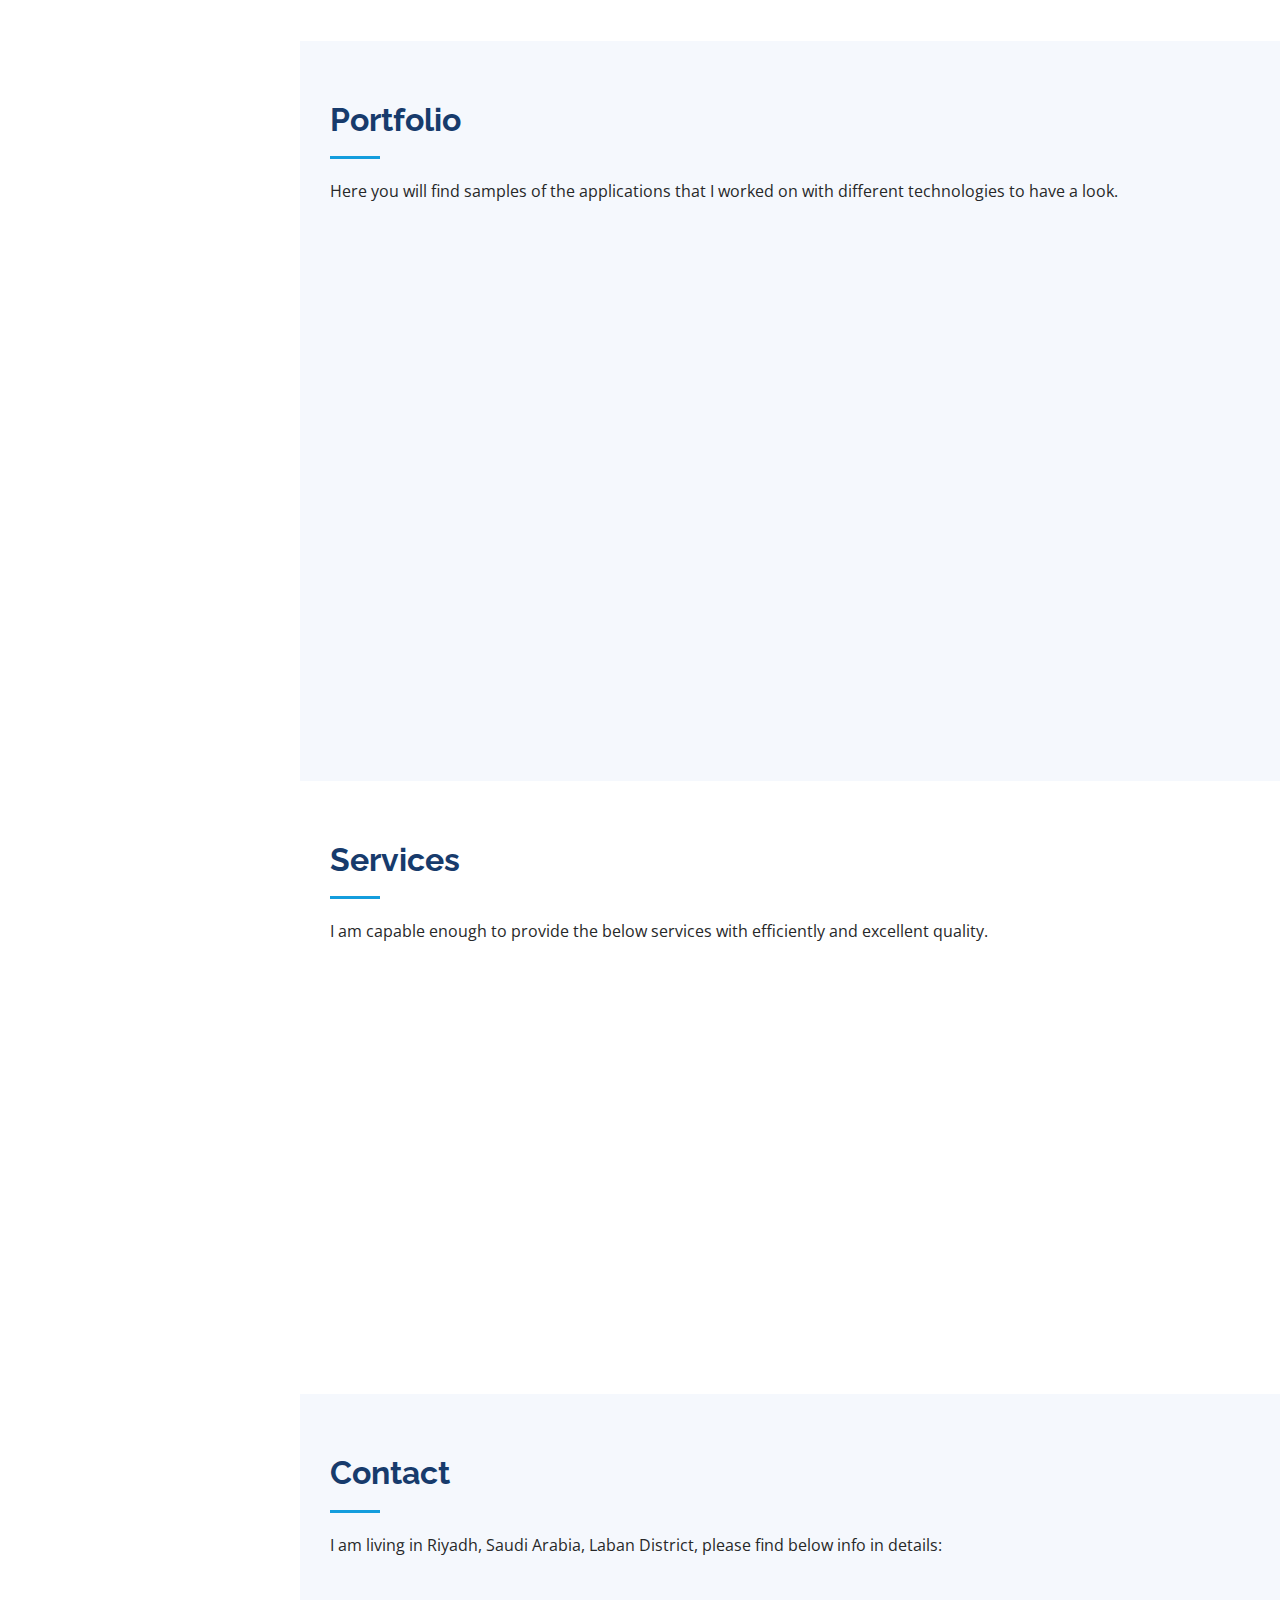
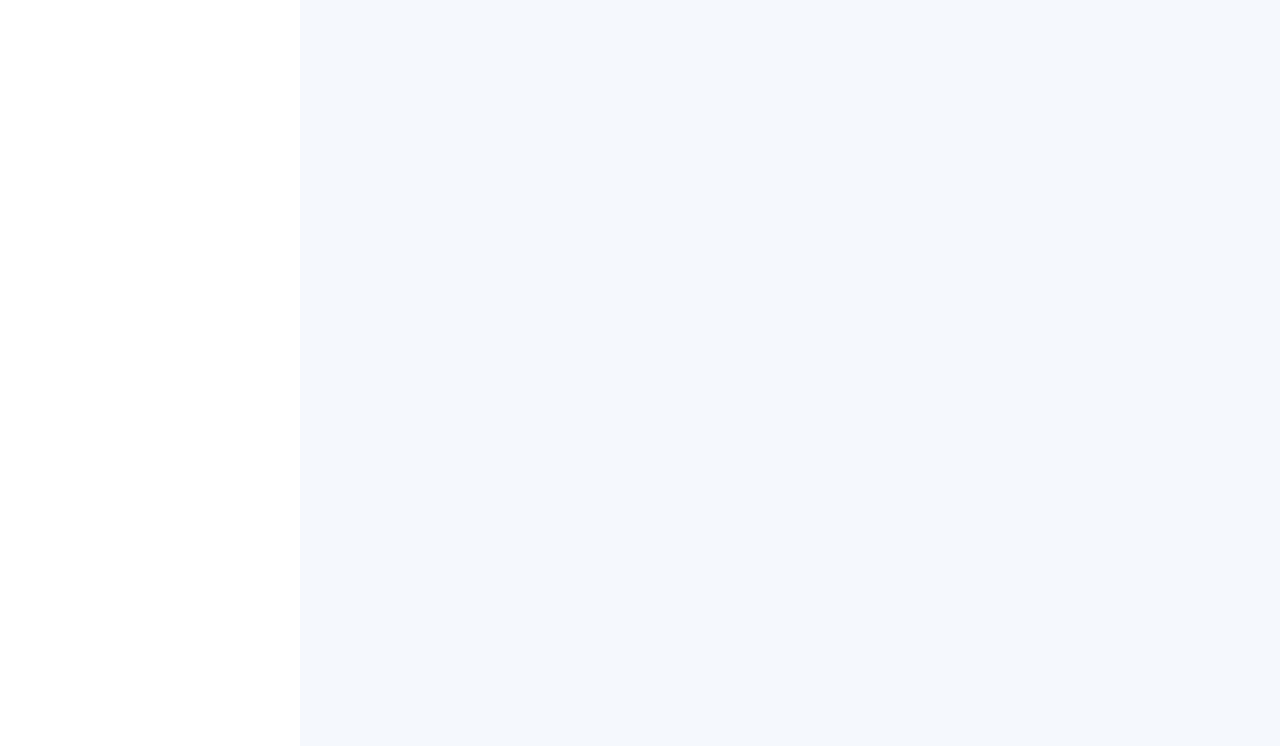
==== commit 886186d4: "Update index.html" ====
--- a/index.html
+++ b/index.html
@@ -443,7 +443,7 @@
             </ul>
           </div>
         </div>
-
+    
         <div class="row portfolio-container" data-aos="fade-up" data-aos-delay="100">
           <div class="col-lg-4 col-md-6 portfolio-item filter-asp">
             <div class="portfolio-wrap">
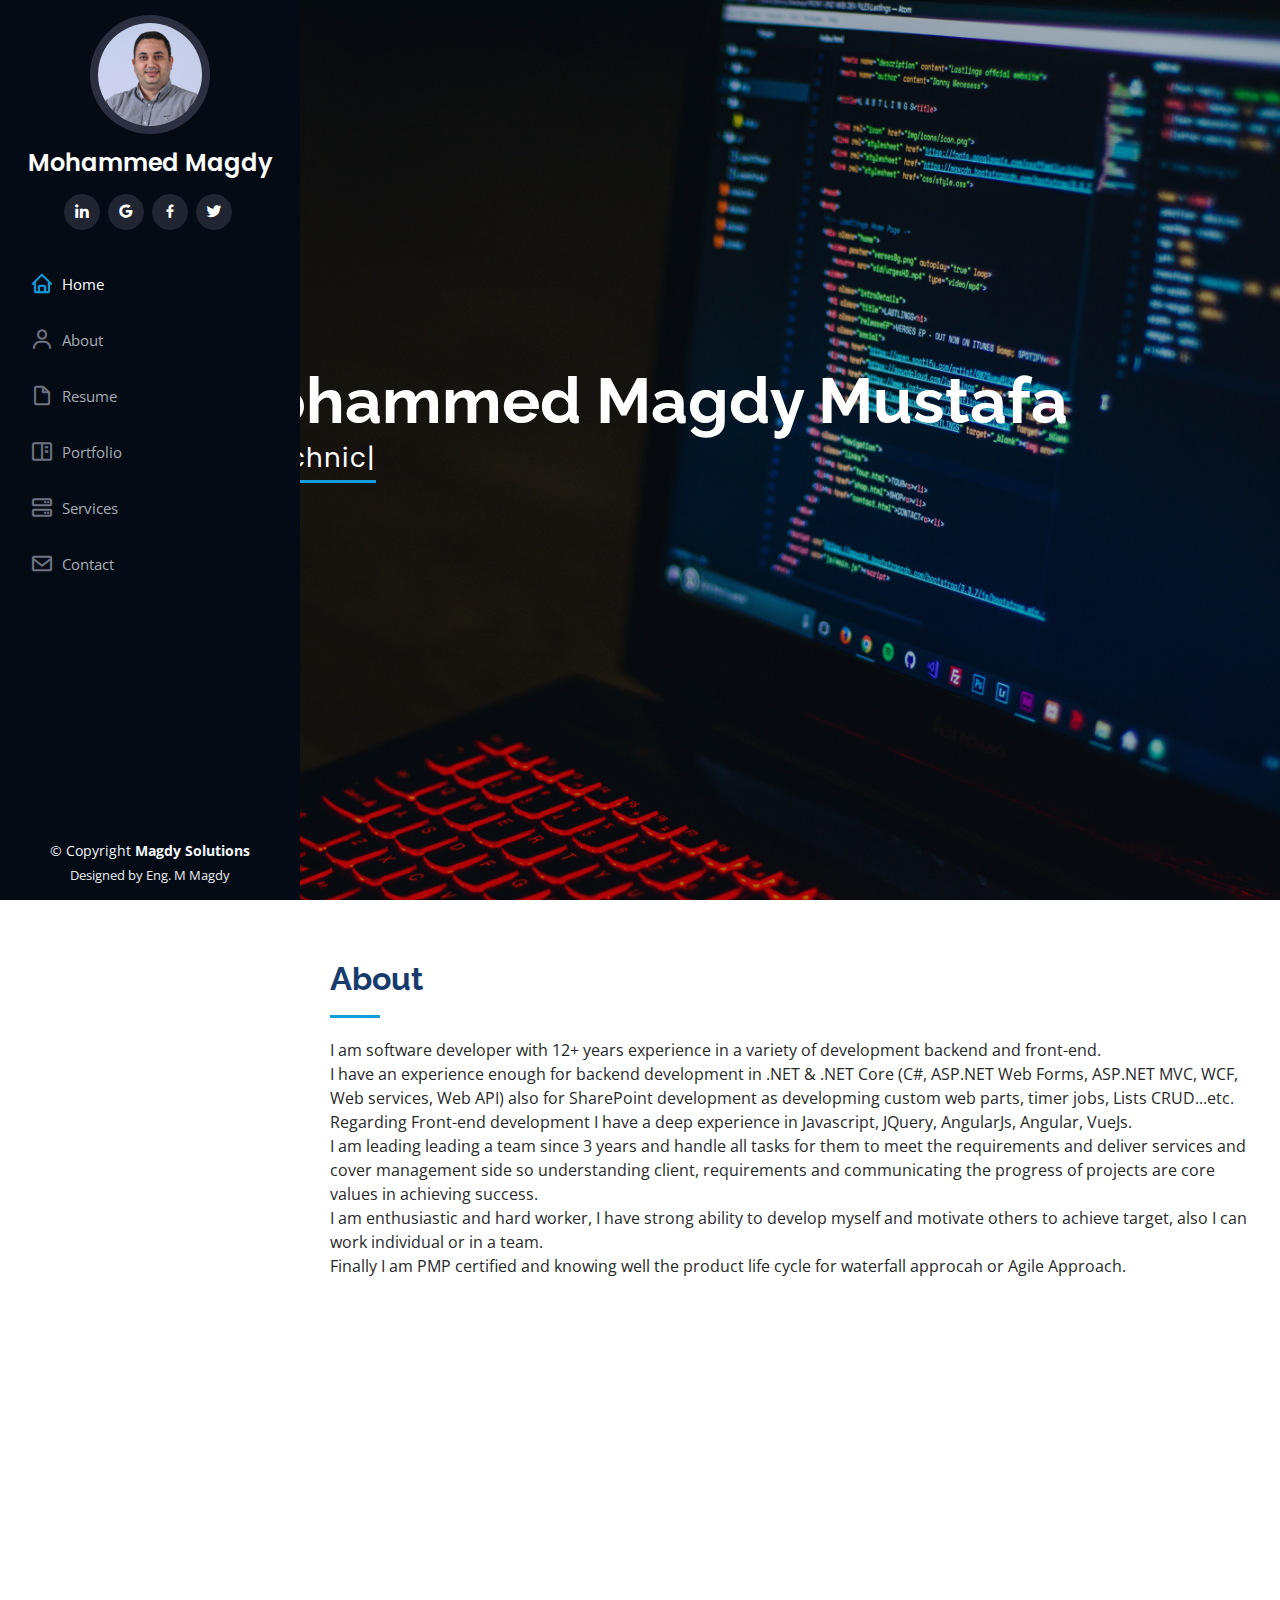
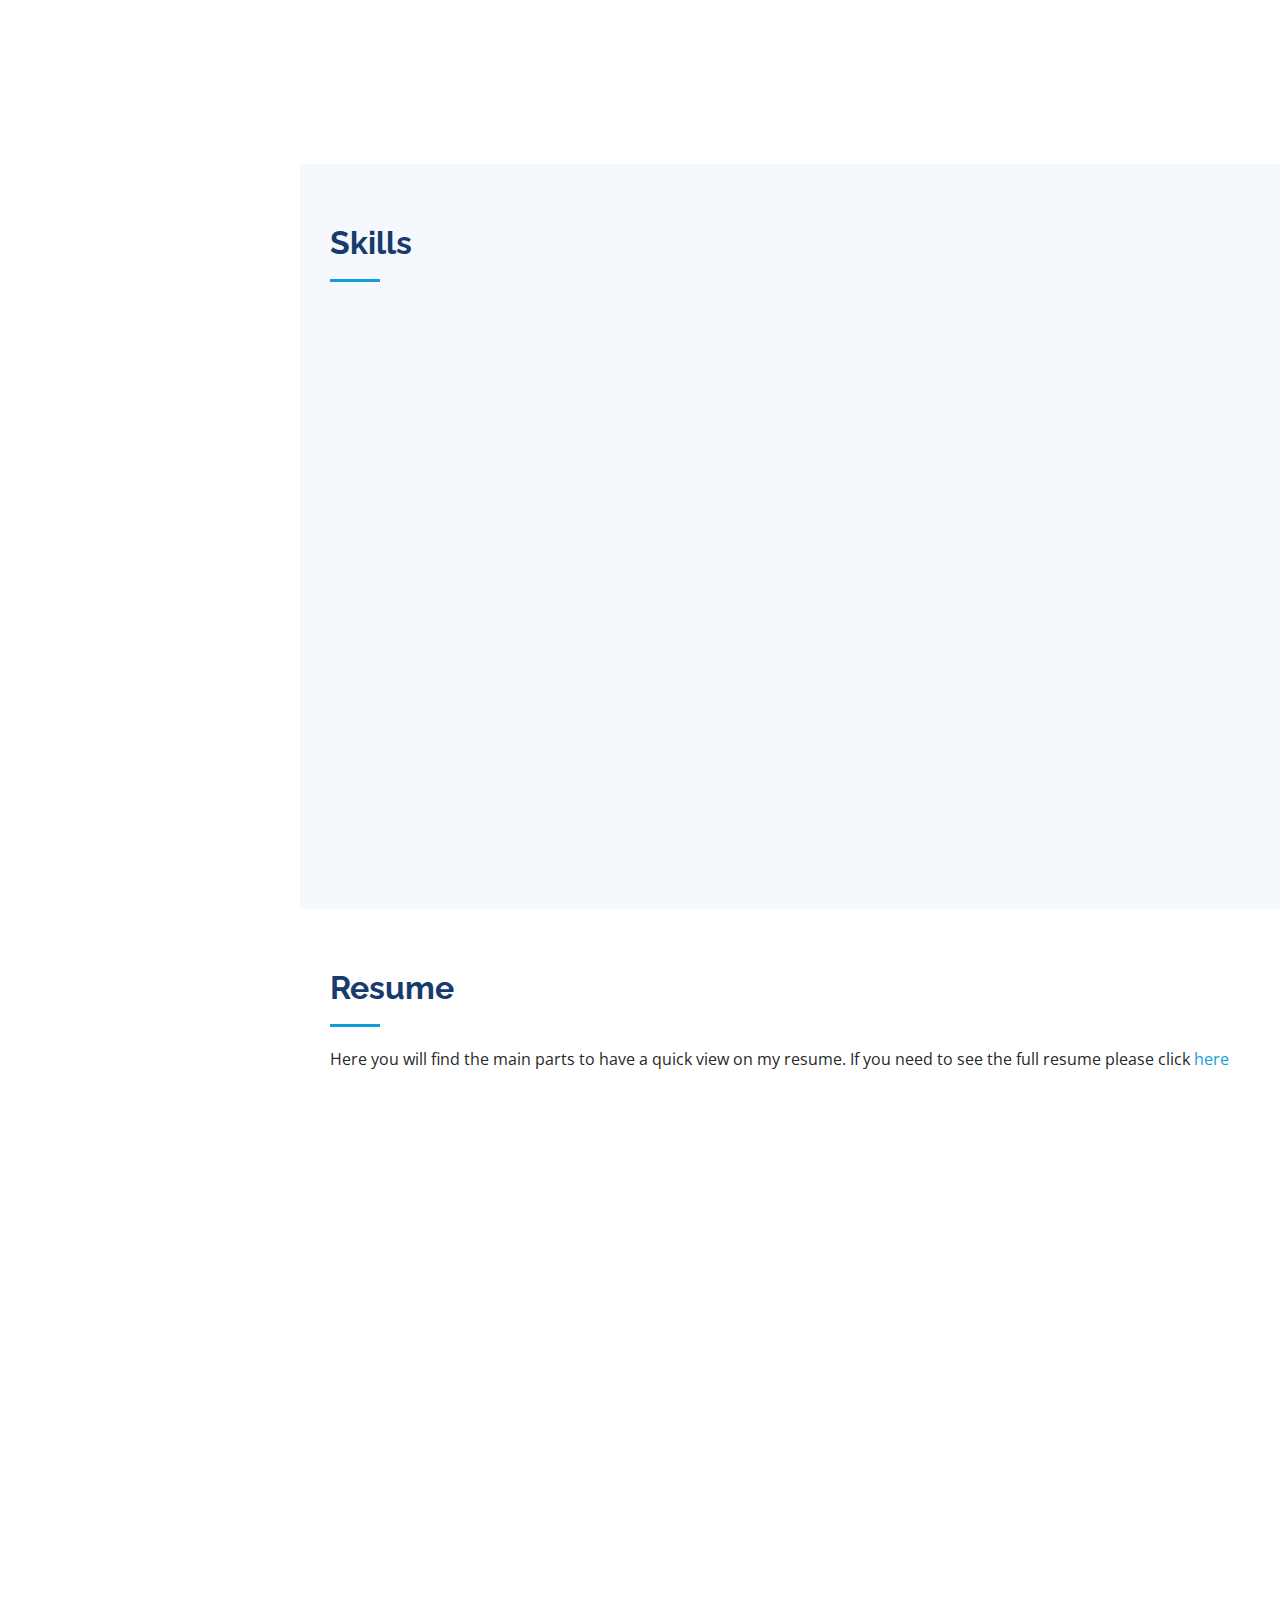
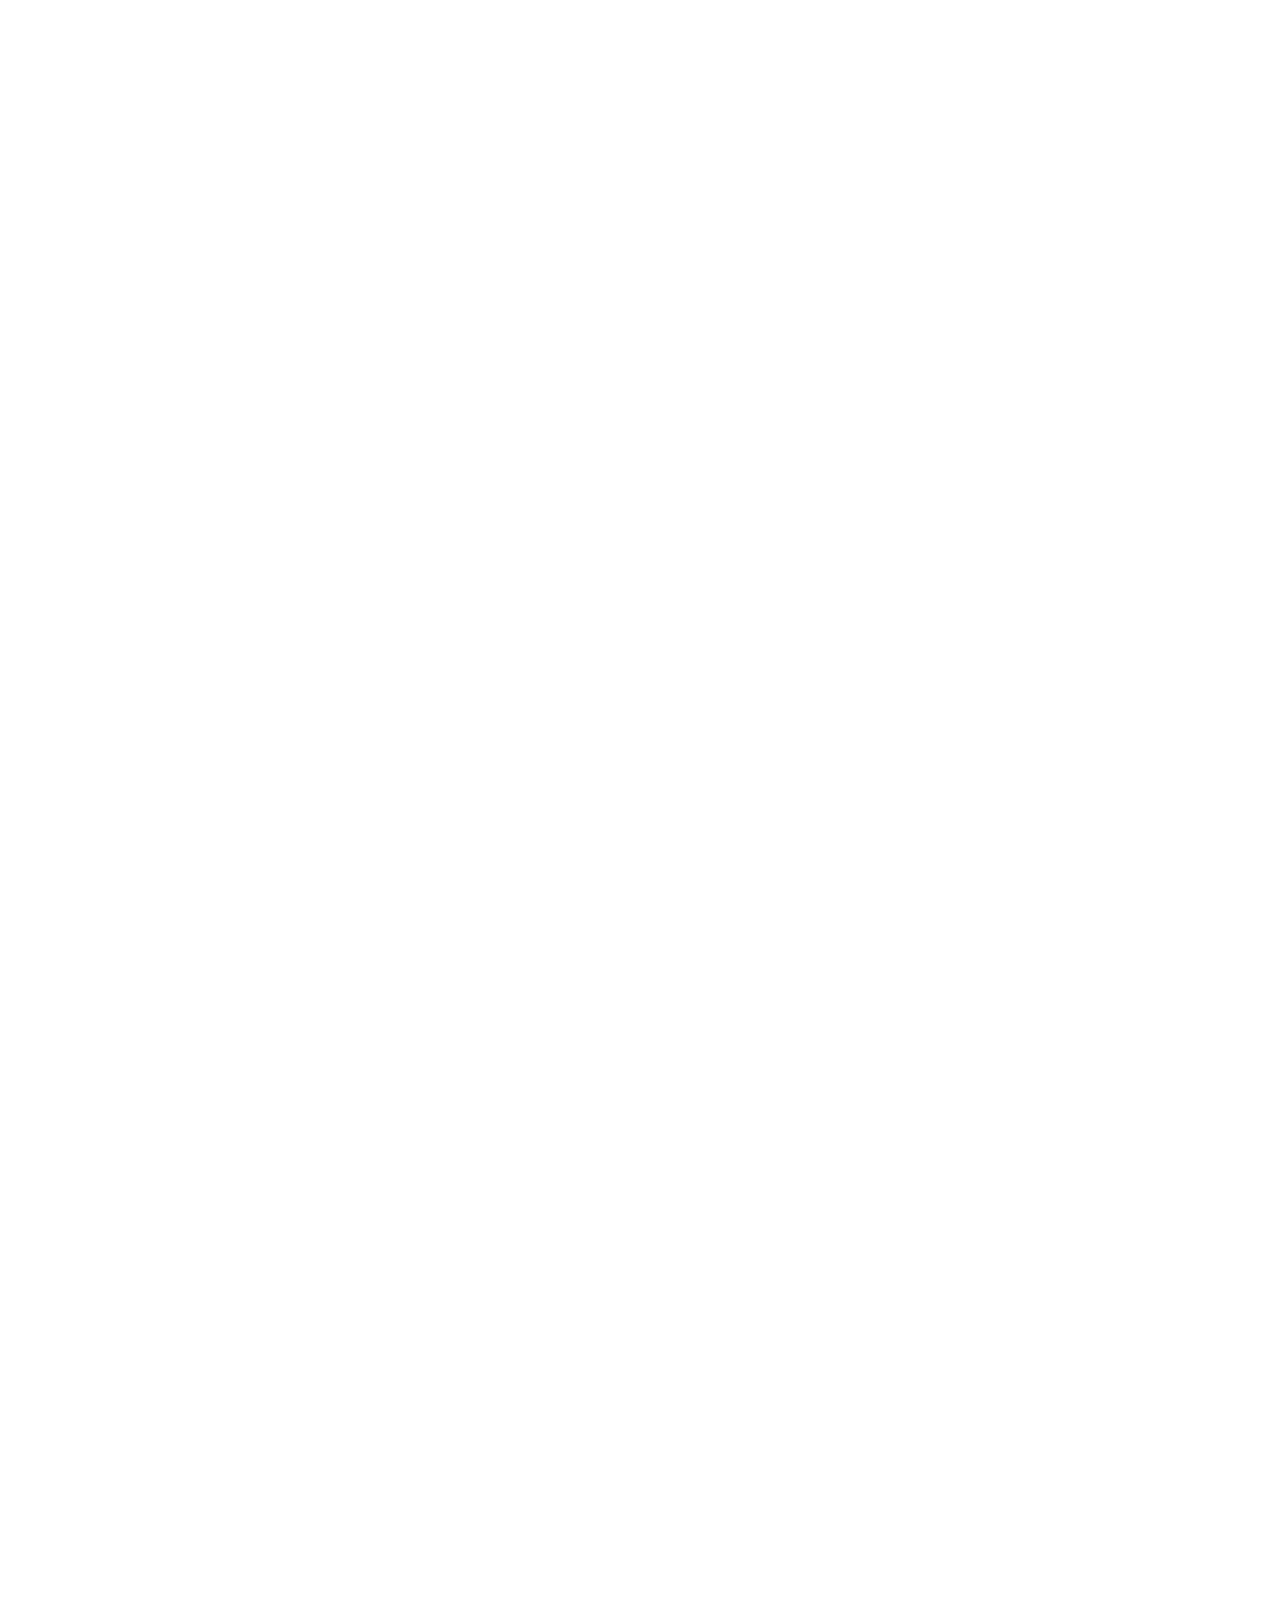
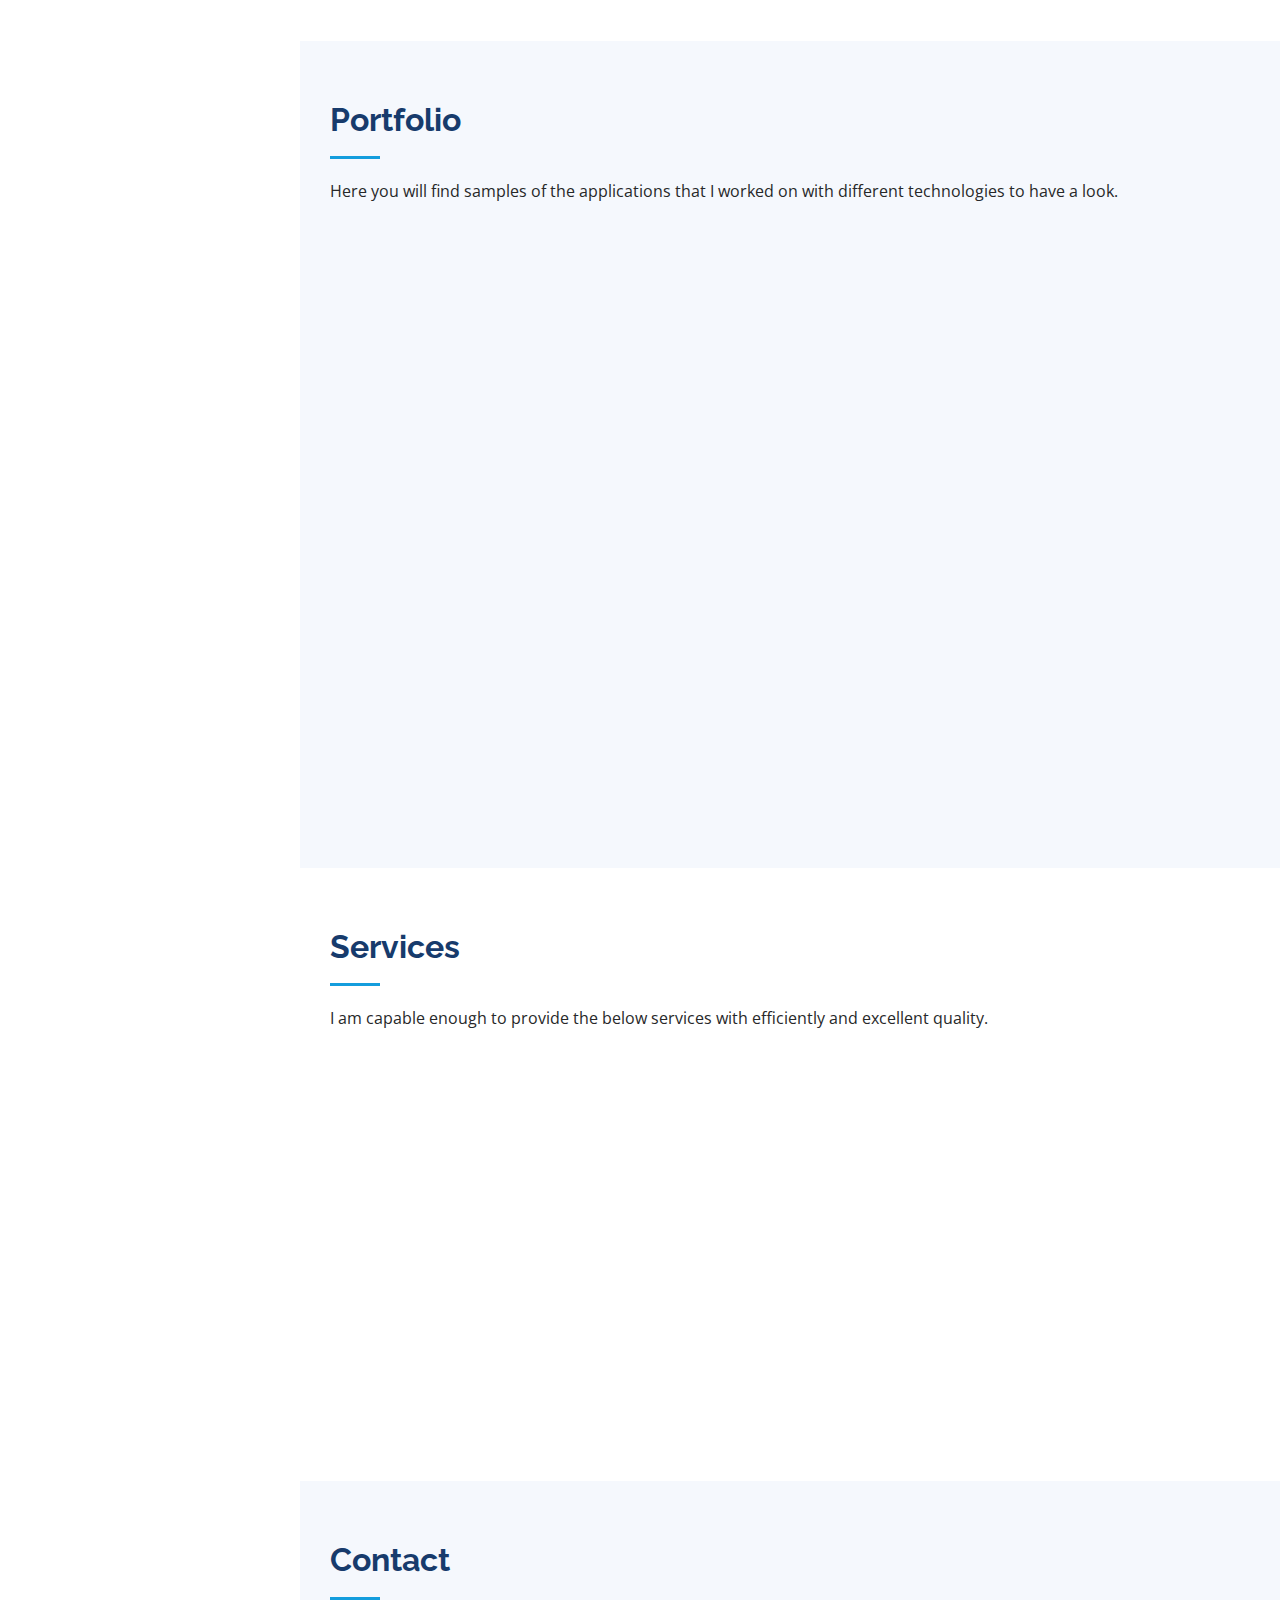
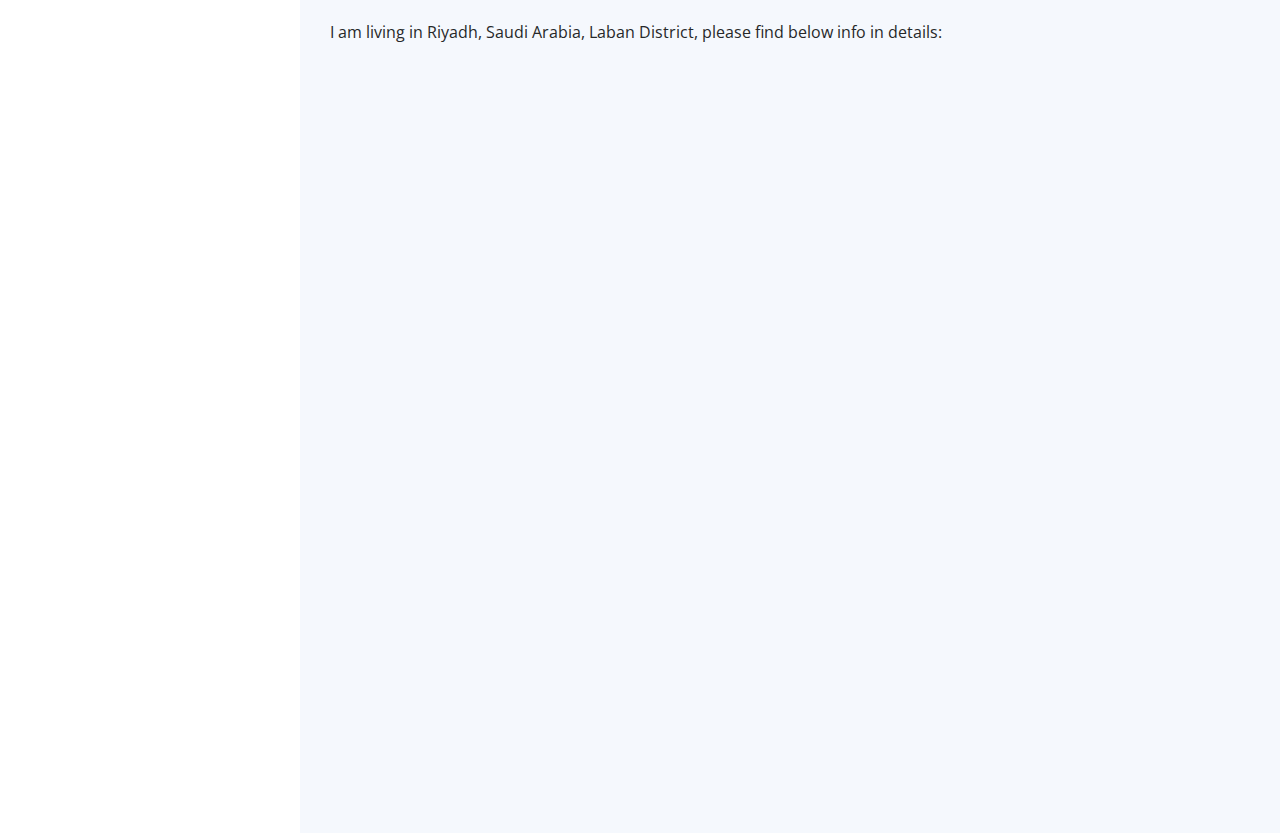
==== commit df9774cb: "Update index.html" ====
--- a/index.html
+++ b/index.html
@@ -447,9 +447,9 @@
         <div class="row portfolio-container" data-aos="fade-up" data-aos-delay="100">
           <div class="col-lg-4 col-md-6 portfolio-item filter-asp">
             <div class="portfolio-wrap">
-              <img src="assets/img/portfolio/khabeer.PNG" class="img-fluid" alt="">
+              <img src="assets/img/portfolio/khabeer.png" class="img-fluid" alt="">
               <div class="portfolio-links">
-                <a href="assets/img/portfolio/khabeer.PNG" data-gallery="portfolioGallery" class="portfolio-lightbox"
+                <a href="assets/img/portfolio/khabeer.png" data-gallery="portfolioGallery" class="portfolio-lightbox"
                   title="Khabber Web Application"><i class="bx bx-plus"></i></a>
                 <a href="https://khabeer.bog.gov.sa/cotraining/index" target="_blank" title="Visit..."><i class="bx bx-link"></i></a>
               </div>
@@ -458,9 +458,9 @@
 
           <div class="col-lg-4 col-md-6 portfolio-item filter-mvc">
             <div class="portfolio-wrap">
-              <img src="assets/img/portfolio/mofa.PNG" class="img-fluid" alt="">
+              <img src="assets/img/portfolio/mofa.png" class="img-fluid" alt="">
               <div class="portfolio-links">
-                <a href="assets/img/portfolio/mofa.PNG" data-gallery="portfolioGallery" class="portfolio-lightbox"
+                <a href="assets/img/portfolio/mofa.png" data-gallery="portfolioGallery" class="portfolio-lightbox"
                   title="Ratification Sytem - Ratification Request"><i class="bx bx-plus"></i></a>
                 <a href="https://services.mofa.gov.sa/Ratification/Ratification/Create" target="_blank"  title="Visit..."><i class="bx bx-link"></i></a>
               </div>
@@ -469,9 +469,9 @@
  
           <div class="col-lg-4 col-md-6 portfolio-item filter-mvc">
             <div class="portfolio-wrap">
-              <img src="assets/img/portfolio/attorney.PNG" class="img-fluid" alt="">
+              <img src="assets/img/portfolio/attorney.png" class="img-fluid" alt="">
               <div class="portfolio-links">
-                <a href="assets/img/portfolio/attorney.PNG" data-gallery="portfolioGallery" class="portfolio-lightbox"
+                <a href="assets/img/portfolio/attorney.png" data-gallery="portfolioGallery" class="portfolio-lightbox"
                   title="Ratification Sytem - Electronic Attorney Service"><i class="bx bx-plus"></i></a>
                 <a href="https://services.mofa.gov.sa/Ratification/AttorneyRequest/Create" target="_blank" title="Visit..."><i class="bx bx-link"></i></a>
               </div>
@@ -480,9 +480,9 @@
 
           <div class="col-lg-4 col-md-6 portfolio-item filter-angular">
             <div class="portfolio-wrap">
-              <img src="assets/img/portfolio/idc.PNG" class="img-fluid" alt="">
+              <img src="assets/img/portfolio/idc.png" class="img-fluid" alt="">
               <div class="portfolio-links">
-                <a href="assets/img/portfolio/idc.PNG" data-gallery="portfolioGallery" class="portfolio-lightbox"
+                <a href="assets/img/portfolio/idc.png" data-gallery="portfolioGallery" class="portfolio-lightbox"
                   title="Insurance Disputes Portal"><i class="bx bx-plus"></i></a>
                 <a href="https://dispute.idc.gov.sa/" target="_blank" title="Visit..."><i class="bx bx-link"></i></a>
               </div>
@@ -491,9 +491,9 @@
 
           <div class="col-lg-4 col-md-6 portfolio-item filter-angular">
             <div class="portfolio-wrap">
-              <img src="assets/img/portfolio/bfc.PNG" class="img-fluid" alt="">
+              <img src="assets/img/portfolio/bfc.png" class="img-fluid" alt="">
               <div class="portfolio-links">
-                <a href="assets/img/portfolio/bfc.PNG" data-gallery="portfolioGallery" class="portfolio-lightbox"
+                <a href="assets/img/portfolio/bfc.png" data-gallery="portfolioGallery" class="portfolio-lightbox"
                   title="Banking Disputes Portal"><i class="bx bx-plus"></i></a>
                 <a href="https://dispute.bfc.gov.sa/" target="_blank"  title="Visit..."><i class="bx bx-link"></i></a>
               </div>
@@ -513,9 +513,9 @@
 
           <div class="col-lg-4 col-md-6 portfolio-item filter-mvc">
             <div class="portfolio-wrap">
-              <img src="assets/img/portfolio/fanar.PNG" class="img-fluid" alt="">
+              <img src="assets/img/portfolio/fanar.png" class="img-fluid" alt="">
               <div class="portfolio-links">
-                <a href="assets/img/portfolio/fanar.PNG" data-gallery="portfolioGallery" class="portfolio-lightbox"
+                <a href="assets/img/portfolio/fanar.png" data-gallery="portfolioGallery" class="portfolio-lightbox"
                   title="App 2"><i class="bx bx-plus"></i></a>
                 <a href="https://services.mofa.gov.sa/Fanar/" target="_blank"  title="Visit..."><i class="bx bx-link"></i></a>
               </div>
